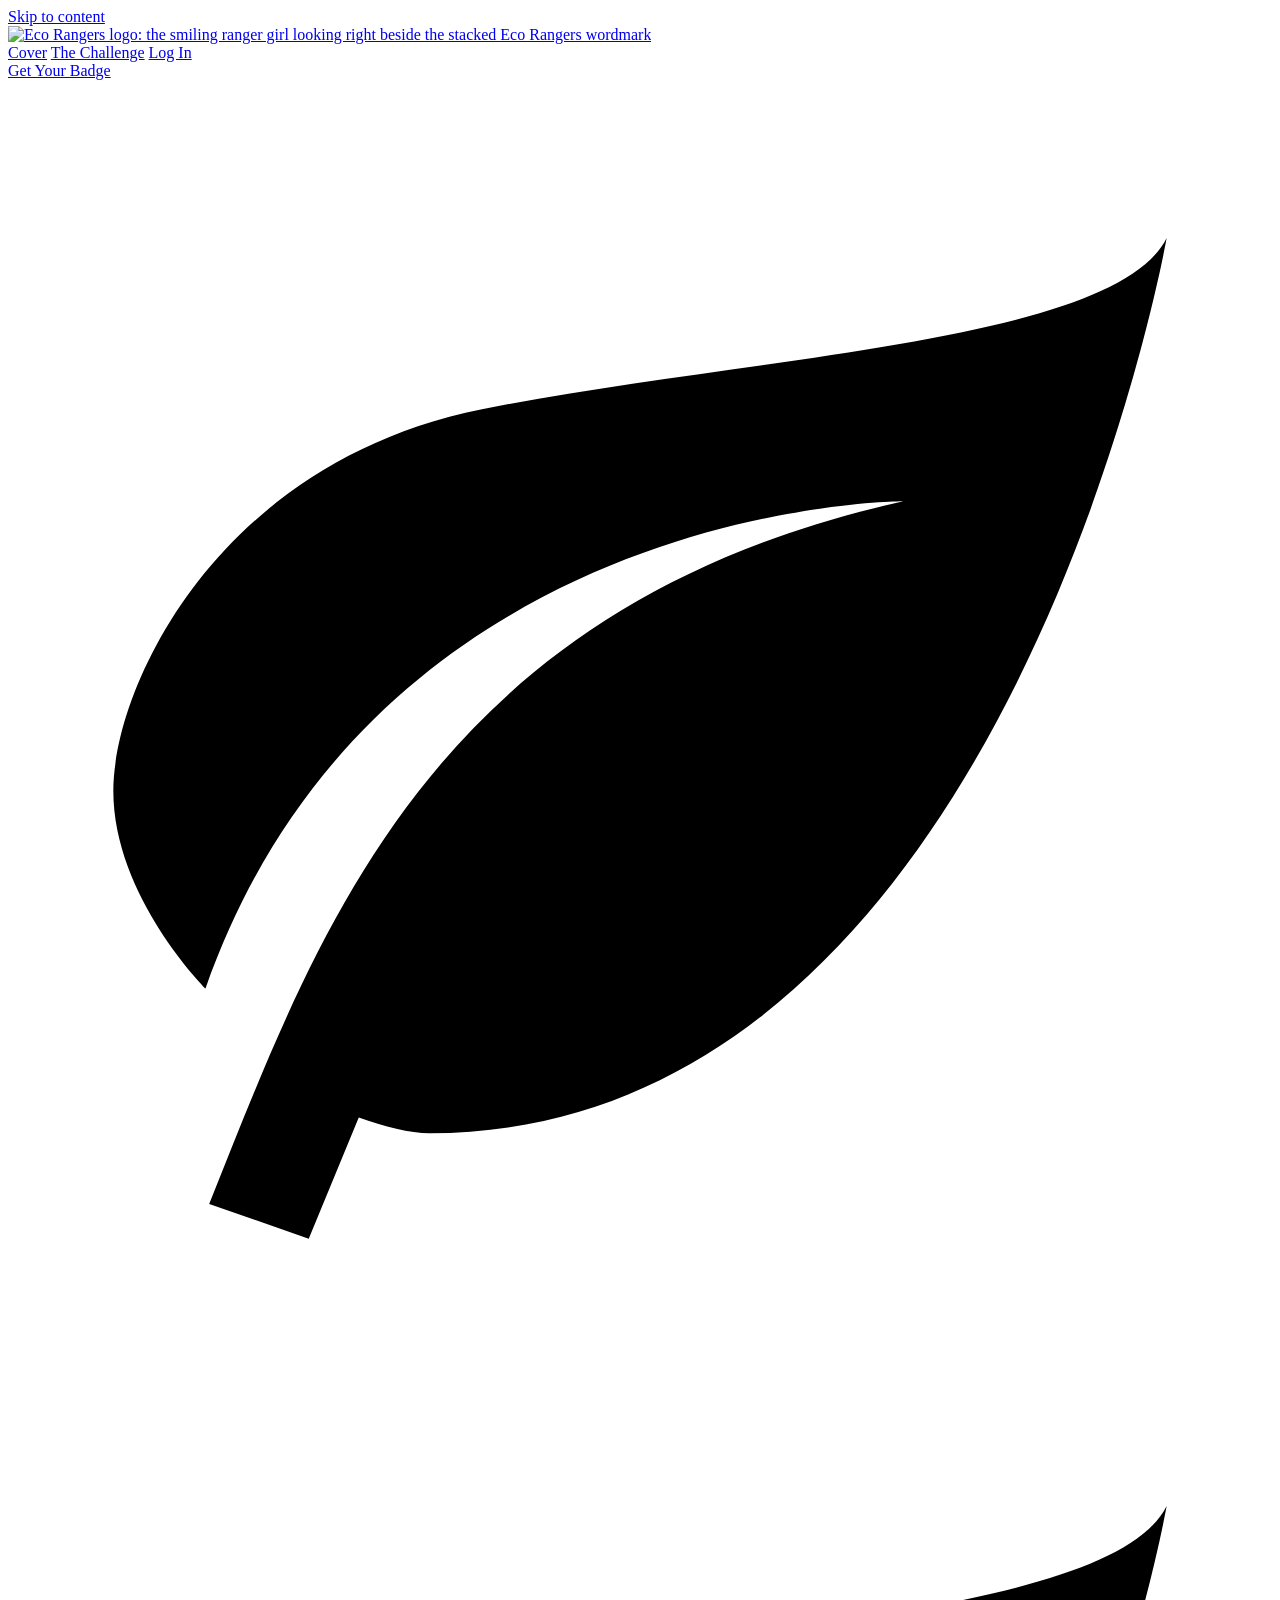
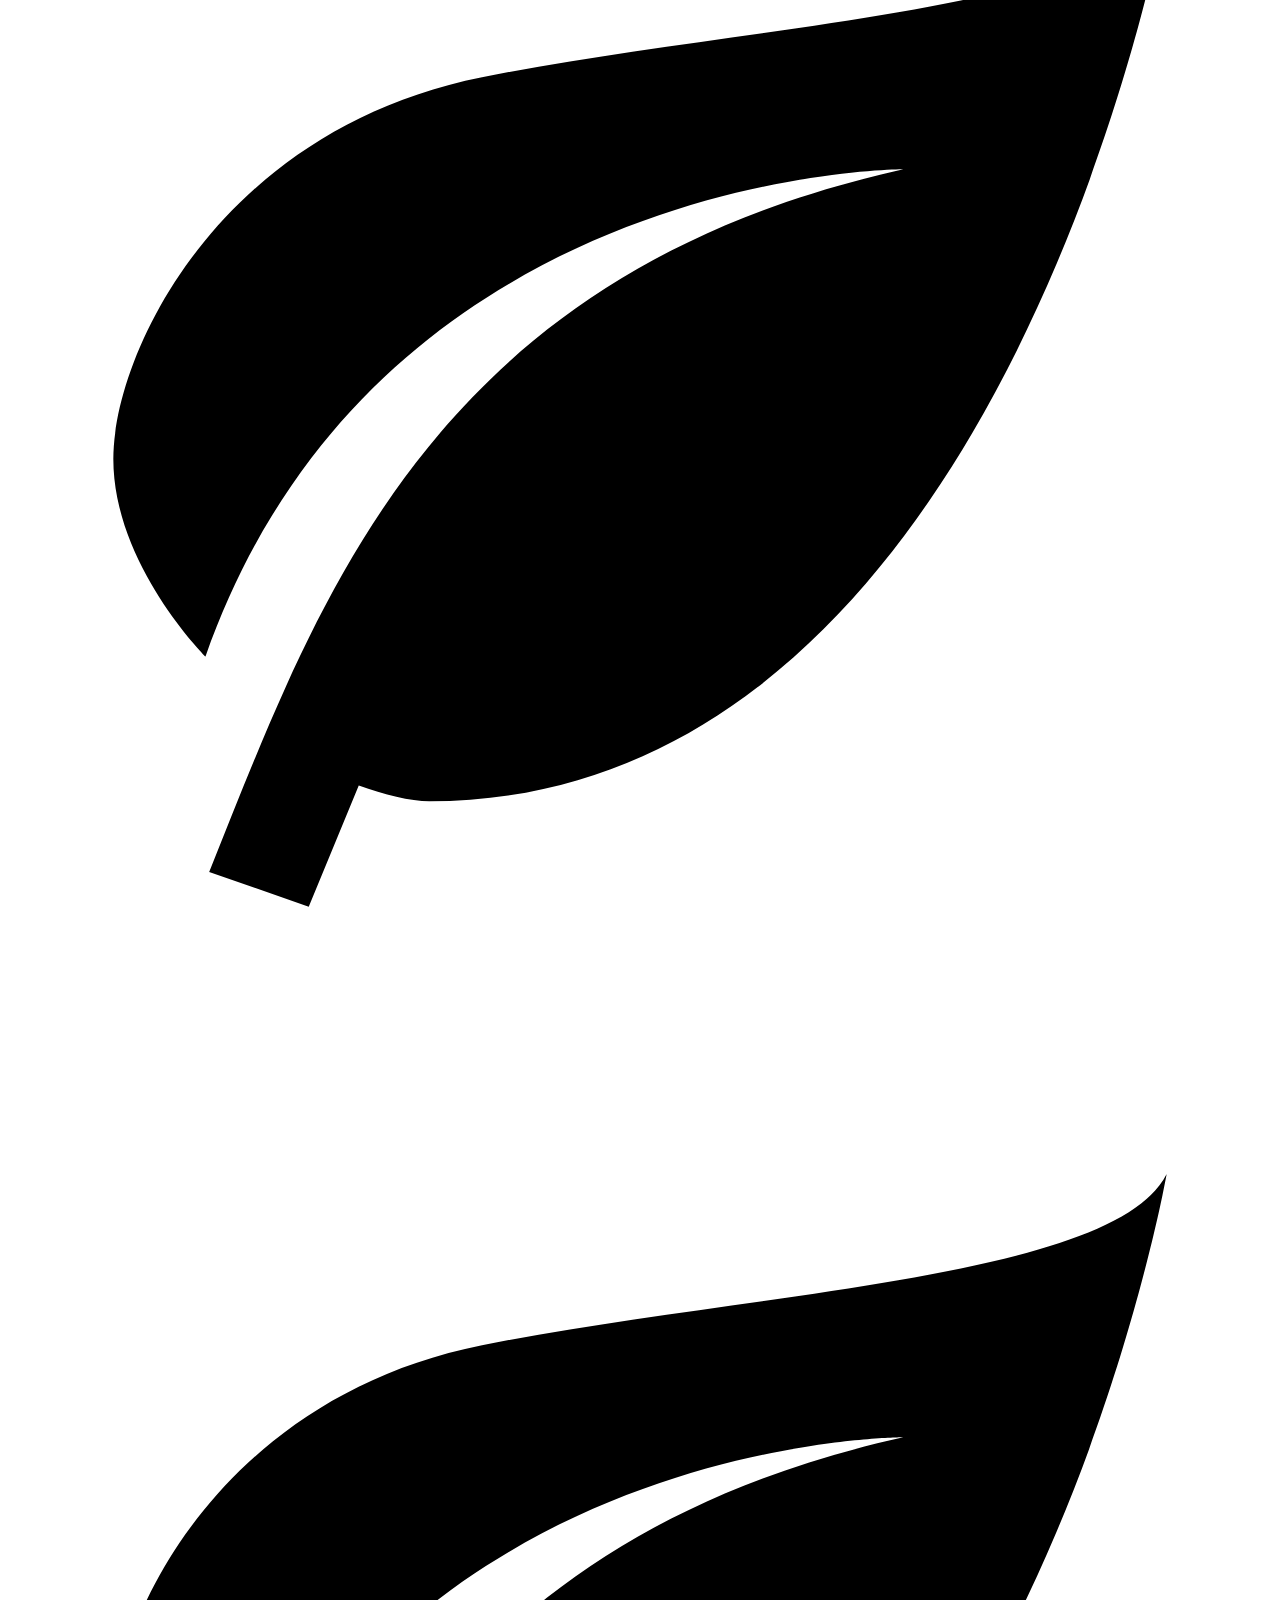
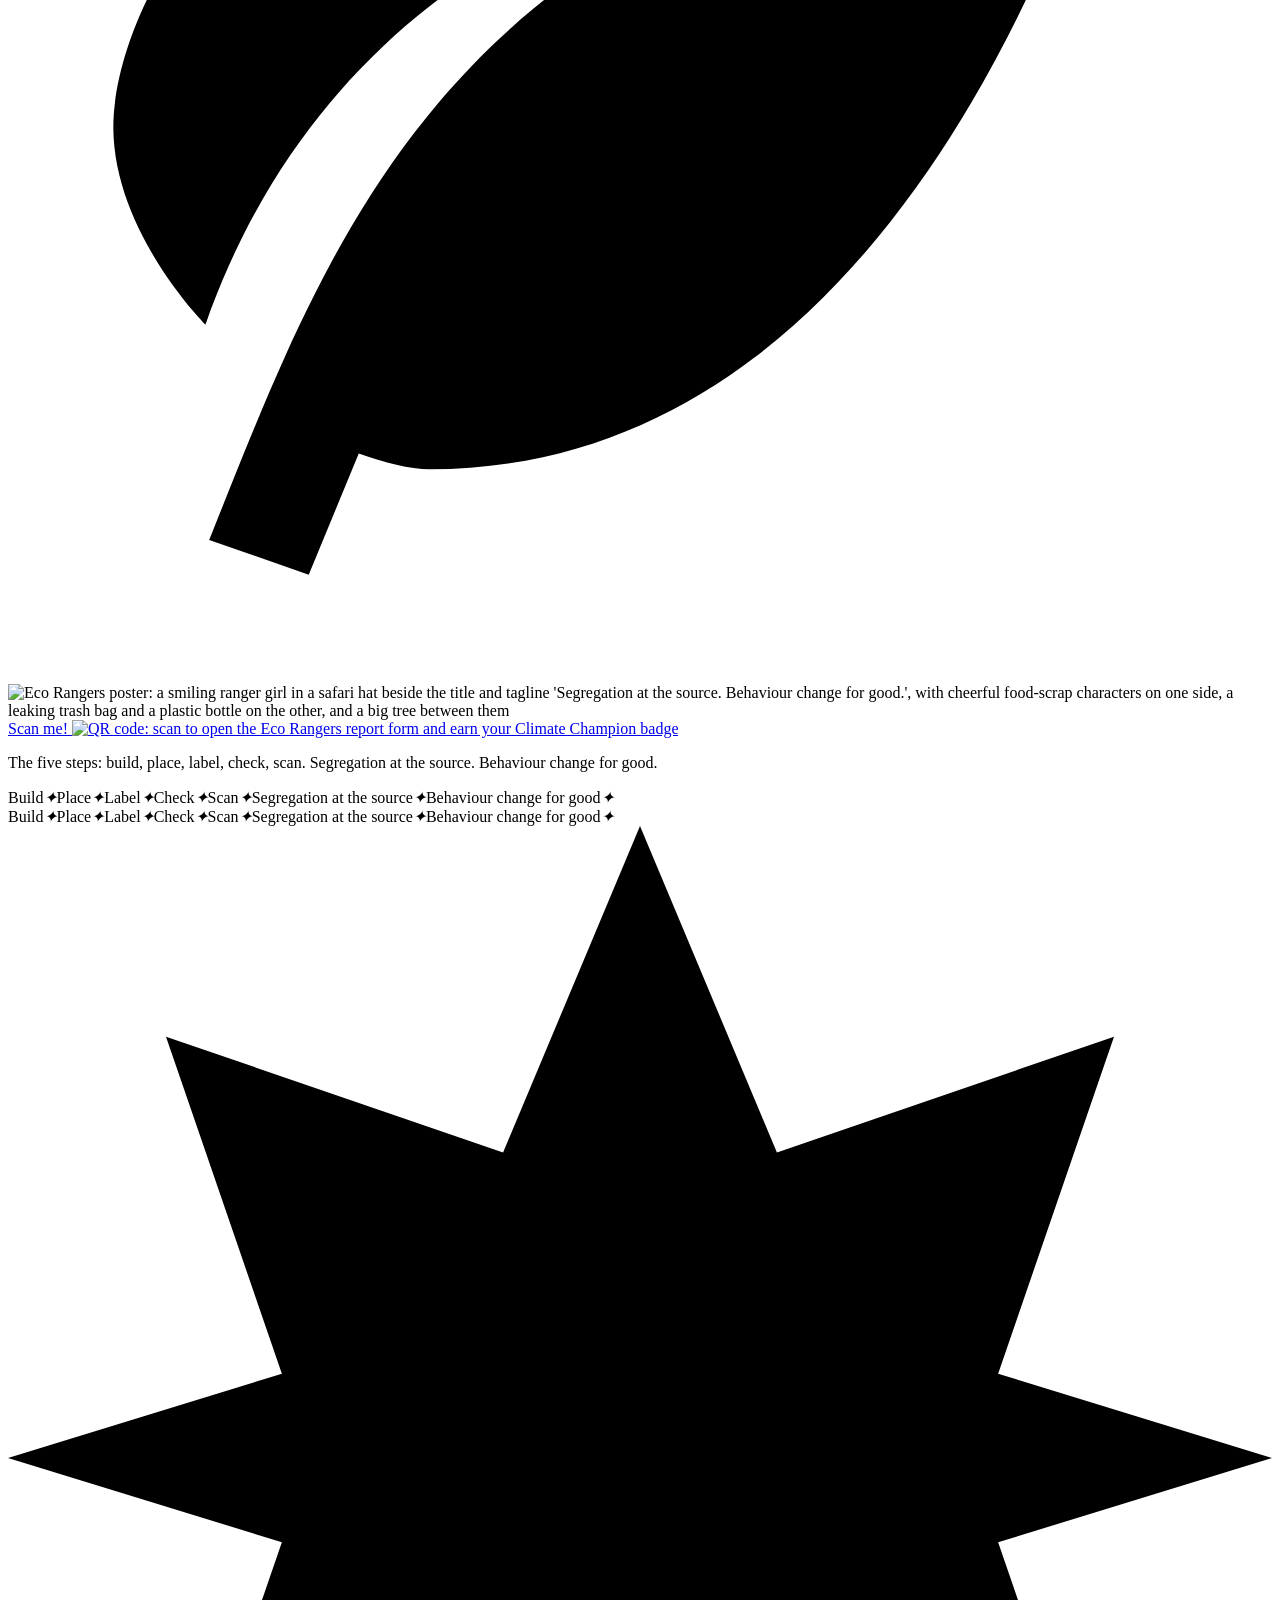
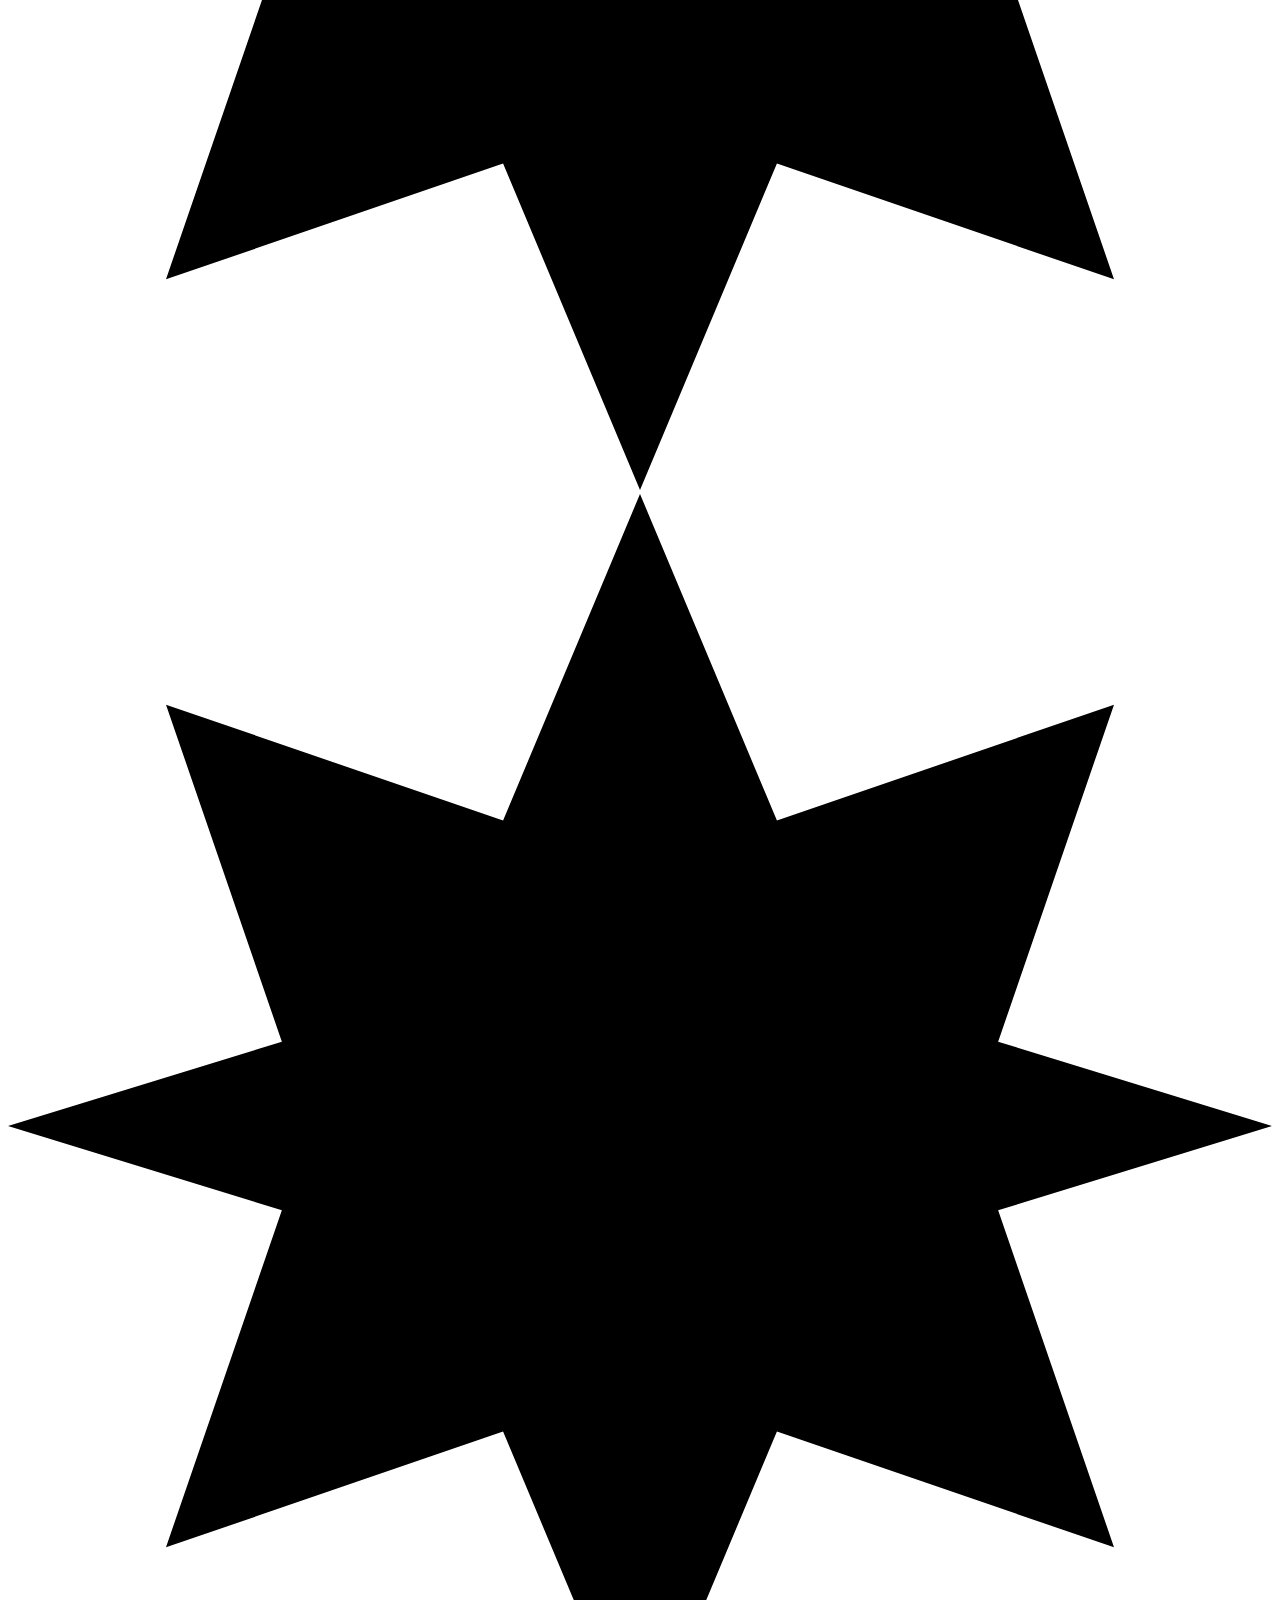
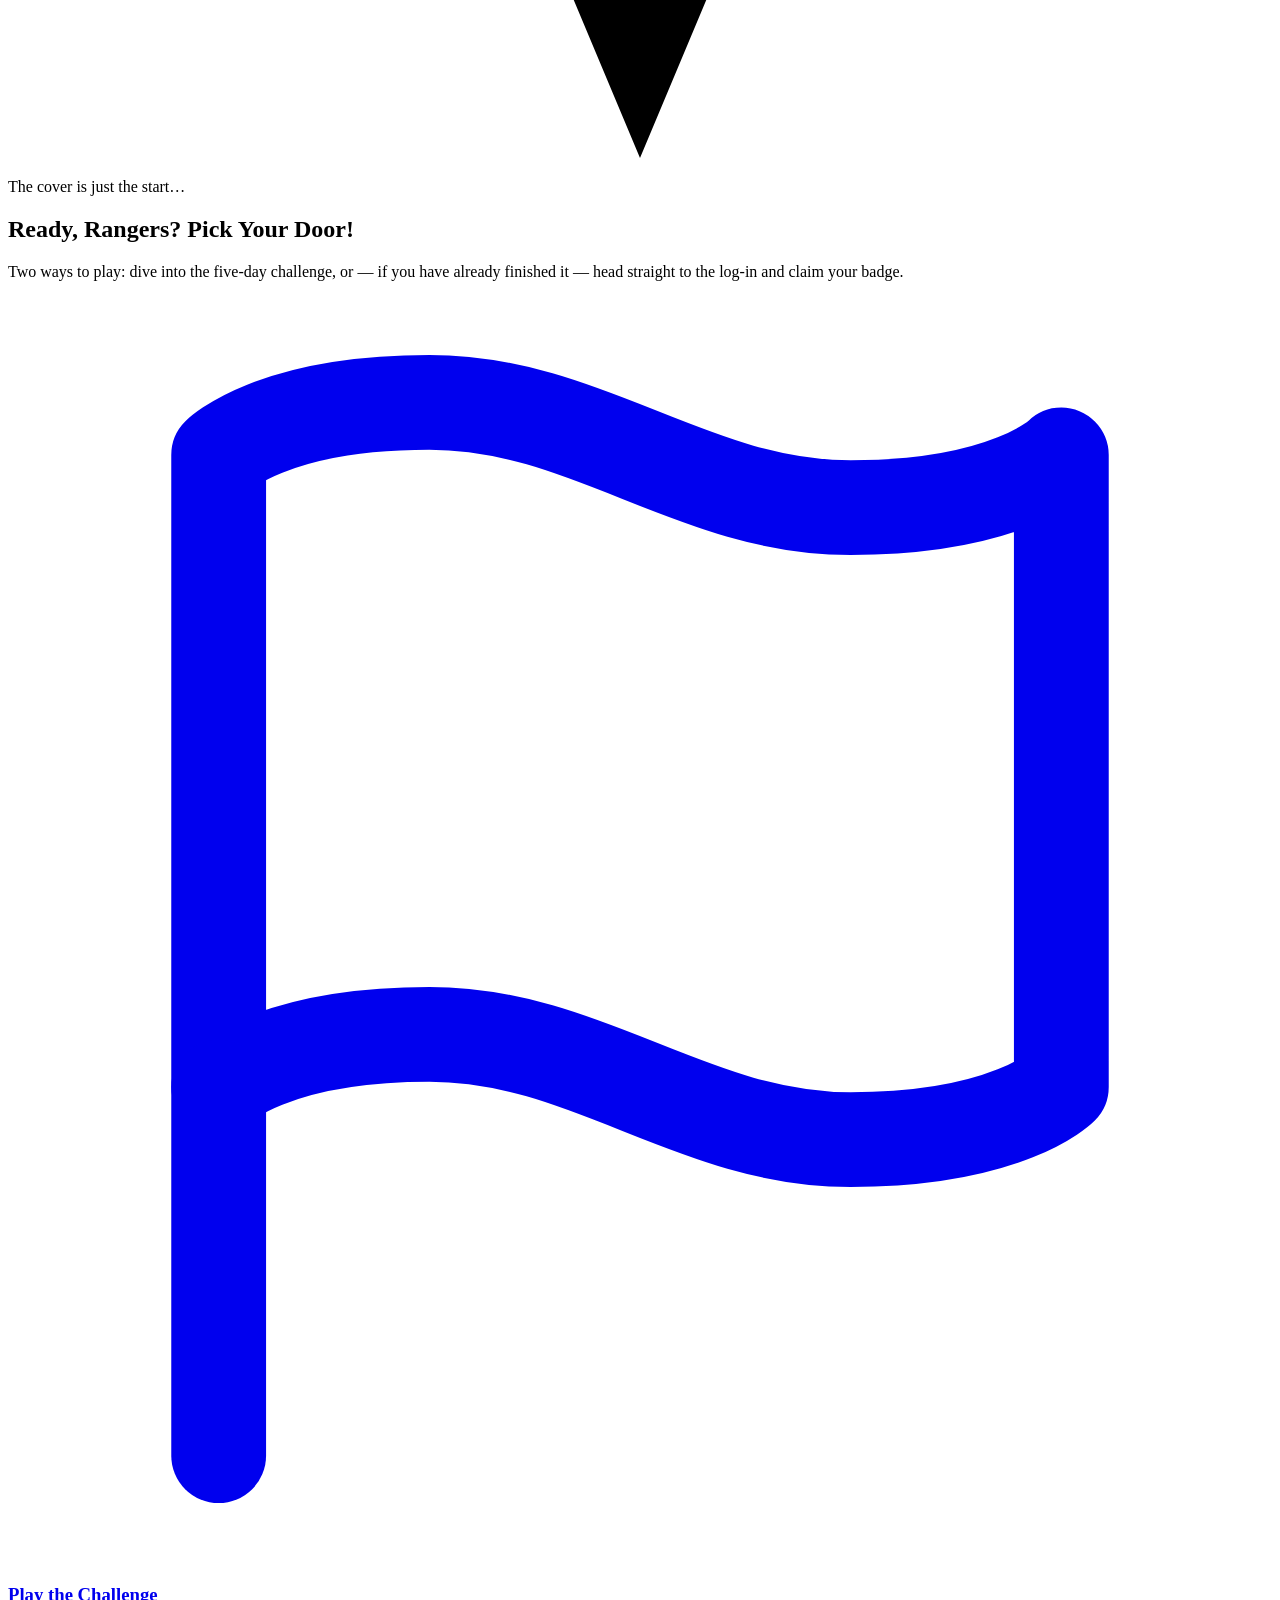
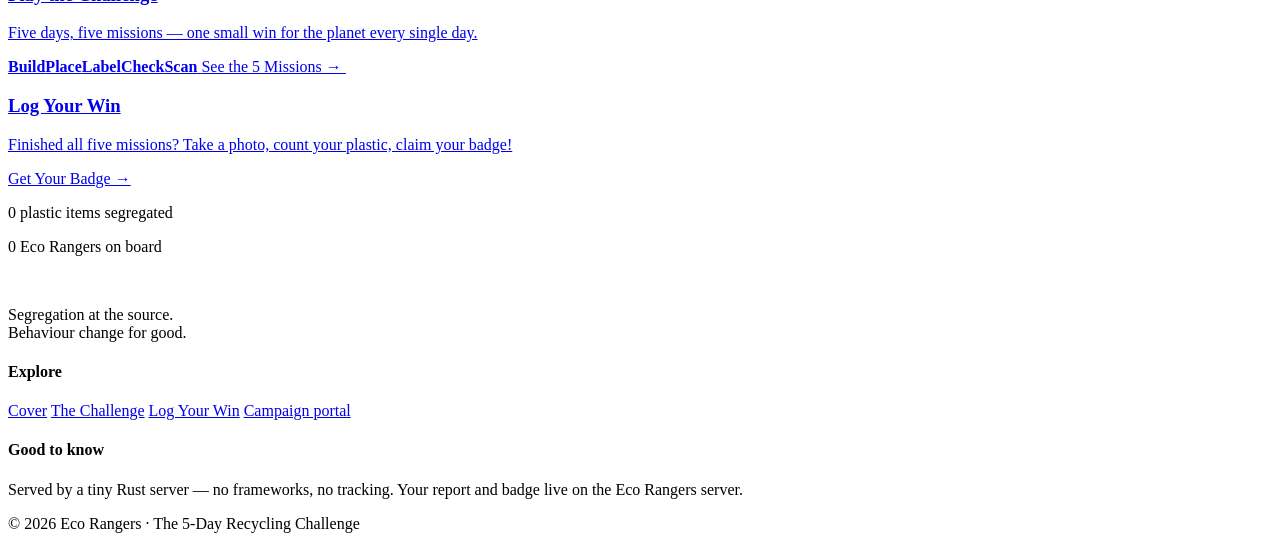
==== static/index.html @ de464db1 "Swap in the user's new campaign poster as the cover hero The WhatsApp poster (ranger girl, food-scra" ====
<!DOCTYPE html>
<html lang="en">
<head>
  <meta charset="UTF-8"/>
  <meta name="viewport" content="width=device-width, initial-scale=1"/>
  <title>Eco Rangers · The 5-Day Recycling Challenge</title>
  <meta name="description" content="Segregation at the source. Behaviour change for good. Join the Eco Rangers 5-Day Recycling Challenge, log the plastic you segregated and earn your digital Climate Champion badge."/>
  <meta property="og:title" content="Eco Rangers · The 5-Day Recycling Challenge"/>
  <meta property="og:description" content="Build, Place, Label, Check, Scan — then log your win and earn your Climate Champion badge."/>
  <meta property="og:image" content="/img/hero.jpg"/>
  <link rel="icon" type="image/png" href="/img/favicon.png"/>
  <link rel="preconnect" href="https://fonts.googleapis.com"/>
  <link rel="preconnect" href="https://fonts.gstatic.com" crossorigin/>
  <link href="https://fonts.googleapis.com/css2?family=Baloo+2:wght@500;600;700;800&family=Caveat:wght@600;700&display=swap" rel="stylesheet"/>
  <link rel="stylesheet" href="/css/styles.css"/>
</head>
<body id="top">

  <a class="skip-link" href="#main">Skip to content</a>

  <header class="site-header" id="site-header">
    <a class="brand" href="index.html" aria-label="Eco Rangers home">
      <img src="/img/logo.png" alt="Eco Rangers logo: the smiling ranger girl looking right beside the stacked Eco Rangers wordmark" height="64"/>
    </a>
    <nav class="site-nav" aria-label="Main">
      <a href="index.html" class="active" aria-current="page">Cover</a>
      <a href="challenge.html">The Challenge</a>
      <a href="challenge.html#log-in">Log In</a>
    </nav>
    <a class="btn btn-gold btn-nav" href="challenge.html#log-in">Get Your Badge</a>
  </header>

  <main id="main">

    <!-- ================= COVER ================= -->
    <section class="hero" aria-label="Eco Rangers, the five-day recycling challenge">
      <div class="hero-bg" aria-hidden="true"></div>
      <span class="hero-leaf l1" aria-hidden="true"><svg viewBox="0 0 24 24" fill="currentColor"><path d="M17 8C8 10 5.9 16.17 3.82 21.34l1.89.66.95-2.3c.48.17.98.3 1.34.3C19 20 22 3 22 3c-1 2-8 2.25-13 3.25S2 11.5 2 13.5s1.75 3.75 1.75 3.75C7 8 17 8 17 8z"/></svg></span>
      <span class="hero-leaf l2" aria-hidden="true"><svg viewBox="0 0 24 24" fill="currentColor"><path d="M17 8C8 10 5.9 16.17 3.82 21.34l1.89.66.95-2.3c.48.17.98.3 1.34.3C19 20 22 3 22 3c-1 2-8 2.25-13 3.25S2 11.5 2 13.5s1.75 3.75 1.75 3.75C7 8 17 8 17 8z"/></svg></span>
      <span class="hero-leaf l3" aria-hidden="true"><svg viewBox="0 0 24 24" fill="currentColor"><path d="M17 8C8 10 5.9 16.17 3.82 21.34l1.89.66.95-2.3c.48.17.98.3 1.34.3C19 20 22 3 22 3c-1 2-8 2.25-13 3.25S2 11.5 2 13.5s1.75 3.75 1.75 3.75C7 8 17 8 17 8z"/></svg></span>

      <div class="hero-frame">
        <picture>
          <source type="image/webp" srcset="/img/hero.webp"/>
          <img src="/img/hero.jpg" width="1600" height="900"
               alt="Eco Rangers poster: a smiling ranger girl in a safari hat beside the title and tagline 'Segregation at the source. Behaviour change for good.', with cheerful food-scrap characters on one side, a leaking trash bag and a plastic bottle on the other, and a big tree between them"/>
        </picture>
        <!-- The Scan-me sticker, bottom-right, carries the QR code. -->
        <a class="hero-qr" href="challenge.html#log-in" title="Scan me — or tap — to log your win">
          <span class="qr-label" aria-hidden="true">Scan me!</span>
          <img src="/img/qr-scan.png" alt="QR code: scan to open the Eco Rangers report form and earn your Climate Champion badge"/>
        </a>
      </div>
    </section>

    <!-- ================= TICKER ================= -->
    <div class="ticker" aria-hidden="true">
      <p class="sr-only">The five steps: build, place, label, check, scan. Segregation at the source. Behaviour change for good.</p>
      <div class="ticker-track">
        <div class="tick-group">
          <span>Build</span><i>✦</i><span>Place</span><i>✦</i><span>Label</span><i>✦</i><span>Check</span><i>✦</i><span>Scan</span><i>✦</i><span>Segregation at the source</span><i>✦</i><span>Behaviour change for good</span><i>✦</i>
        </div>
        <div class="tick-group">
          <span>Build</span><i>✦</i><span>Place</span><i>✦</i><span>Label</span><i>✦</i><span>Check</span><i>✦</i><span>Scan</span><i>✦</i><span>Segregation at the source</span><i>✦</i><span>Behaviour change for good</span><i>✦</i>
        </div>
      </div>
    </div>

    <!-- ================= TWO DOORS ================= -->
    <section class="section doors-section">
      <span class="starburst s1" aria-hidden="true"><svg viewBox="0 0 24 24" fill="currentColor"><path d="M12 0l2.6 6.2L21 4l-2.2 6.4L24 12l-5.2 1.6L21 20l-6.4-2.2L12 24l-2.6-6.2L3 20l2.2-6.4L0 12l5.2-1.6L3 4l6.4 2.2z"/></svg></span>
      <span class="starburst s2" aria-hidden="true"><svg viewBox="0 0 24 24" fill="currentColor"><path d="M12 0l2.6 6.2L21 4l-2.2 6.4L24 12l-5.2 1.6L21 20l-6.4-2.2L12 24l-2.6-6.2L3 20l2.2-6.4L0 12l5.2-1.6L3 4l6.4 2.2z"/></svg></span>
      <div class="wrap">
        <p class="eyebrow reveal">The cover is just the start…</p>
        <h2 class="reveal">Ready, Rangers? Pick Your Door!</h2>
        <p class="lead reveal">
          Two ways to play: dive into the five-day challenge, or — if you have already
          finished it — head straight to the log-in and claim your badge.
        </p>

        <div class="doors">
          <a class="door door-mint reveal" href="challenge.html">
            <span class="door-icon" aria-hidden="true">
              <svg viewBox="0 0 24 24" fill="none" stroke="currentColor" stroke-width="1.8" stroke-linecap="round" stroke-linejoin="round"><path d="M4 15s1-1 4-1 5 2 8 2 4-1 4-1V3s-1 1-4 1-5-2-8-2-4 1-4 1z"/><line x1="4" y1="22" x2="4" y2="15"/></svg>
            </span>
            <h3>Play the Challenge</h3>
            <p>Five days, five missions — one small win for the planet every single day.</p>
            <span class="door-pills" aria-hidden="true"><b>Build</b><b>Place</b><b>Label</b><b>Check</b><b>Scan</b></span>
            <span class="btn btn-primary">See the 5 Missions →</span>
          </a>

          <a class="door door-gold reveal" href="challenge.html#log-in">
            <span class="door-badge" aria-hidden="true">
              <img src="/img/badge-sample.svg" alt="" loading="lazy"/>
            </span>
            <h3>Log Your Win</h3>
            <p>Finished all five missions? Take a photo, count your plastic, claim your badge!</p>
            <span class="btn btn-gold">Get Your Badge →</span>
          </a>
        </div>

        <div class="live-row reveal">
          <p class="live-chip"><span class="live-dot" aria-hidden="true"></span><span class="live-num" id="stat-items">0</span> plastic items segregated</p>
          <p class="live-chip"><span class="live-dot" aria-hidden="true"></span><span class="live-num" id="stat-rangers">0</span> Eco Rangers on board</p>
        </div>
      </div>
    </section>
  </main>

  <footer class="site-footer">
    <div class="wrap footer-grid">
      <div class="footer-brand">
        <img src="/img/logo.png" alt="" height="88" class="footer-logo" aria-hidden="true"/>
        <p class="footer-tag">Segregation at the source.<br/>Behaviour change for good.</p>
      </div>
      <nav class="footer-links" aria-label="Footer">
        <h4>Explore</h4>
        <a href="index.html">Cover</a>
        <a href="challenge.html">The Challenge</a>
        <a href="challenge.html#log-in">Log Your Win</a>
        <a href="/">Campaign portal</a>
      </nav>
      <div class="footer-note">
        <h4>Good to know</h4>
        <p>Served by a tiny Rust server — no frameworks, no tracking. Your report and badge live on the Eco Rangers server.</p>
        <p class="footer-copy">© 2026 Eco Rangers · The 5-Day Recycling Challenge</p>
      </div>
    </div>
  </footer>

  <script src="/js/app.js"></script>
</body>
</html>
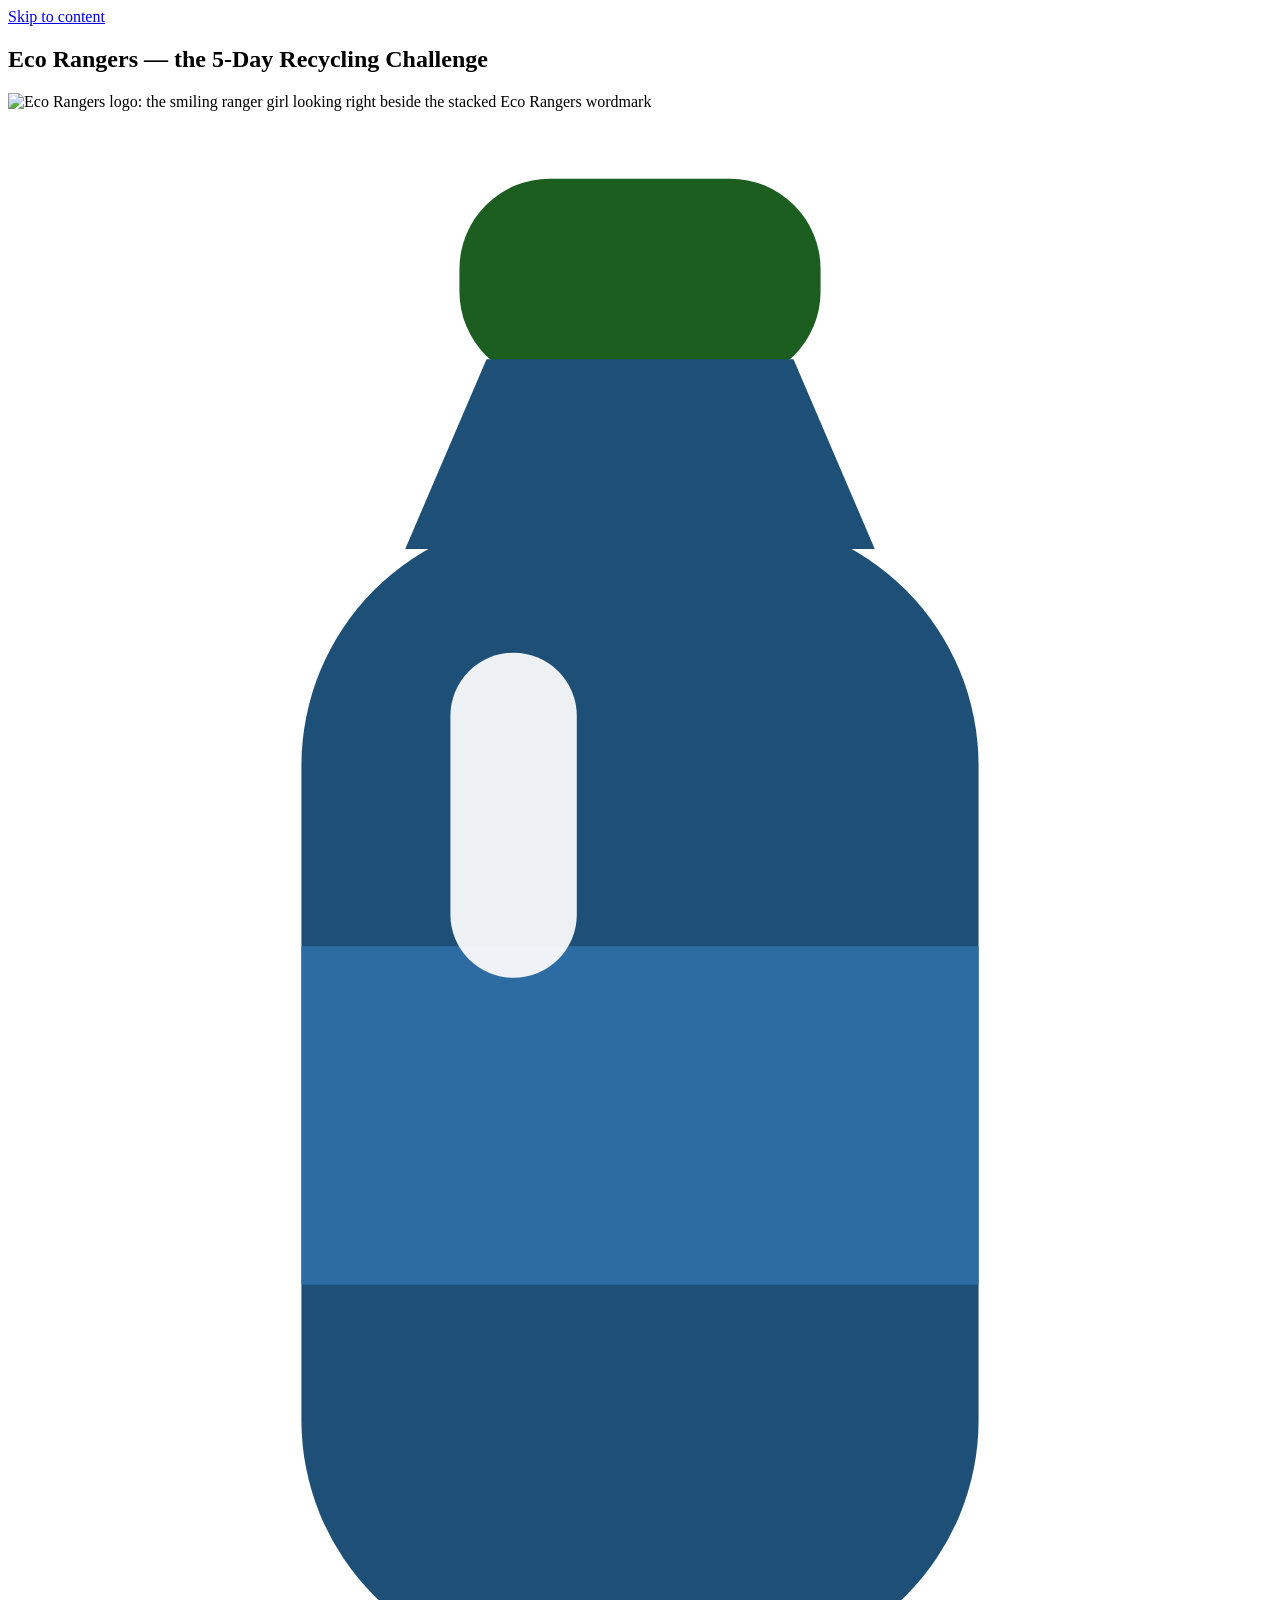
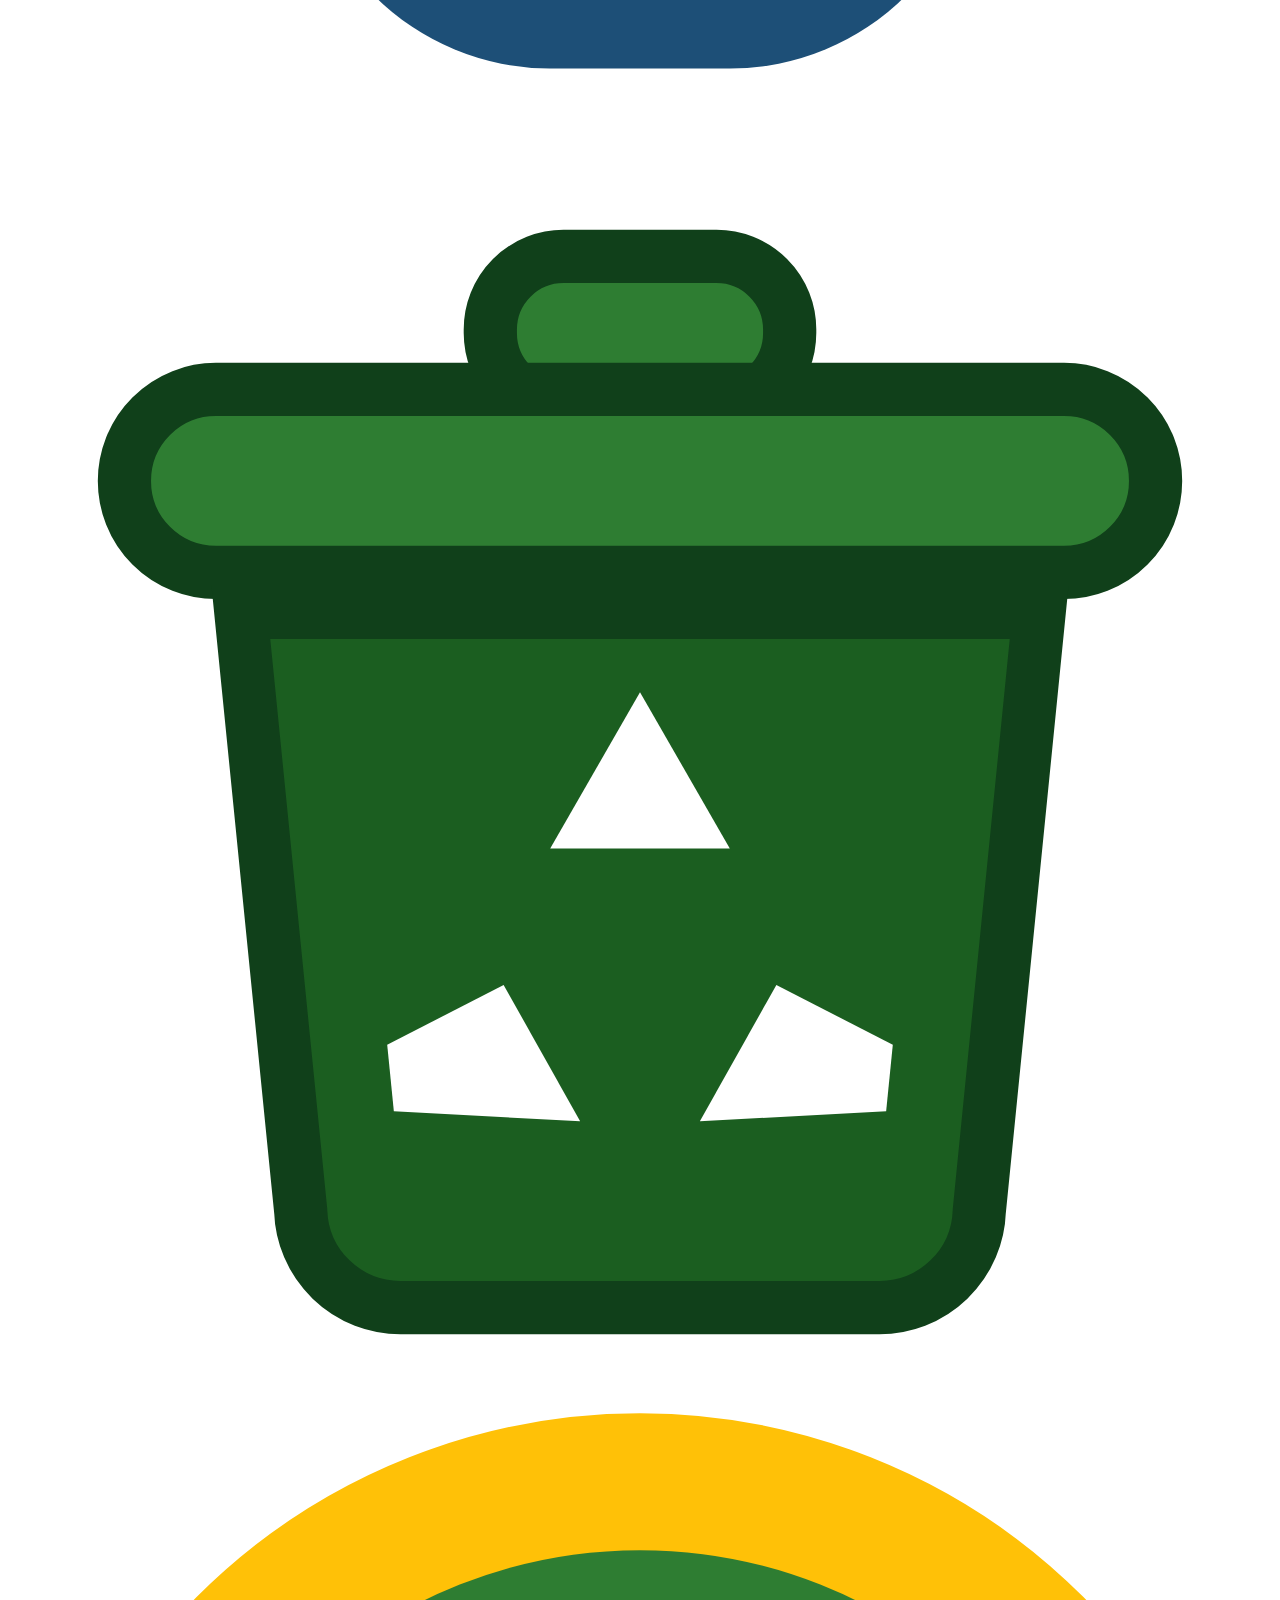
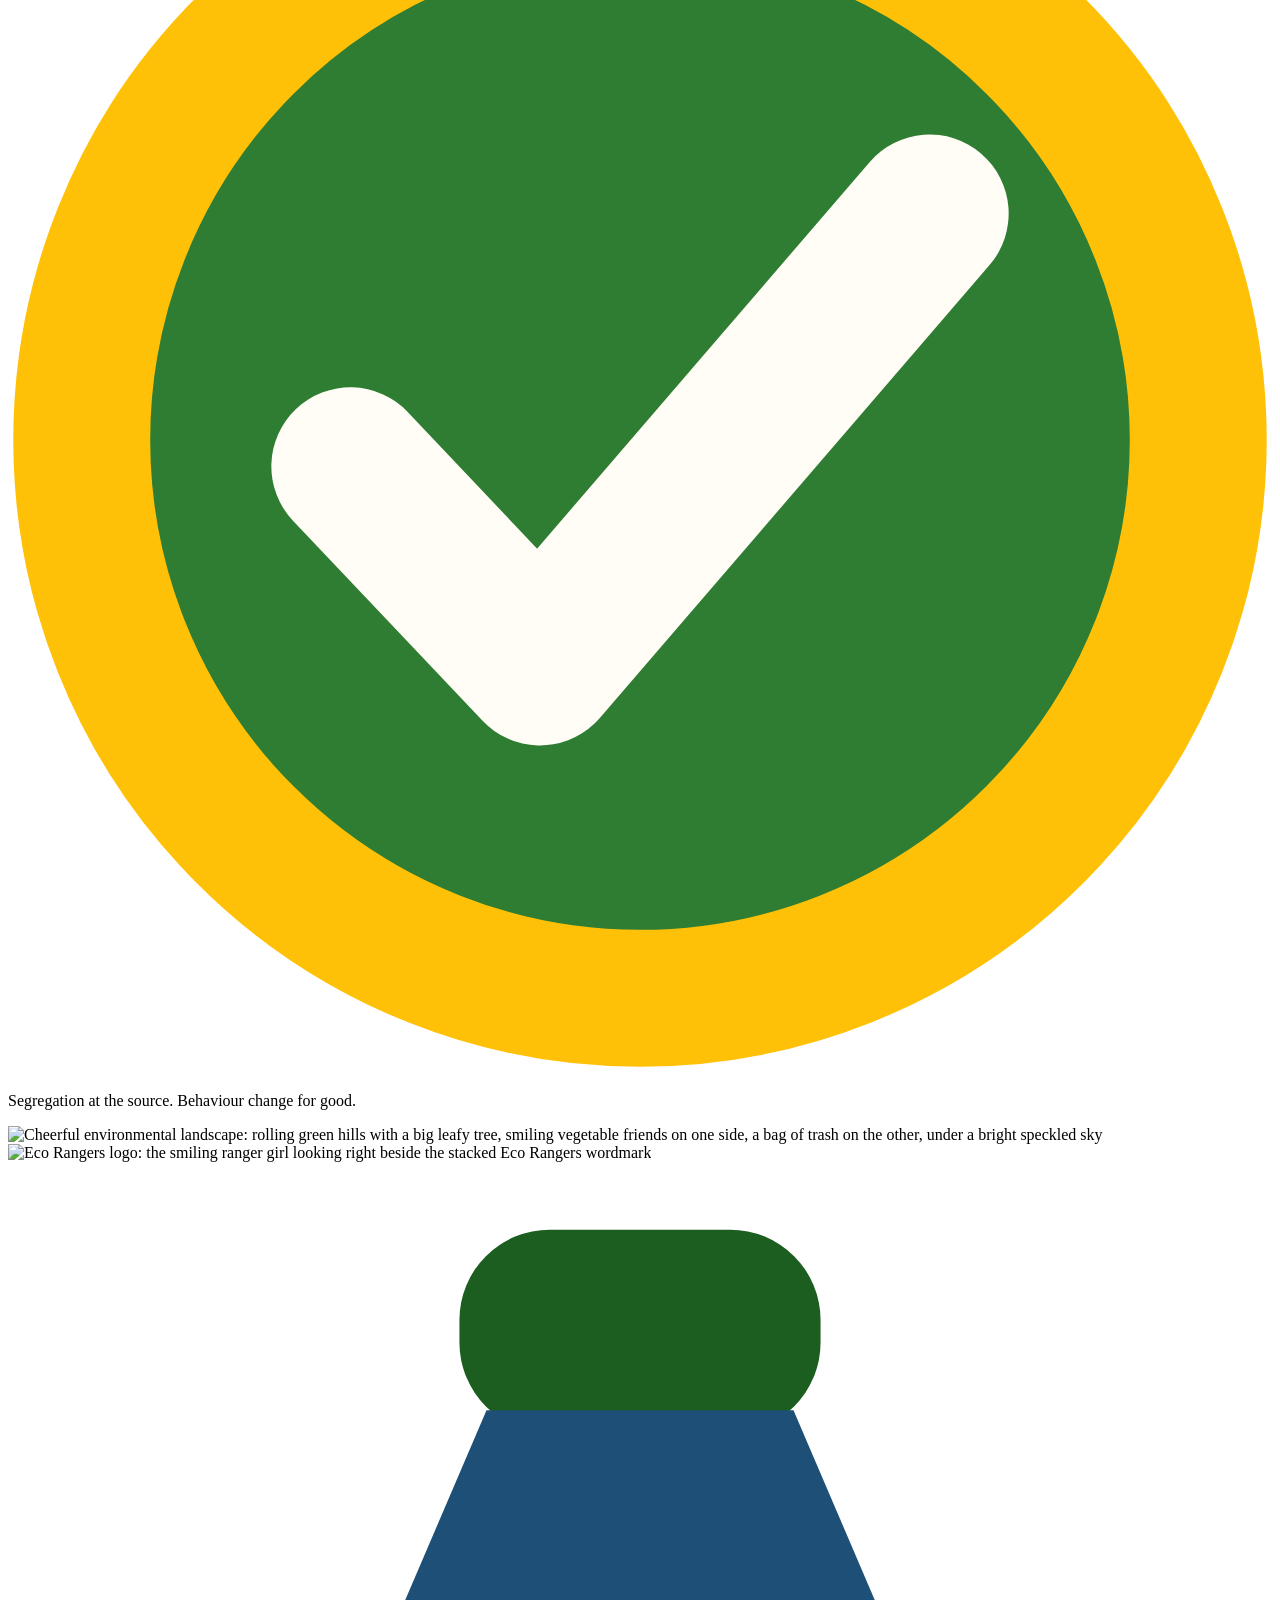
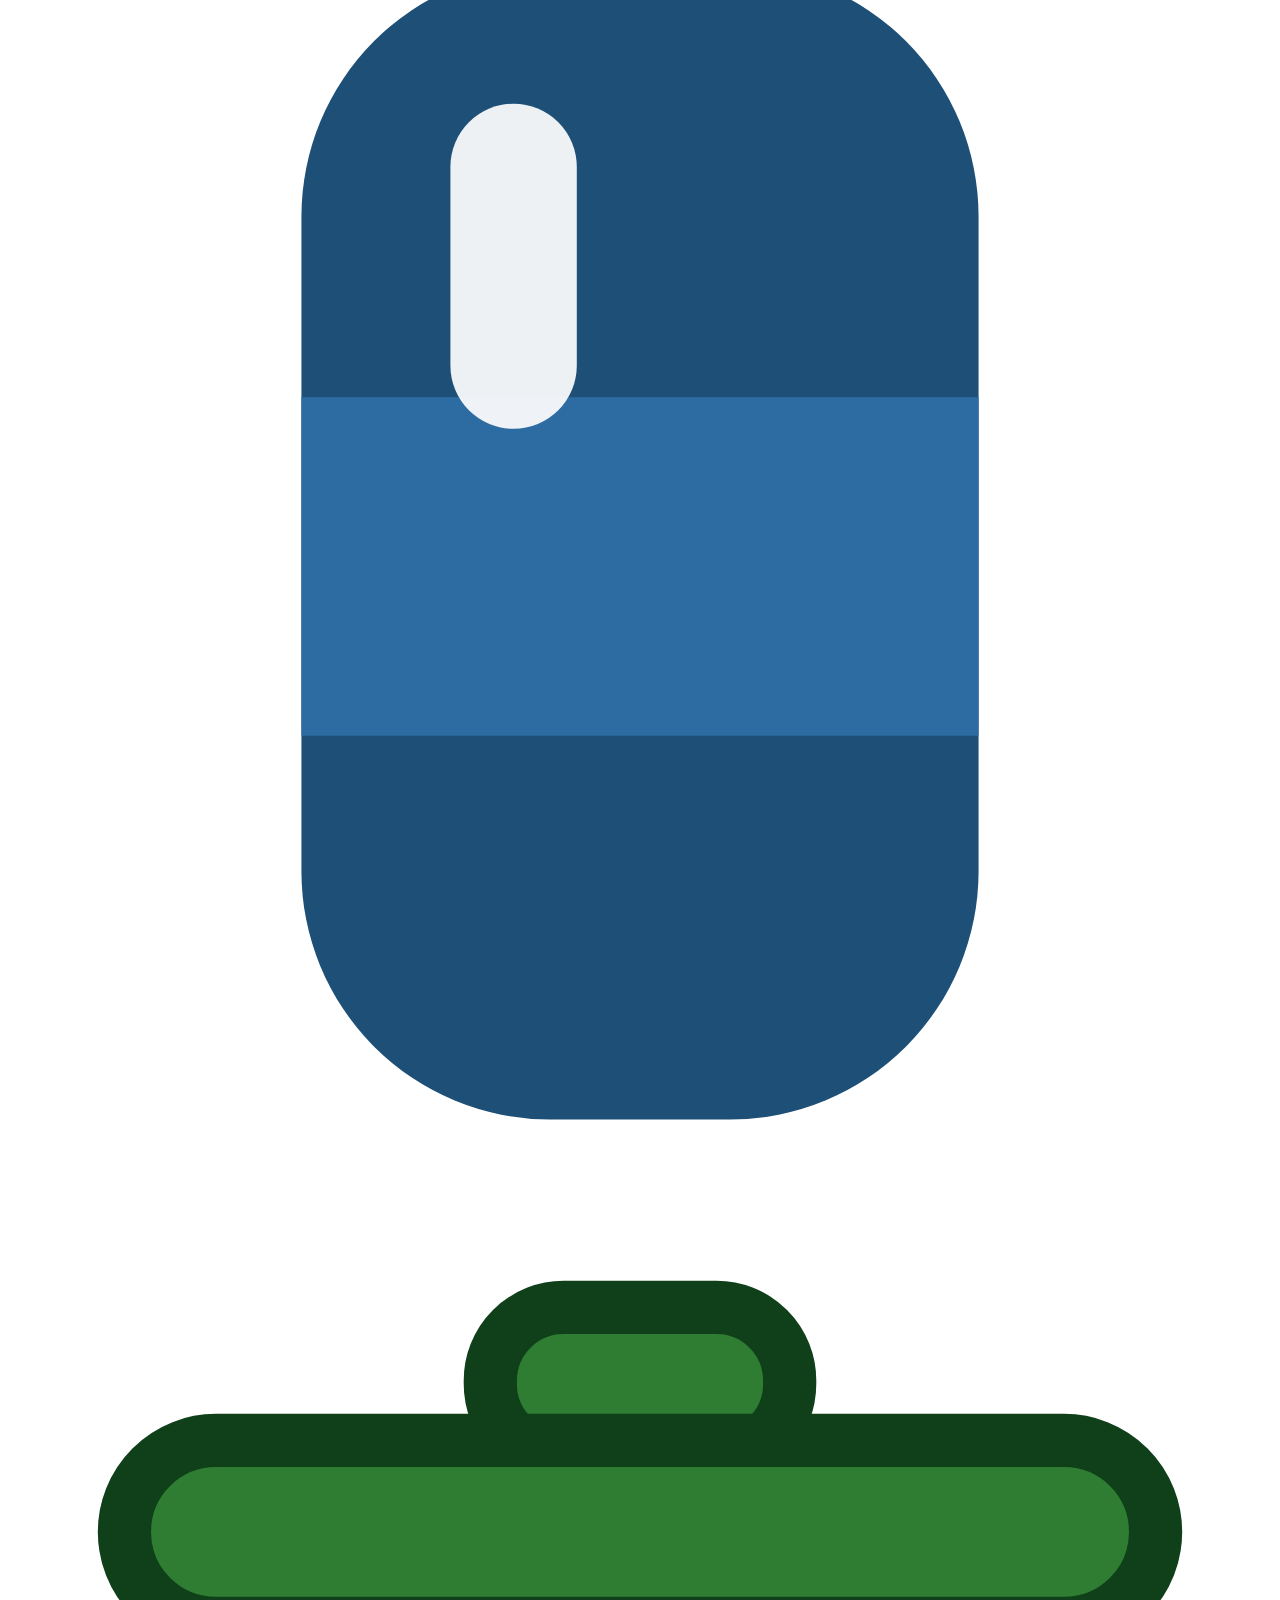
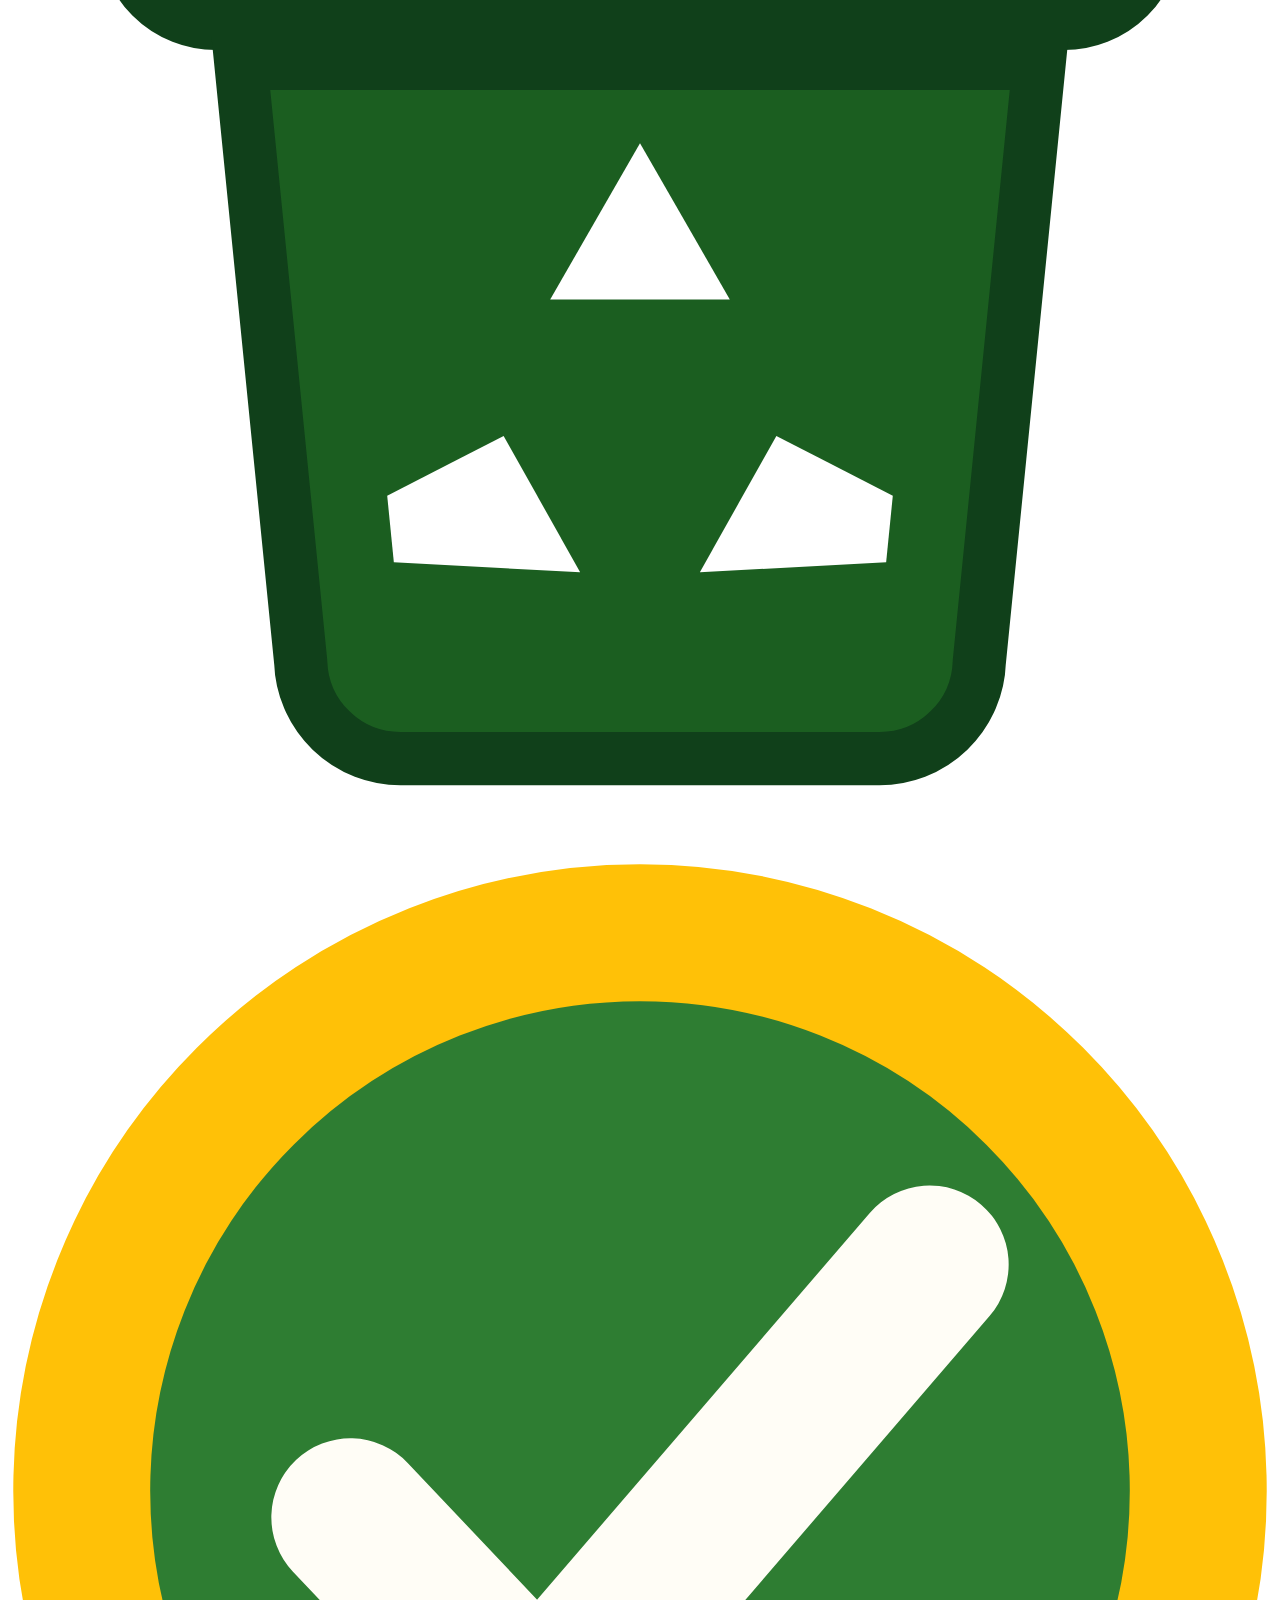
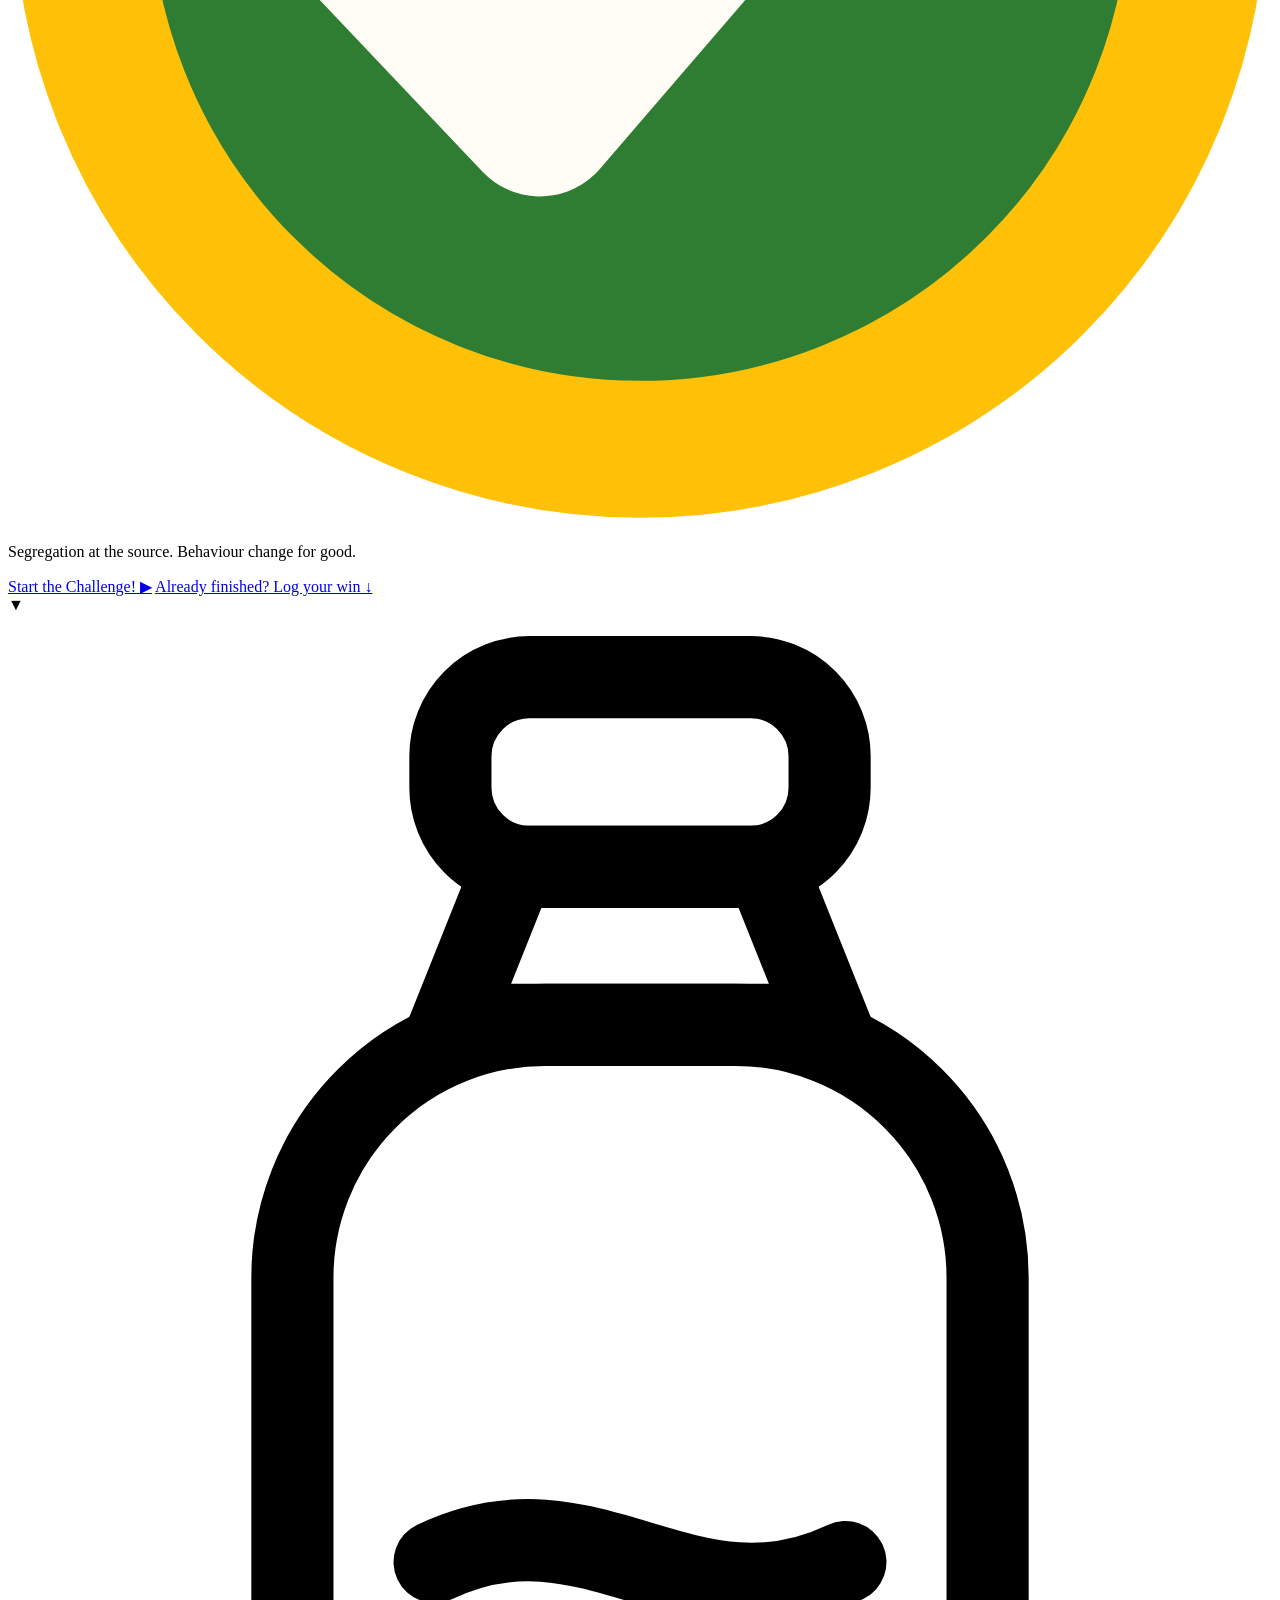
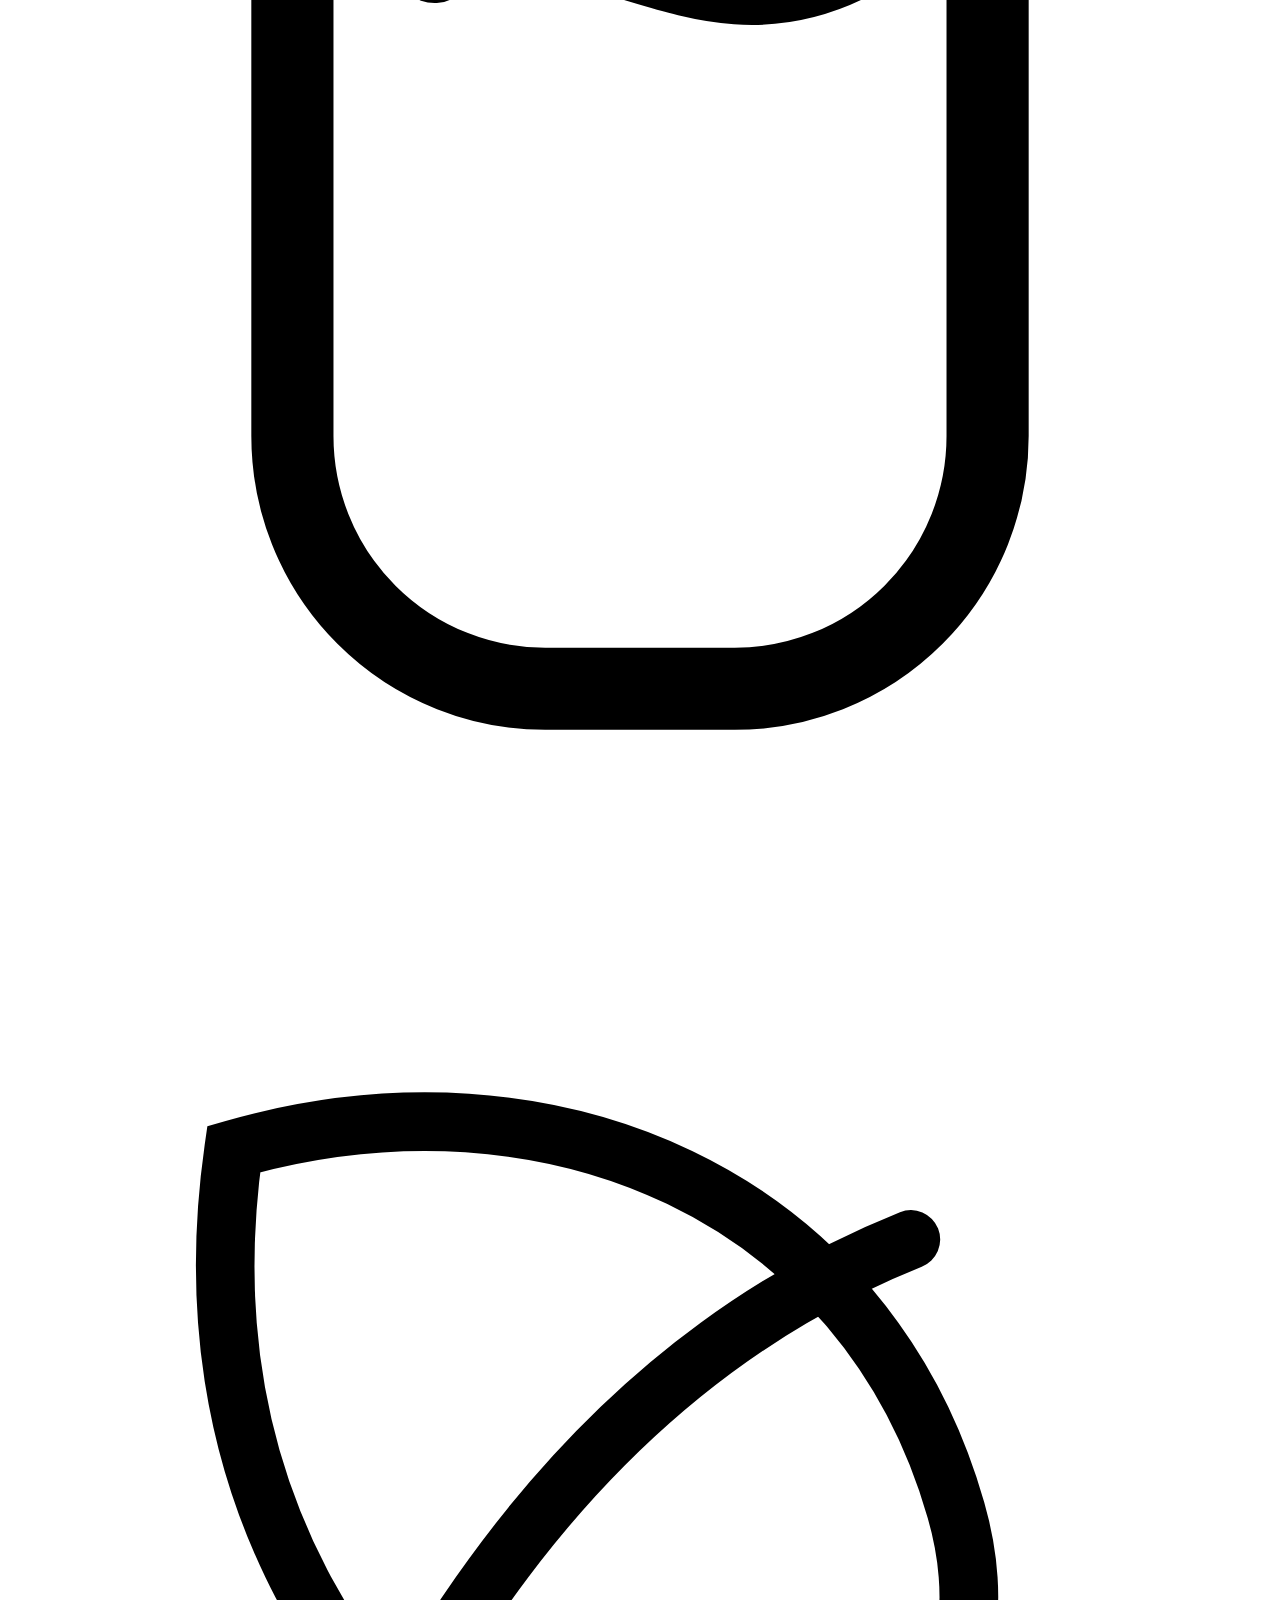
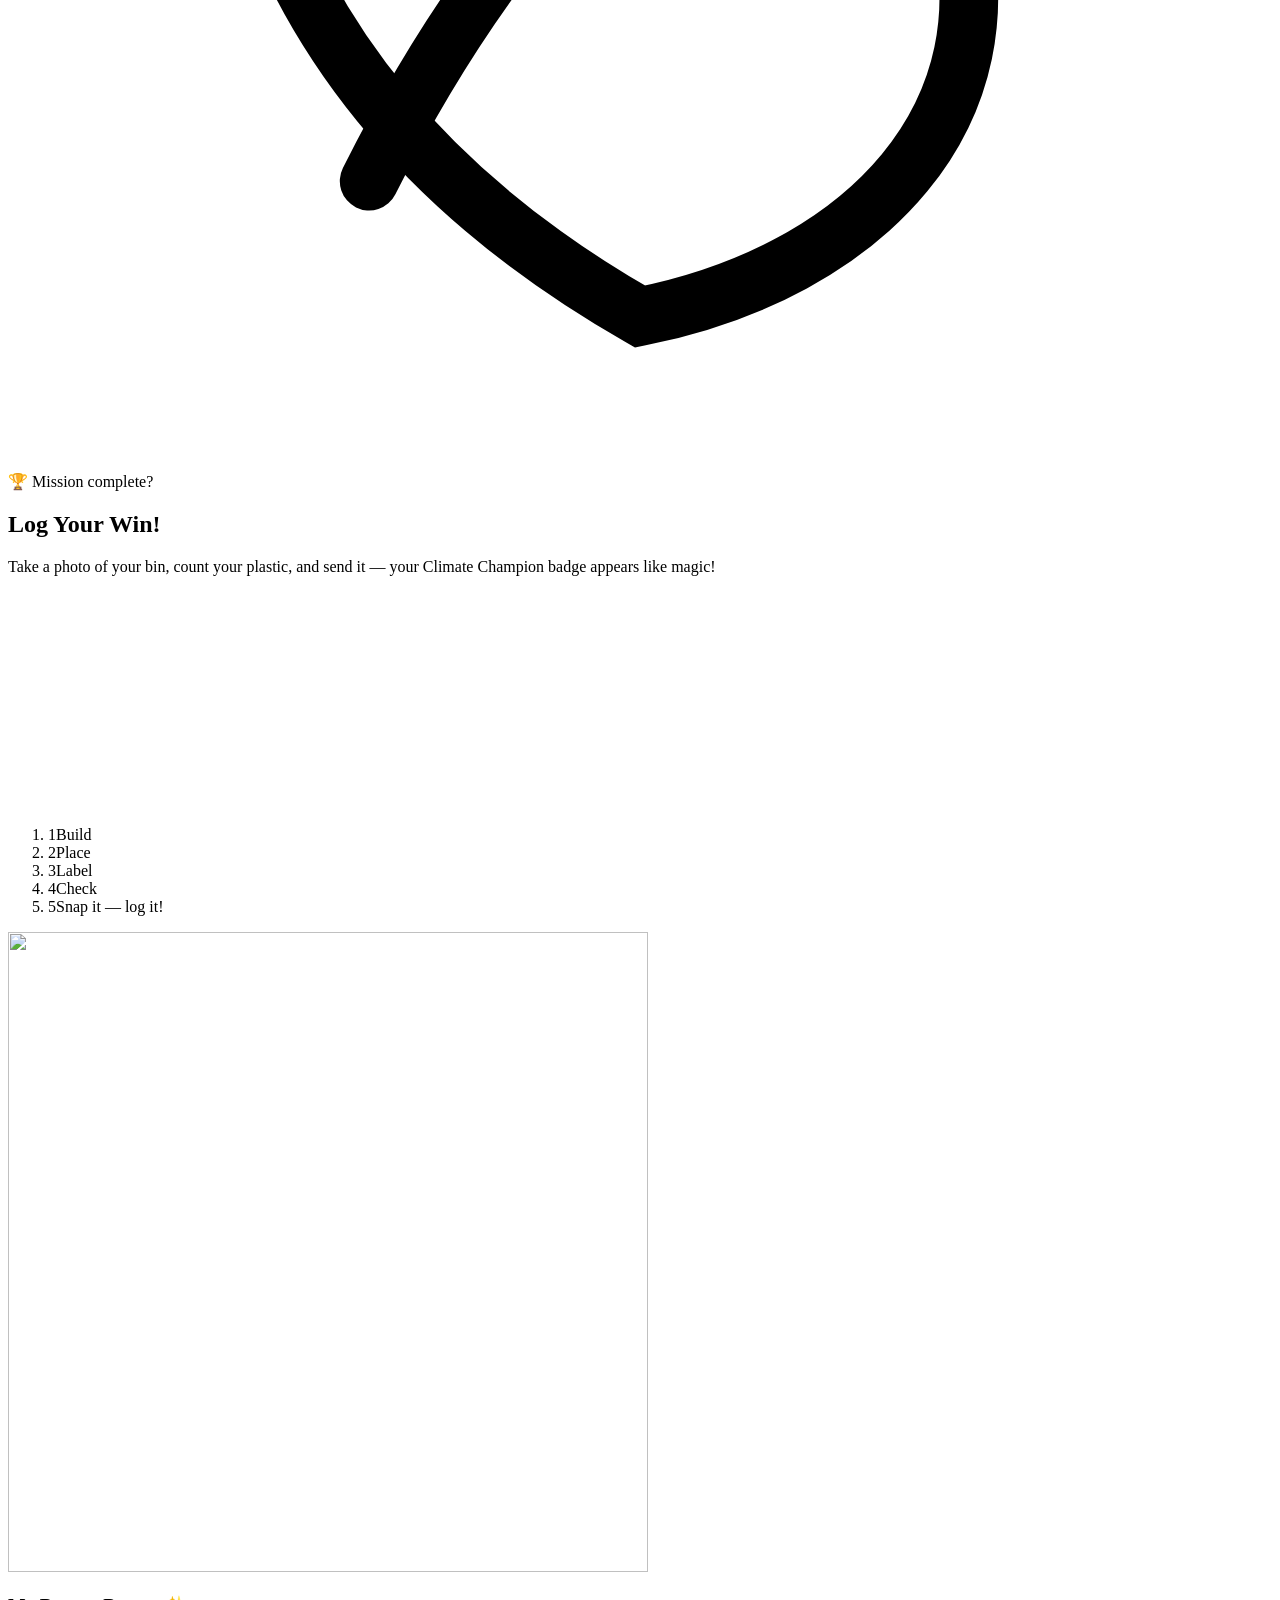
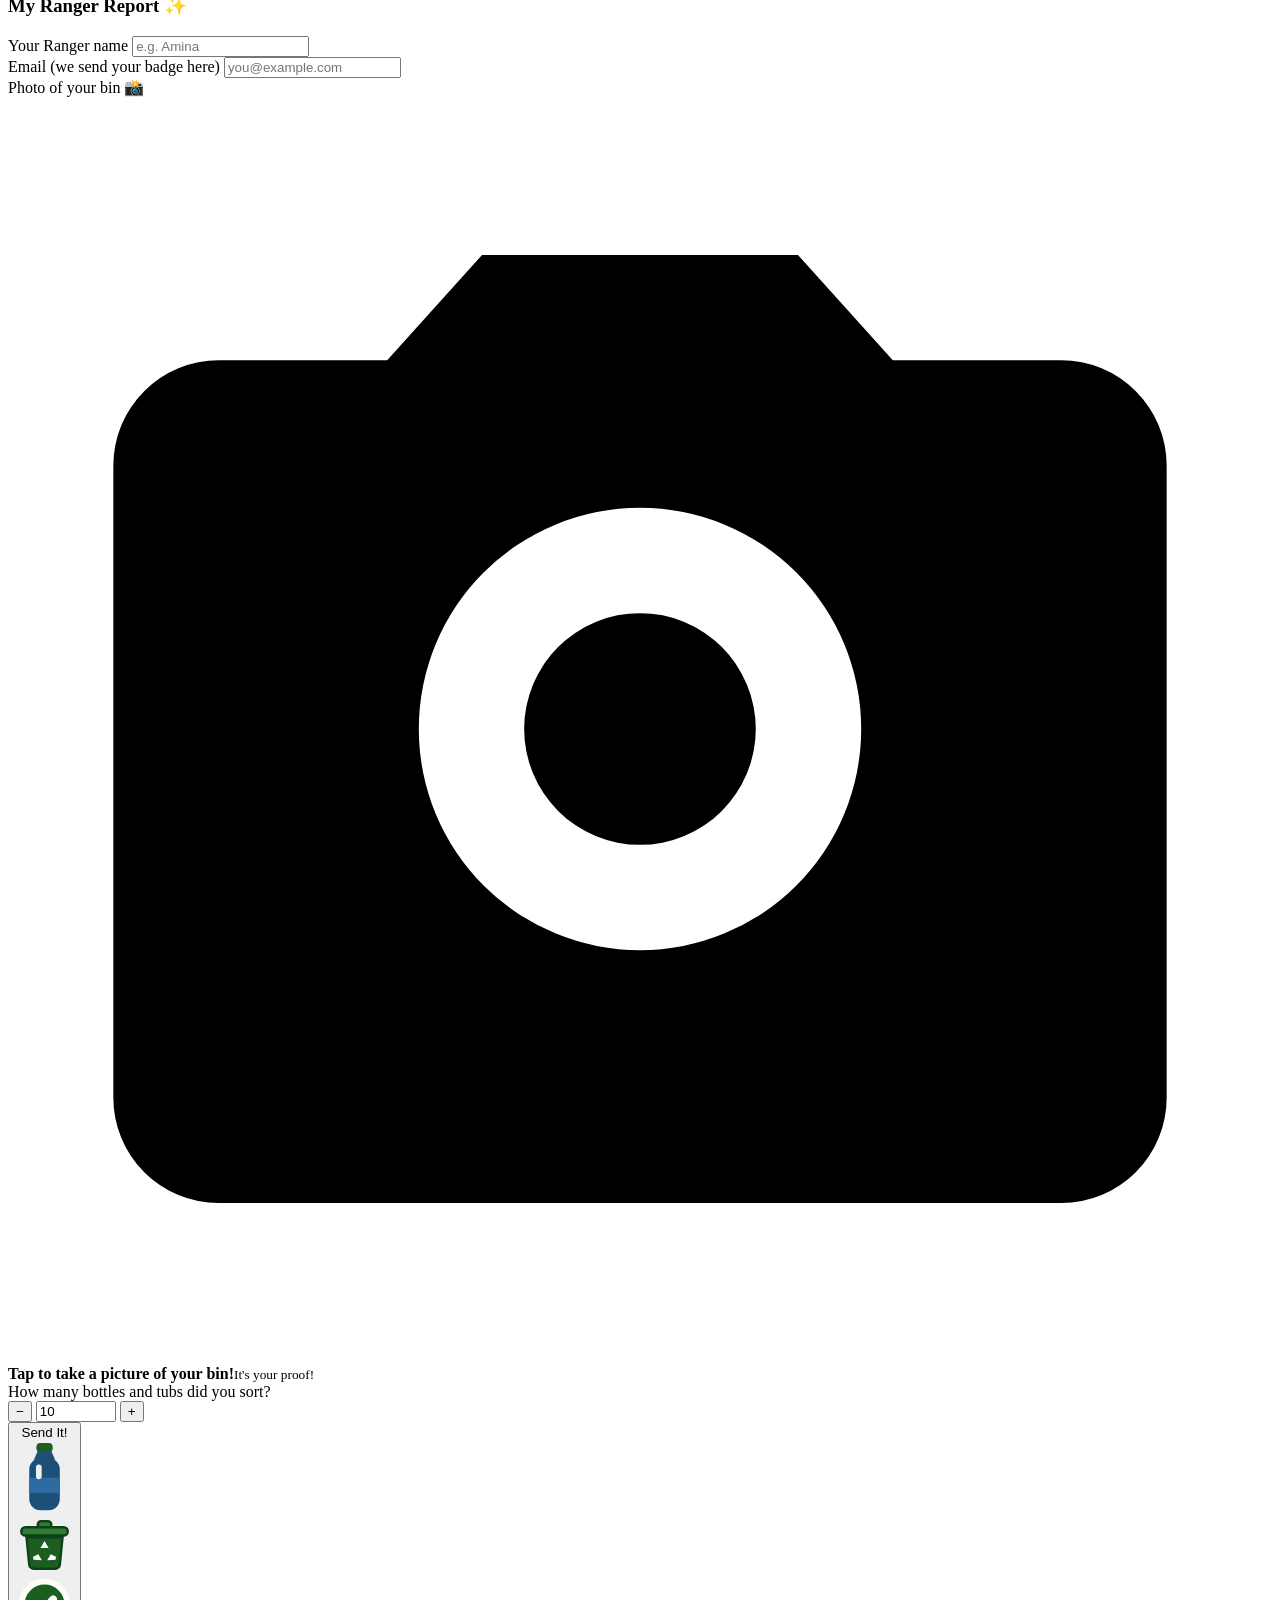
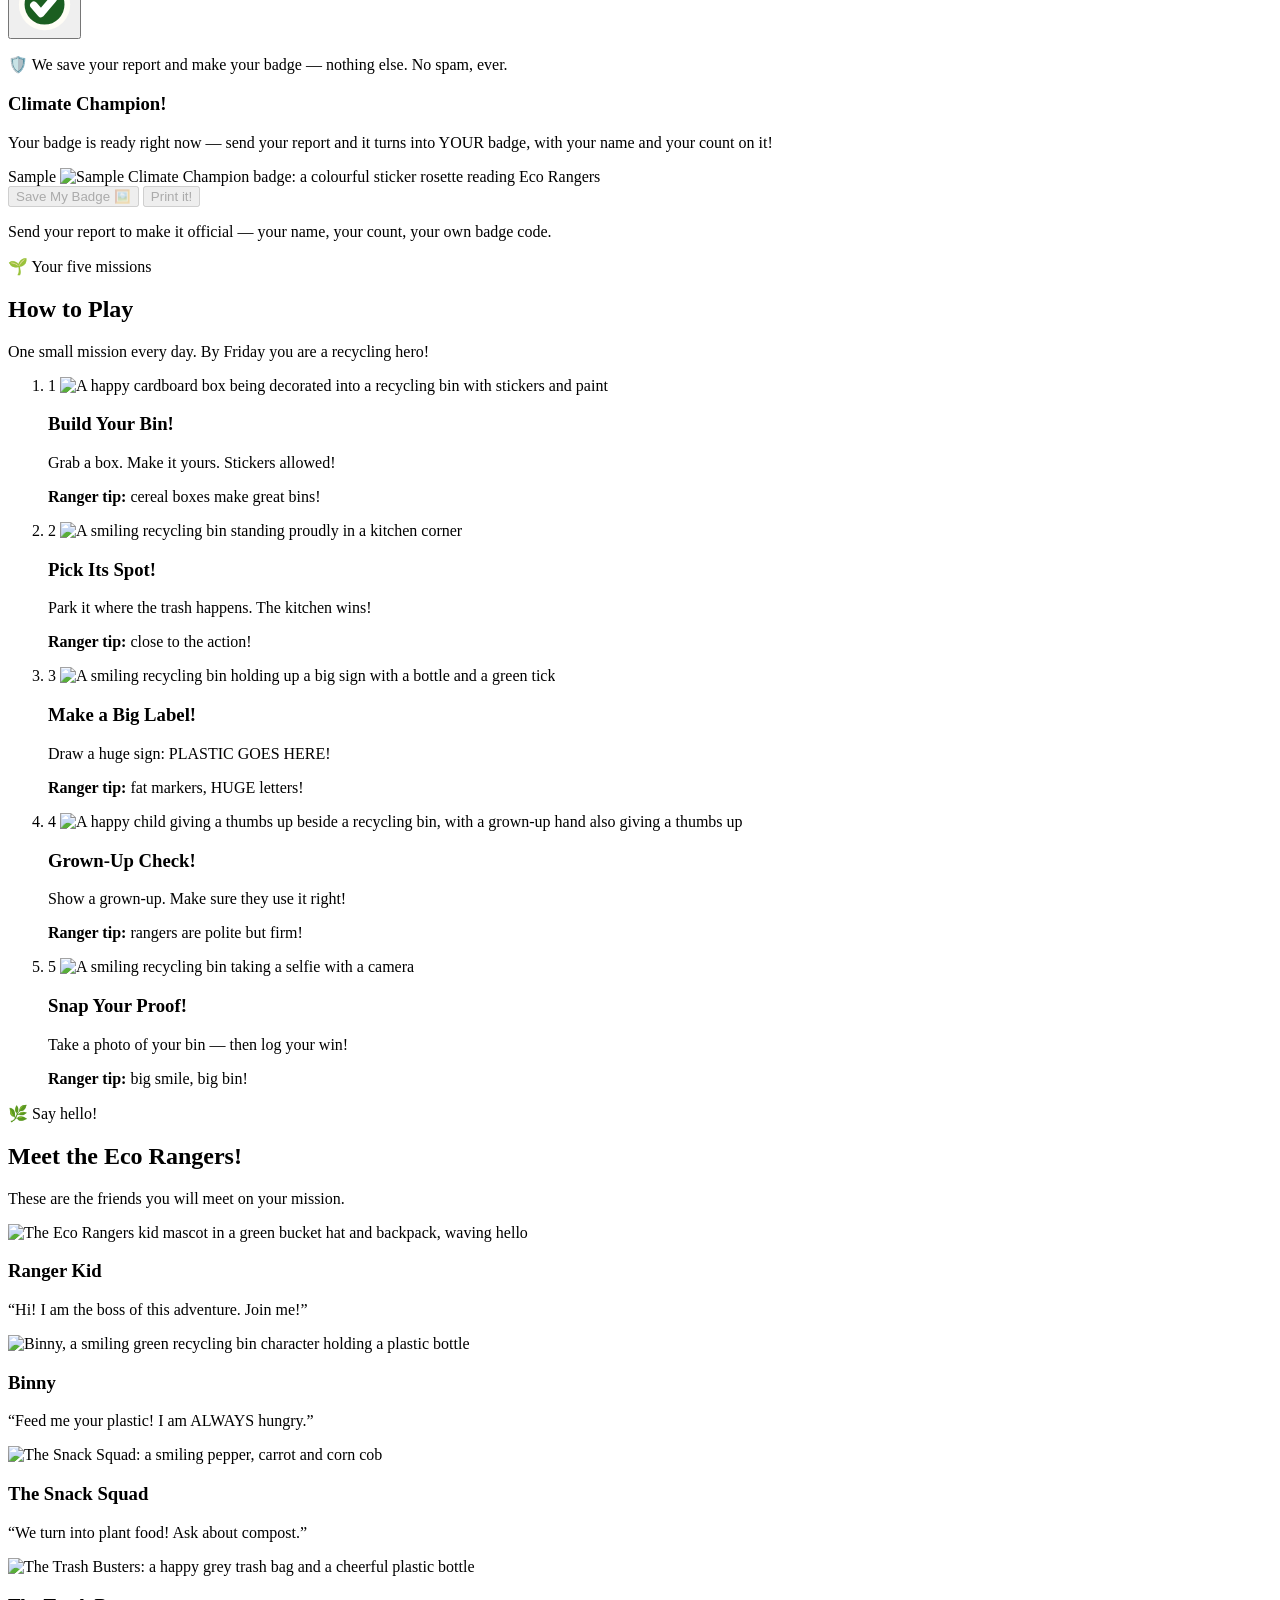
==== commit e30d7804: "Logo easter egg, default-on theme tune, instant report win, footer contact - hover/tap the hero logo" ====
--- a/static/index.html
+++ b/static/index.html
@@ -4,104 +4,413 @@
   <meta charset="UTF-8"/>
   <meta name="viewport" content="width=device-width, initial-scale=1"/>
   <title>Eco Rangers · The 5-Day Recycling Challenge</title>
-  <meta name="description" content="Segregation at the source. Behaviour change for good. Join the Eco Rangers 5-Day Recycling Challenge, log the plastic you segregated and earn your digital Climate Champion badge."/>
+  <meta name="description" content="One small mission every day for five days — build, place, label, check, snap! Join the Eco Rangers, log your win and earn your Climate Champion badge."/>
   <meta property="og:title" content="Eco Rangers · The 5-Day Recycling Challenge"/>
-  <meta property="og:description" content="Build, Place, Label, Check, Scan — then log your win and earn your Climate Champion badge."/>
+  <meta property="og:description" content="Build, Place, Label, Check, Snap — then log your win and earn your Climate Champion badge."/>
   <meta property="og:image" content="/img/hero.jpg"/>
   <link rel="icon" type="image/png" href="/img/favicon.png"/>
   <link rel="preconnect" href="https://fonts.googleapis.com"/>
   <link rel="preconnect" href="https://fonts.gstatic.com" crossorigin/>
-  <link href="https://fonts.googleapis.com/css2?family=Baloo+2:wght@500;600;700;800&family=Caveat:wght@600;700&display=swap" rel="stylesheet"/>
+  <link href="https://fonts.googleapis.com/css2?family=Baloo+2:wght@500;600;700;800&display=swap" rel="stylesheet"/>
   <link rel="stylesheet" href="/css/styles.css"/>
+  <!-- hero art starts loading immediately: the CSS background is discovered
+       late, so preload it; the phone poster only preloads on small screens -->
+  <link rel="preload" as="image" href="/img/hero-landscape.webp" fetchpriority="high"/>
+  <link rel="preload" as="image" href="/img/hero-mobile.webp" media="(max-width: 760px)"/>
 </head>
 <body id="top">
 
   <a class="skip-link" href="#main">Skip to content</a>
 
-  <header class="site-header" id="site-header">
-    <a class="brand" href="index.html" aria-label="Eco Rangers home">
-      <img src="/img/logo.png" alt="Eco Rangers logo: the smiling ranger girl looking right beside the stacked Eco Rangers wordmark" height="64"/>
-    </a>
-    <nav class="site-nav" aria-label="Main">
-      <a href="index.html" class="active" aria-current="page">Cover</a>
-      <a href="challenge.html">The Challenge</a>
-      <a href="challenge.html#log-in">Log In</a>
-    </nav>
-    <a class="btn btn-gold btn-nav" href="challenge.html#log-in">Get Your Badge</a>
-  </header>
-
   <main id="main">
 
-    <!-- ================= COVER ================= -->
+    <!-- ================= FULL-SCREEN HERO ================= -->
     <section class="hero" aria-label="Eco Rangers, the five-day recycling challenge">
+      <h1 class="sr-only">Eco Rangers — the 5-Day Recycling Challenge</h1>
       <div class="hero-bg" aria-hidden="true"></div>
-      <span class="hero-leaf l1" aria-hidden="true"><svg viewBox="0 0 24 24" fill="currentColor"><path d="M17 8C8 10 5.9 16.17 3.82 21.34l1.89.66.95-2.3c.48.17.98.3 1.34.3C19 20 22 3 22 3c-1 2-8 2.25-13 3.25S2 11.5 2 13.5s1.75 3.75 1.75 3.75C7 8 17 8 17 8z"/></svg></span>
-      <span class="hero-leaf l2" aria-hidden="true"><svg viewBox="0 0 24 24" fill="currentColor"><path d="M17 8C8 10 5.9 16.17 3.82 21.34l1.89.66.95-2.3c.48.17.98.3 1.34.3C19 20 22 3 22 3c-1 2-8 2.25-13 3.25S2 11.5 2 13.5s1.75 3.75 1.75 3.75C7 8 17 8 17 8z"/></svg></span>
-      <span class="hero-leaf l3" aria-hidden="true"><svg viewBox="0 0 24 24" fill="currentColor"><path d="M17 8C8 10 5.9 16.17 3.82 21.34l1.89.66.95-2.3c.48.17.98.3 1.34.3C19 20 22 3 22 3c-1 2-8 2.25-13 3.25S2 11.5 2 13.5s1.75 3.75 1.75 3.75C7 8 17 8 17 8z"/></svg></span>
-
-      <div class="hero-frame">
-        <picture>
-          <source type="image/webp" srcset="/img/hero.webp"/>
-          <img src="/img/hero.jpg" width="1600" height="900"
-               alt="Eco Rangers poster: a smiling ranger girl in a safari hat beside the title and tagline 'Segregation at the source. Behaviour change for good.', with cheerful food-scrap characters on one side, a leaking trash bag and a plastic bottle on the other, and a big tree between them"/>
-        </picture>
-        <!-- The Scan-me sticker, bottom-right, carries the QR code. -->
-        <a class="hero-qr" href="challenge.html#log-in" title="Scan me — or tap — to log your win">
-          <span class="qr-label" aria-hidden="true">Scan me!</span>
-          <img src="/img/qr-scan.png" alt="QR code: scan to open the Eco Rangers report form and earn your Climate Champion badge"/>
-        </a>
-      </div>
+      <!-- The logo and tagline float ABOVE the artwork as HTML layers:
+           depth and motion that a flat poster can never give. -->
+      <div class="hero-stage">
+        <div class="logo-egg">
+          <img class="hero-logo" src="/img/logo.webp" width="809" height="720"
+               fetchpriority="high" decoding="async"
+               alt="Eco Rangers logo: the smiling ranger girl looking right beside the stacked Eco Rangers wordmark"/>
+          <!-- easter egg: hover (or tap) the logo and a bottle gets sorted -->
+          <span class="egg-stage" aria-hidden="true">
+            <svg class="egg-bottle" viewBox="0 0 28 36">
+              <rect x="10" y="1.5" width="8" height="4.5" rx="2" fill="#1b5e20"/>
+              <path d="M10.6 5.5h6.8l1.8 4.2H8.8z" fill="#1d4f77"/>
+              <rect x="6.5" y="9" width="15" height="25.5" rx="5.5" fill="#1d4f77"/>
+              <rect x="6.5" y="18.5" width="15" height="7.5" fill="#2d6ca3"/>
+              <rect x="9.8" y="12" width="2.8" height="7.2" rx="1.4" fill="#fff" opacity=".92"/>
+            </svg>
+            <svg class="egg-bin" viewBox="0 0 38 38">
+              <g class="egg-lid">
+                <rect x="14.5" y="3.5" width="9" height="4.5" rx="2.2" fill="#2e7d32" stroke="#10401a" stroke-width="1.6"/>
+                <rect x="3.5" y="7.5" width="31" height="5.5" rx="2.75" fill="#2e7d32" stroke="#10401a" stroke-width="1.6"/>
+              </g>
+              <path d="M7 14.2h24l-1.8 18a3 3 0 0 1-3 2.9H11.8a3 3 0 0 1-3-2.9z"
+                    fill="#1b5e20" stroke="#10401a" stroke-width="1.6"/>
+              <g fill="#fff">
+                <path d="M19 16.6l2.7 4.7h-5.4z"/>
+                <path d="M11.4 27.2l3.5-1.8 2.3 4.1-5.6-.3z"/>
+                <path d="M26.6 27.2l-3.5-1.8-2.3 4.1 5.6-.3z"/>
+              </g>
+            </svg>
+            <i class="egg-spark s1"></i><i class="egg-spark s2"></i><i class="egg-spark s3"></i><i class="egg-spark s4"></i><i class="egg-spark s5"></i><i class="egg-spark s6"></i>
+            <svg class="egg-check" viewBox="0 0 24 24">
+              <circle cx="12" cy="12" r="10.6" fill="#2e7d32" stroke="#ffc107" stroke-width="2.6"/>
+              <path d="M6.5 12.5l3.6 3.8 7.4-8.6" fill="none" stroke="#fffdf6" stroke-width="3" stroke-linecap="round" stroke-linejoin="round"/>
+            </svg>
+          </span>
+        </div>
+        <p class="hero-tagline">
+          <span class="line">
+            <span class="w" style="--d:.45s">Segregation</span>
+            <span class="w" style="--d:.60s">at</span>
+            <span class="w" style="--d:.72s">the</span>
+            <span class="w" style="--d:.85s">source.</span>
+          </span>
+          <span class="line">
+            <span class="w" style="--d:1.10s">Behaviour</span>
+            <span class="w" style="--d:1.22s">change</span>
+            <span class="w" style="--d:1.34s">for</span>
+            <span class="w" style="--d:1.46s">good.</span>
+          </span>
+        </p>
+      </div>
+      <!-- On phones the hero is the portrait artwork, full-bleed, with the
+           same logo and tagline as floating layers — curated for the phone
+           canvas: sky for the words, hills to seat the buttons. -->
+      <div class="hero-mobile">
+        <img class="hm-art" src="/img/hero-mobile.webp" width="1052" height="1495"
+             fetchpriority="high" decoding="async"
+             alt="Cheerful environmental landscape: rolling green hills with a big leafy tree, smiling vegetable friends on one side, a bag of trash on the other, under a bright speckled sky"/>
+        <div class="hm-layers">
+          <div class="logo-egg">
+            <img class="hero-logo hm-logo" src="/img/logo.webp" width="809" height="720"
+                 decoding="async"
+                 alt="Eco Rangers logo: the smiling ranger girl looking right beside the stacked Eco Rangers wordmark"/>
+            <!-- the same easter egg, thumb-sized -->
+            <span class="egg-stage" aria-hidden="true">
+              <svg class="egg-bottle" viewBox="0 0 28 36">
+                <rect x="10" y="1.5" width="8" height="4.5" rx="2" fill="#1b5e20"/>
+                <path d="M10.6 5.5h6.8l1.8 4.2H8.8z" fill="#1d4f77"/>
+                <rect x="6.5" y="9" width="15" height="25.5" rx="5.5" fill="#1d4f77"/>
+                <rect x="6.5" y="18.5" width="15" height="7.5" fill="#2d6ca3"/>
+                <rect x="9.8" y="12" width="2.8" height="7.2" rx="1.4" fill="#fff" opacity=".92"/>
+              </svg>
+              <svg class="egg-bin" viewBox="0 0 38 38">
+                <g class="egg-lid">
+                  <rect x="14.5" y="3.5" width="9" height="4.5" rx="2.2" fill="#2e7d32" stroke="#10401a" stroke-width="1.6"/>
+                  <rect x="3.5" y="7.5" width="31" height="5.5" rx="2.75" fill="#2e7d32" stroke="#10401a" stroke-width="1.6"/>
+                </g>
+                <path d="M7 14.2h24l-1.8 18a3 3 0 0 1-3 2.9H11.8a3 3 0 0 1-3-2.9z"
+                      fill="#1b5e20" stroke="#10401a" stroke-width="1.6"/>
+                <g fill="#fff">
+                  <path d="M19 16.6l2.7 4.7h-5.4z"/>
+                  <path d="M11.4 27.2l3.5-1.8 2.3 4.1-5.6-.3z"/>
+                  <path d="M26.6 27.2l-3.5-1.8-2.3 4.1 5.6-.3z"/>
+                </g>
+              </svg>
+              <i class="egg-spark s1"></i><i class="egg-spark s2"></i><i class="egg-spark s3"></i><i class="egg-spark s4"></i><i class="egg-spark s5"></i><i class="egg-spark s6"></i>
+              <svg class="egg-check" viewBox="0 0 24 24">
+                <circle cx="12" cy="12" r="10.6" fill="#2e7d32" stroke="#ffc107" stroke-width="2.6"/>
+                <path d="M6.5 12.5l3.6 3.8 7.4-8.6" fill="none" stroke="#fffdf6" stroke-width="3" stroke-linecap="round" stroke-linejoin="round"/>
+              </svg>
+            </span>
+          </div>
+          <p class="hero-tagline hm-tagline">
+            <span class="line">
+              <span class="w" style="--d:.45s">Segregation</span>
+              <span class="w" style="--d:.60s">at</span>
+              <span class="w" style="--d:.72s">the</span>
+              <span class="w" style="--d:.85s">source.</span>
+            </span>
+            <span class="line">
+              <span class="w" style="--d:1.10s">Behaviour</span>
+              <span class="w" style="--d:1.22s">change</span>
+              <span class="w" style="--d:1.34s">for</span>
+              <span class="w" style="--d:1.46s">good.</span>
+            </span>
+          </p>
+        </div>
+      </div>
+      <div class="hero-bottom">
+        <a class="btn btn-gold btn-lg btn-play reveal in" href="#missions">Start the Challenge!&nbsp;▶</a>
+        <a class="hero-alt reveal in" href="#log-in">Already finished? Log your win&nbsp;↓</a>
+      </div>
+      <span class="scroll-cue" aria-hidden="true">▼</span>
     </section>
 
-    <!-- ================= TICKER ================= -->
-    <div class="ticker" aria-hidden="true">
-      <p class="sr-only">The five steps: build, place, label, check, scan. Segregation at the source. Behaviour change for good.</p>
-      <div class="ticker-track">
-        <div class="tick-group">
-          <span>Build</span><i>✦</i><span>Place</span><i>✦</i><span>Label</span><i>✦</i><span>Check</span><i>✦</i><span>Scan</span><i>✦</i><span>Segregation at the source</span><i>✦</i><span>Behaviour change for good</span><i>✦</i>
-        </div>
-        <div class="tick-group">
-          <span>Build</span><i>✦</i><span>Place</span><i>✦</i><span>Label</span><i>✦</i><span>Check</span><i>✦</i><span>Scan</span><i>✦</i><span>Segregation at the source</span><i>✦</i><span>Behaviour change for good</span><i>✦</i>
-        </div>
-      </div>
-    </div>
-
-    <!-- ================= TWO DOORS ================= -->
-    <section class="section doors-section">
-      <span class="starburst s1" aria-hidden="true"><svg viewBox="0 0 24 24" fill="currentColor"><path d="M12 0l2.6 6.2L21 4l-2.2 6.4L24 12l-5.2 1.6L21 20l-6.4-2.2L12 24l-2.6-6.2L3 20l2.2-6.4L0 12l5.2-1.6L3 4l6.4 2.2z"/></svg></span>
-      <span class="starburst s2" aria-hidden="true"><svg viewBox="0 0 24 24" fill="currentColor"><path d="M12 0l2.6 6.2L21 4l-2.2 6.4L24 12l-5.2 1.6L21 20l-6.4-2.2L12 24l-2.6-6.2L3 20l2.2-6.4L0 12l5.2-1.6L3 4l6.4 2.2z"/></svg></span>
+    <!-- ================= LOG YOUR WIN (second section) ================= -->
+    <section class="section log-band" id="log-in">
+      <!-- lazy doodles drifting behind the band, like thoughts about trash -->
+      <svg class="doodle d1" viewBox="0 0 40 56" aria-hidden="true">
+        <rect x="14" y="2" width="12" height="6" rx="2.5" fill="none" stroke="currentColor" stroke-width="2.6"/>
+        <path d="M16 8h8l2 5H14z" fill="none" stroke="currentColor" stroke-width="2.6"/>
+        <rect x="9" y="13" width="22" height="40" rx="8" fill="none" stroke="currentColor" stroke-width="2.6"/>
+        <path d="M13.5 30c5-2.4 8 2.4 13 0" fill="none" stroke="currentColor" stroke-width="2.6" stroke-linecap="round"/>
+      </svg>
+      <svg class="doodle d2" viewBox="0 0 56 56" aria-hidden="true">
+        <path d="M28 50C14 42 8 30 10 16c14-4 28 2 32 16 2.6 9-4 16-14 18z" fill="none" stroke="currentColor" stroke-width="2.6"/>
+        <path d="M16 44C22 32 30 24 40 20" fill="none" stroke="currentColor" stroke-width="2.6" stroke-linecap="round"/>
+      </svg>
       <div class="wrap">
-        <p class="eyebrow reveal">The cover is just the start…</p>
-        <h2 class="reveal">Ready, Rangers? Pick Your Door!</h2>
+        <p class="eyebrow reveal">🏆 Mission complete?</p>
+        <h2 class="reveal">Log Your Win!</h2>
         <p class="lead reveal">
-          Two ways to play: dive into the five-day challenge, or — if you have already
-          finished it — head straight to the log-in and claim your badge.
+          Take a photo of your bin, count your plastic, and send it —
+          your Climate Champion badge appears like magic!
         </p>
 
-        <div class="doors">
-          <a class="door door-mint reveal" href="challenge.html">
-            <span class="door-icon" aria-hidden="true">
-              <svg viewBox="0 0 24 24" fill="none" stroke="currentColor" stroke-width="1.8" stroke-linecap="round" stroke-linejoin="round"><path d="M4 15s1-1 4-1 5 2 8 2 4-1 4-1V3s-1 1-4 1-5-2-8-2-4 1-4 1z"/><line x1="4" y1="22" x2="4" y2="15"/></svg>
-            </span>
-            <h3>Play the Challenge</h3>
-            <p>Five days, five missions — one small win for the planet every single day.</p>
-            <span class="door-pills" aria-hidden="true"><b>Build</b><b>Place</b><b>Label</b><b>Check</b><b>Scan</b></span>
-            <span class="btn btn-primary">See the 5 Missions →</span>
-          </a>
-
-          <a class="door door-gold reveal" href="challenge.html#log-in">
-            <span class="door-badge" aria-hidden="true">
-              <img src="/img/badge-sample.svg" alt="" loading="lazy"/>
-            </span>
-            <h3>Log Your Win</h3>
-            <p>Finished all five missions? Take a photo, count your plastic, claim your badge!</p>
-            <span class="btn btn-gold">Get Your Badge →</span>
-          </a>
-        </div>
-
-        <div class="live-row reveal">
-          <p class="live-chip"><span class="live-dot" aria-hidden="true"></span><span class="live-num" id="stat-items">0</span> plastic items segregated</p>
-          <p class="live-chip"><span class="live-dot" aria-hidden="true"></span><span class="live-num" id="stat-rangers">0</span> Eco Rangers on board</p>
+        <div class="bubble-trail reveal">
+          <svg class="trail-path" viewBox="0 0 1000 170" preserveAspectRatio="none" aria-hidden="true">
+            <path class="trail-line" fill="none"
+                  d="M5 132 C 30 152, 60 96, 105 62 C 140 32, 190 24, 221 24 C 252 24, 268 60, 296 96 C 322 130, 344 148, 370 148 C 396 148, 414 116, 446 84 C 474 56, 494 24, 521 24 C 548 24, 566 58, 600 96 C 630 130, 652 153, 677 153 C 702 153, 724 118, 760 88 C 810 44, 900 34, 995 40"/>
+          </svg>
+          <ol class="steps-trail" aria-label="The five steps">
+            <li class="bub" style="--i:0"><span class="n">1</span>Build</li>
+            <li class="bub" style="--i:1"><span class="n">2</span>Place</li>
+            <li class="bub" style="--i:2"><span class="n">3</span>Label</li>
+            <li class="bub" style="--i:3"><span class="n">4</span>Check</li>
+            <li class="bub now" style="--i:4"><span class="n">5</span>Snap it — log it!</li>
+          </ol>
+        </div>
+
+        <div class="live-row reveal" hidden>
+          <p class="live-chip"><span class="live-dot" aria-hidden="true"></span><span class="live-num" id="stat-items">0</span> plastic items rescued</p>
+          <p class="live-chip"><span class="live-dot" aria-hidden="true"></span><span class="live-num" id="stat-rangers">0</span> Eco Rangers playing</p>
+        </div>
+
+        <div class="log-layout">
+
+          <form id="report-form" class="card form-card reveal" novalidate>
+            <div class="mascot-sticker" aria-hidden="true">
+              <img src="/img/mascot.webp" width="640" height="640" alt=""/>
+            </div>
+
+            <h3>My Ranger Report ✨</h3>
+
+            <div class="field">
+              <label for="f-name">Your Ranger name</label>
+              <input id="f-name" name="name" type="text" maxlength="40" placeholder="e.g. Amina" autocomplete="name" required/>
+            </div>
+
+            <div class="field">
+              <label for="f-email">Email <span class="hint">(we send your badge here)</span></label>
+              <input id="f-email" name="email" type="email" maxlength="80" placeholder="you@example.com" autocomplete="email" required/>
+            </div>
+
+            <div class="field">
+              <span class="label-text" id="photo-label">Photo of your bin 📸</span>
+              <label class="photo-drop" for="f-photo">
+                <input id="f-photo" type="file" accept="image/*" capture="environment" hidden aria-labelledby="photo-label"/>
+                <img id="photo-preview" class="photo-preview" alt="Preview of your bin photo" hidden/>
+                <span class="photo-cta" id="photo-cta"><svg class="photo-icon" viewBox="0 0 24 24" fill="currentColor" aria-hidden="true"><path d="M9 3 7.2 5H4a2 2 0 0 0-2 2v12a2 2 0 0 0 2 2h16a2 2 0 0 0 2-2V7a2 2 0 0 0-2-2h-3.2L15 3H9zm3 4.8a4.2 4.2 0 1 1 0 8.4 4.2 4.2 0 0 1 0-8.4zm0 2a2.2 2.2 0 1 0 0 4.4 2.2 2.2 0 0 0 0-4.4z"/></svg><b>Tap to take a picture of your bin!</b><small>It's your proof!</small></span>
+              </label>
+            </div>
+
+            <div class="field">
+              <label for="f-plastics">How many bottles and tubs did you sort?</label>
+              <div class="stepper">
+                <button type="button" id="step-down" aria-label="One less">−</button>
+                <input id="f-plastics" type="number" min="1" max="100000" step="1" value="10" inputmode="numeric" required/>
+                <button type="button" id="step-up" aria-label="One more">+</button>
+              </div>
+            </div>
+
+            <button class="btn btn-gold btn-submit" id="submit-btn" type="submit">
+              <span class="submit-txt">Send It!</span>
+              <span class="toss-stage" aria-hidden="true">
+                <!-- the report is a bottle: rest → toss → the bin eats it.
+                     Dark navy + forest art so it pops on the gold. -->
+                <svg class="toss-bottle" viewBox="0 0 28 36">
+                  <rect x="10" y="1.5" width="8" height="4.5" rx="2" fill="#1b5e20"/>
+                  <path d="M10.6 5.5h6.8l1.8 4.2H8.8z" fill="#1d4f77"/>
+                  <rect x="6.5" y="9" width="15" height="25.5" rx="5.5" fill="#1d4f77"/>
+                  <rect x="6.5" y="18.5" width="15" height="7.5" fill="#2d6ca3"/>
+                  <rect x="9.8" y="12" width="2.8" height="7.2" rx="1.4" fill="#fff" opacity=".92"/>
+                </svg>
+                <svg class="toss-bin" viewBox="0 0 38 38">
+                  <g class="bin-lid">
+                    <rect x="14.5" y="3.5" width="9" height="4.5" rx="2.2" fill="#2e7d32" stroke="#10401a" stroke-width="1.6"/>
+                    <rect x="3.5" y="7.5" width="31" height="5.5" rx="2.75" fill="#2e7d32" stroke="#10401a" stroke-width="1.6"/>
+                  </g>
+                  <path d="M7 14.2h24l-1.8 18a3 3 0 0 1-3 2.9H11.8a3 3 0 0 1-3-2.9z"
+                        fill="#1b5e20" stroke="#10401a" stroke-width="1.6"/>
+                  <g fill="#fff">
+                    <path d="M19 16.6l2.7 4.7h-5.4z"/>
+                    <path d="M11.4 27.2l3.5-1.8 2.3 4.1-5.6-.3z"/>
+                    <path d="M26.6 27.2l-3.5-1.8-2.3 4.1 5.6-.3z"/>
+                  </g>
+                </svg>
+                <span class="spark s1"></span><span class="spark s2"></span><span class="spark s3"></span>
+                <svg class="toss-check" viewBox="-8 -8 16 16">
+                  <circle r="6.4" fill="#1b5e20" stroke="#fffdf6" stroke-width="1.6"/>
+                  <path d="M-3 .2l2 2.3 3.4-4" fill="none" stroke="#fff" stroke-width="2.1" stroke-linecap="round" stroke-linejoin="round"/>
+                </svg>
+              </span>
+            </button>
+
+            <p class="form-status" id="form-status" role="status" aria-live="polite"></p>
+            <p class="fine">🛡️ We save your report and make your badge — nothing else. No spam, ever.</p>
+          </form>
+
+          <aside class="card badge-panel reveal" id="badge-panel" aria-live="polite">
+            <h3>Climate Champion!</h3>
+            <p id="badge-text">Your badge is ready right now — send your report and it turns into YOUR badge, with your name and your count on it!</p>
+            <div class="badge-holder" id="badge-holder">
+              <span class="sample-tag" aria-hidden="true">Sample</span>
+              <img src="/img/badge-sample.svg" alt="Sample Climate Champion badge: a colourful sticker rosette reading Eco Rangers" loading="lazy"/>
+            </div>
+            <div class="badge-actions" id="badge-actions">
+              <button class="btn btn-gold" id="dl-png" type="button" disabled>Save My Badge 🖼️</button>
+              <button class="btn btn-ghost" id="dl-svg" type="button" disabled title="Downloads the badge as an SVG file that stays sharp when printed">Print it!</button>
+            </div>
+            <p class="fine" id="badge-fine">Send your report to make it official — your name, your count, your own badge code.</p>
+          </aside>
+        </div>
+      </div>
+    </section>
+
+    <!-- ================= HOW TO PLAY ================= -->
+    <section class="section missions" id="missions">
+      <div class="wrap">
+        <p class="eyebrow reveal">🌱 Your five missions</p>
+        <h2 class="reveal">How to Play</h2>
+        <p class="lead reveal">
+          One small mission every day. By Friday you are a recycling hero!
+        </p>
+
+        <ol class="trail">
+          <li class="stop c1 reveal">
+            <span class="stop-num" aria-hidden="true">1</span>
+            <img class="stop-art" src="/img/day1-build.webp" width="640" height="640"
+                 alt="A happy cardboard box being decorated into a recycling bin with stickers and paint" loading="lazy"/>
+            <div class="stop-body">
+              <h3>Build Your Bin!</h3>
+              <p>Grab a box. Make it yours. Stickers allowed!</p>
+              <p class="tip-pill"><b>Ranger tip:</b> cereal boxes make great bins!</p>
+            </div>
+          </li>
+
+          <li class="stop c2 reveal">
+            <span class="stop-num" aria-hidden="true">2</span>
+            <img class="stop-art" src="/img/day2-place.webp" width="640" height="640"
+                 alt="A smiling recycling bin standing proudly in a kitchen corner" loading="lazy"/>
+            <div class="stop-body">
+              <h3>Pick Its Spot!</h3>
+              <p>Park it where the trash happens. The kitchen wins!</p>
+              <p class="tip-pill"><b>Ranger tip:</b> close to the action!</p>
+            </div>
+          </li>
+
+          <li class="stop c3 reveal">
+            <span class="stop-num" aria-hidden="true">3</span>
+            <img class="stop-art" src="/img/day3-label.webp" width="640" height="640"
+                 alt="A smiling recycling bin holding up a big sign with a bottle and a green tick" loading="lazy"/>
+            <div class="stop-body">
+              <h3>Make a Big Label!</h3>
+              <p>Draw a huge sign: PLASTIC GOES HERE!</p>
+              <p class="tip-pill"><b>Ranger tip:</b> fat markers, HUGE letters!</p>
+            </div>
+          </li>
+
+          <li class="stop c4 reveal">
+            <span class="stop-num" aria-hidden="true">4</span>
+            <img class="stop-art" src="/img/day4-check.webp" width="640" height="640"
+                 alt="A happy child giving a thumbs up beside a recycling bin, with a grown-up hand also giving a thumbs up" loading="lazy"/>
+            <div class="stop-body">
+              <h3>Grown-Up Check!</h3>
+              <p>Show a grown-up. Make sure they use it right!</p>
+              <p class="tip-pill"><b>Ranger tip:</b> rangers are polite but firm!</p>
+            </div>
+          </li>
+
+          <li class="stop c5 reveal">
+            <span class="stop-num" aria-hidden="true">5</span>
+            <img class="stop-art" src="/img/day5-photo.webp" width="640" height="640"
+                 alt="A smiling recycling bin taking a selfie with a camera" loading="lazy"/>
+            <div class="stop-body">
+              <h3>Snap Your Proof!</h3>
+              <p>Take a photo of your bin — then log your win!</p>
+              <p class="tip-pill"><b>Ranger tip:</b> big smile, big bin!</p>
+            </div>
+          </li>
+        </ol>
+      </div>
+    </section>
+
+    <!-- ================= MEET THE FRIENDS ================= -->
+    <section class="section friends-section" id="friends">
+      <div class="wrap">
+        <p class="eyebrow reveal">🌿 Say hello!</p>
+        <h2 class="reveal">Meet the Eco Rangers!</h2>
+        <p class="lead reveal">These are the friends you will meet on your mission.</p>
+
+        <div class="friend-grid">
+          <article class="friend-card reveal">
+            <img src="/img/mascot.webp" width="640" height="640"
+                 alt="The Eco Rangers kid mascot in a green bucket hat and backpack, waving hello" loading="lazy"/>
+            <h3>Ranger Kid</h3>
+            <p>“Hi! I am the boss of this adventure. Join me!”</p>
+          </article>
+
+          <article class="friend-card reveal">
+            <img src="/img/char-binny.webp" width="640" height="640"
+                 alt="Binny, a smiling green recycling bin character holding a plastic bottle" loading="lazy"/>
+            <h3>Binny</h3>
+            <p>“Feed me your plastic! I am ALWAYS hungry.”</p>
+          </article>
+
+          <article class="friend-card reveal">
+            <img src="/img/char-scraps.webp" width="640" height="640"
+                 alt="The Snack Squad: a smiling pepper, carrot and corn cob" loading="lazy"/>
+            <h3>The Snack Squad</h3>
+            <p>“We turn into plant food! Ask about compost.”</p>
+          </article>
+
+          <article class="friend-card reveal">
+            <img src="/img/char-trash.webp" width="640" height="640"
+                 alt="The Trash Busters: a happy grey trash bag and a cheerful plastic bottle" loading="lazy"/>
+            <h3>The Trash Busters</h3>
+            <p>“Leaky bag? Sticky bottle? Keep them out of nature!”</p>
+          </article>
+        </div>
+      </div>
+    </section>
+
+    <!-- ================= BOARD GAME CORNER ================= -->
+    <section class="section game-section" id="game">
+      <div class="wrap">
+        <p class="eyebrow reveal">🎲 Rainy day?</p>
+        <h2 class="reveal">Play the Board Game!</h2>
+        <p class="lead reveal">
+          Eco Rangers is also a real board game about spotting waste types —
+          grab the right card and race to the right bin!
+        </p>
+
+        <div class="game-cols">
+          <figure class="game-shot reveal">
+            <img src="/img/game-cover.webp" width="640" height="909"
+                 alt="Eco Rangers board game box cover: the superhero bin mascot, the game logo and player badges"
+                 loading="lazy"/>
+            <figcaption>From the official Eco Rangers guide book</figcaption>
+          </figure>
+
+          <div class="game-rules reveal">
+            <ul class="chips" aria-label="Game facts">
+              <li>2–5 players</li>
+              <li>6+ years</li>
+              <li>15 minutes</li>
+            </ul>
+            <ol class="flow">
+              <li><span class="n">1</span>The referee asks a question.</li>
+              <li><span class="n">2</span>Race to grab the card that answers it!</li>
+              <li><span class="n">3</span>Right? Jump to the matching bin. Most cards wins!</li>
+            </ol>
+          </div>
         </div>
       </div>
     </section>
@@ -110,24 +419,35 @@
   <footer class="site-footer">
     <div class="wrap footer-grid">
       <div class="footer-brand">
-        <img src="/img/logo.png" alt="" height="88" class="footer-logo" aria-hidden="true"/>
-        <p class="footer-tag">Segregation at the source.<br/>Behaviour change for good.</p>
+        <img src="/img/logo.webp" alt="" height="88" class="footer-logo" aria-hidden="true"/>
+        <p class="footer-tag">Sort your trash.<br/>Win your badge!</p>
       </div>
       <nav class="footer-links" aria-label="Footer">
-        <h4>Explore</h4>
-        <a href="index.html">Cover</a>
-        <a href="challenge.html">The Challenge</a>
-        <a href="challenge.html#log-in">Log Your Win</a>
-        <a href="/">Campaign portal</a>
+        <h4>Jump to</h4>
+        <a href="#log-in">Log Your Win</a>
+        <a href="#missions">How to Play</a>
+        <a href="#friends">Friends</a>
+        <a href="#game">Board Game</a>
       </nav>
       <div class="footer-note">
         <h4>Good to know</h4>
-        <p>Served by a tiny Rust server — no frameworks, no tracking. Your report and badge live on the Eco Rangers server.</p>
+        <p>A fun, safe place for young rangers — no ads, no tracking, just recycling.</p>
+        <p class="footer-contact">Questions? Call <a href="tel:0796337448">0796 337 448</a> · <a href="mailto:soraummy@gmail.com">soraummy@gmail.com</a></p>
         <p class="footer-copy">© 2026 Eco Rangers · The 5-Day Recycling Challenge</p>
       </div>
     </div>
   </footer>
 
+  <!-- Floating tune button: a little synthesized theme song, on by default
+       (it starts with the visitor's first tap) and always controllable. -->
+  <button id="tune-btn" class="tune-btn" type="button" aria-pressed="true"
+          title="Stop the tune">
+    <svg viewBox="0 0 24 24" fill="currentColor" aria-hidden="true">
+      <path d="M12 3v10.55A4 4 0 1 0 14 17V7h4V3h-6z"/>
+    </svg>
+  </button>
+
+  <script src="/js/tune.js"></script>
   <script src="/js/app.js"></script>
 </body>
 </html>
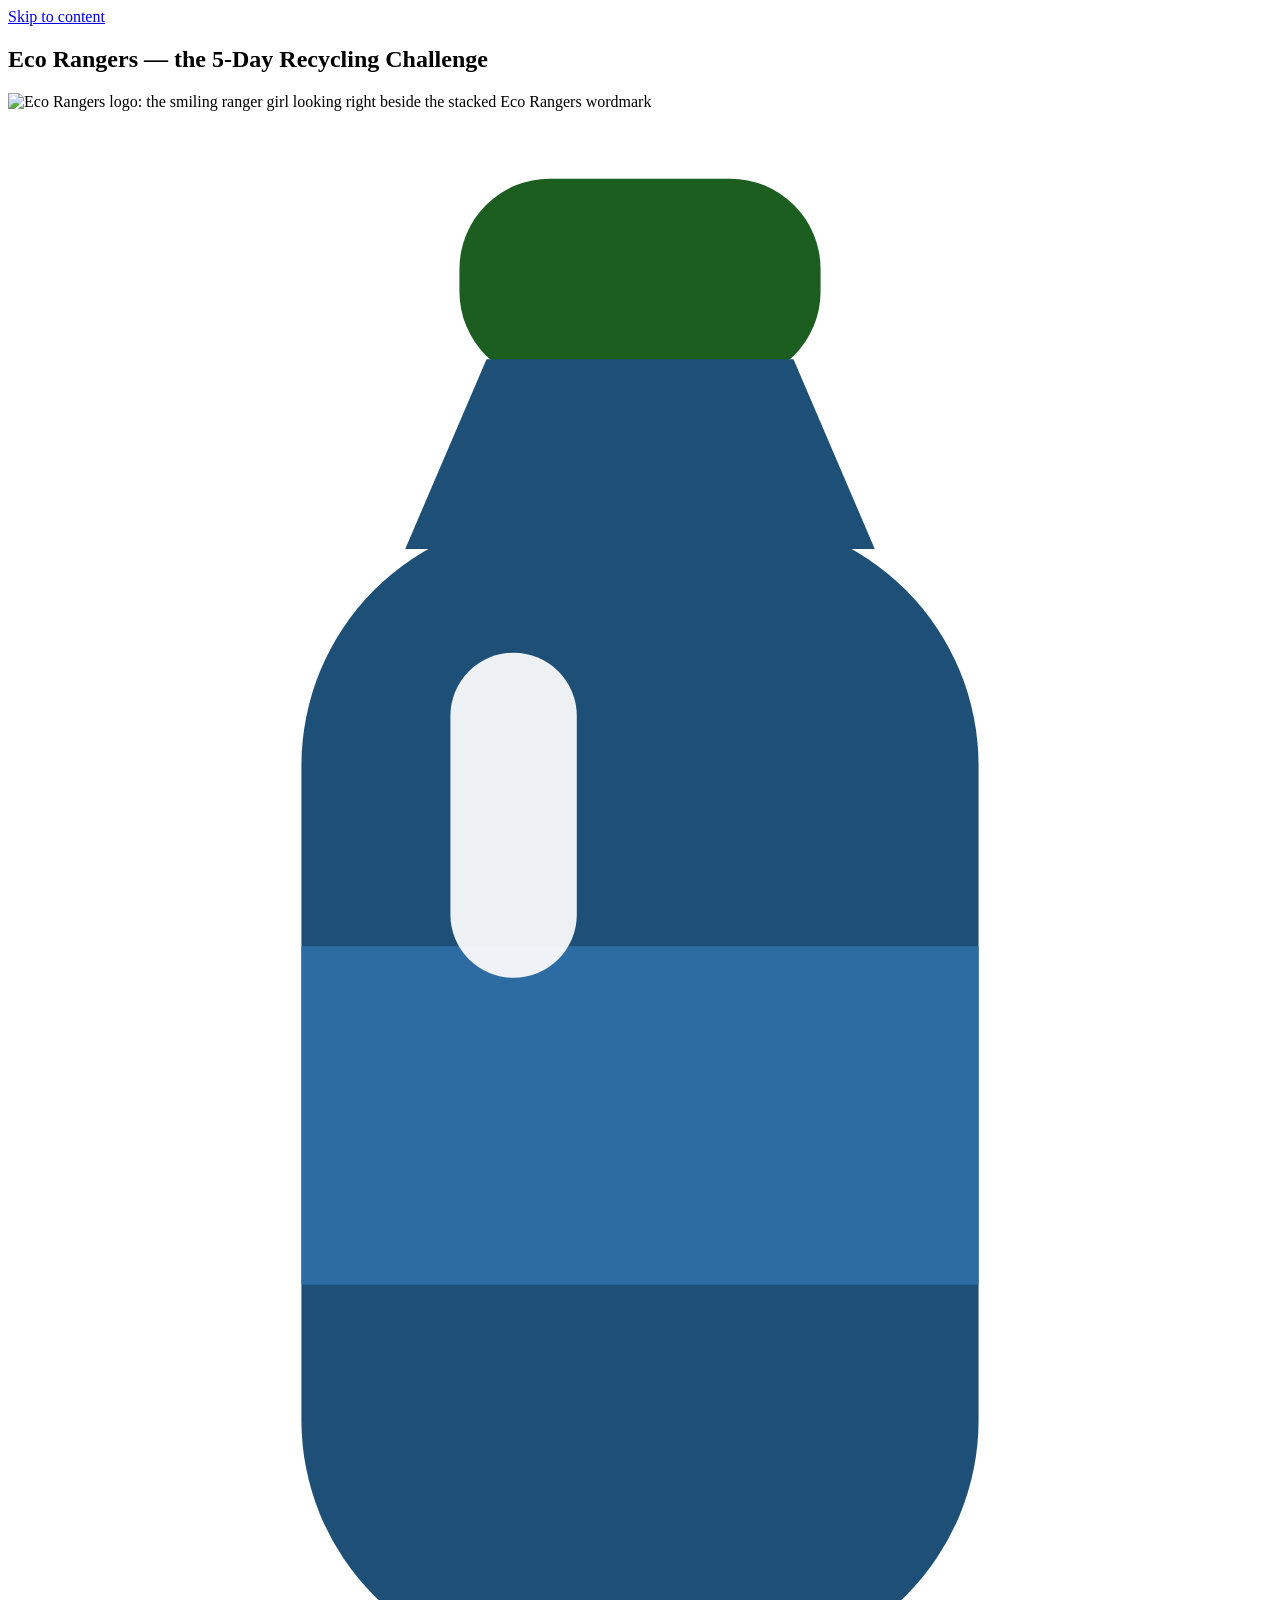
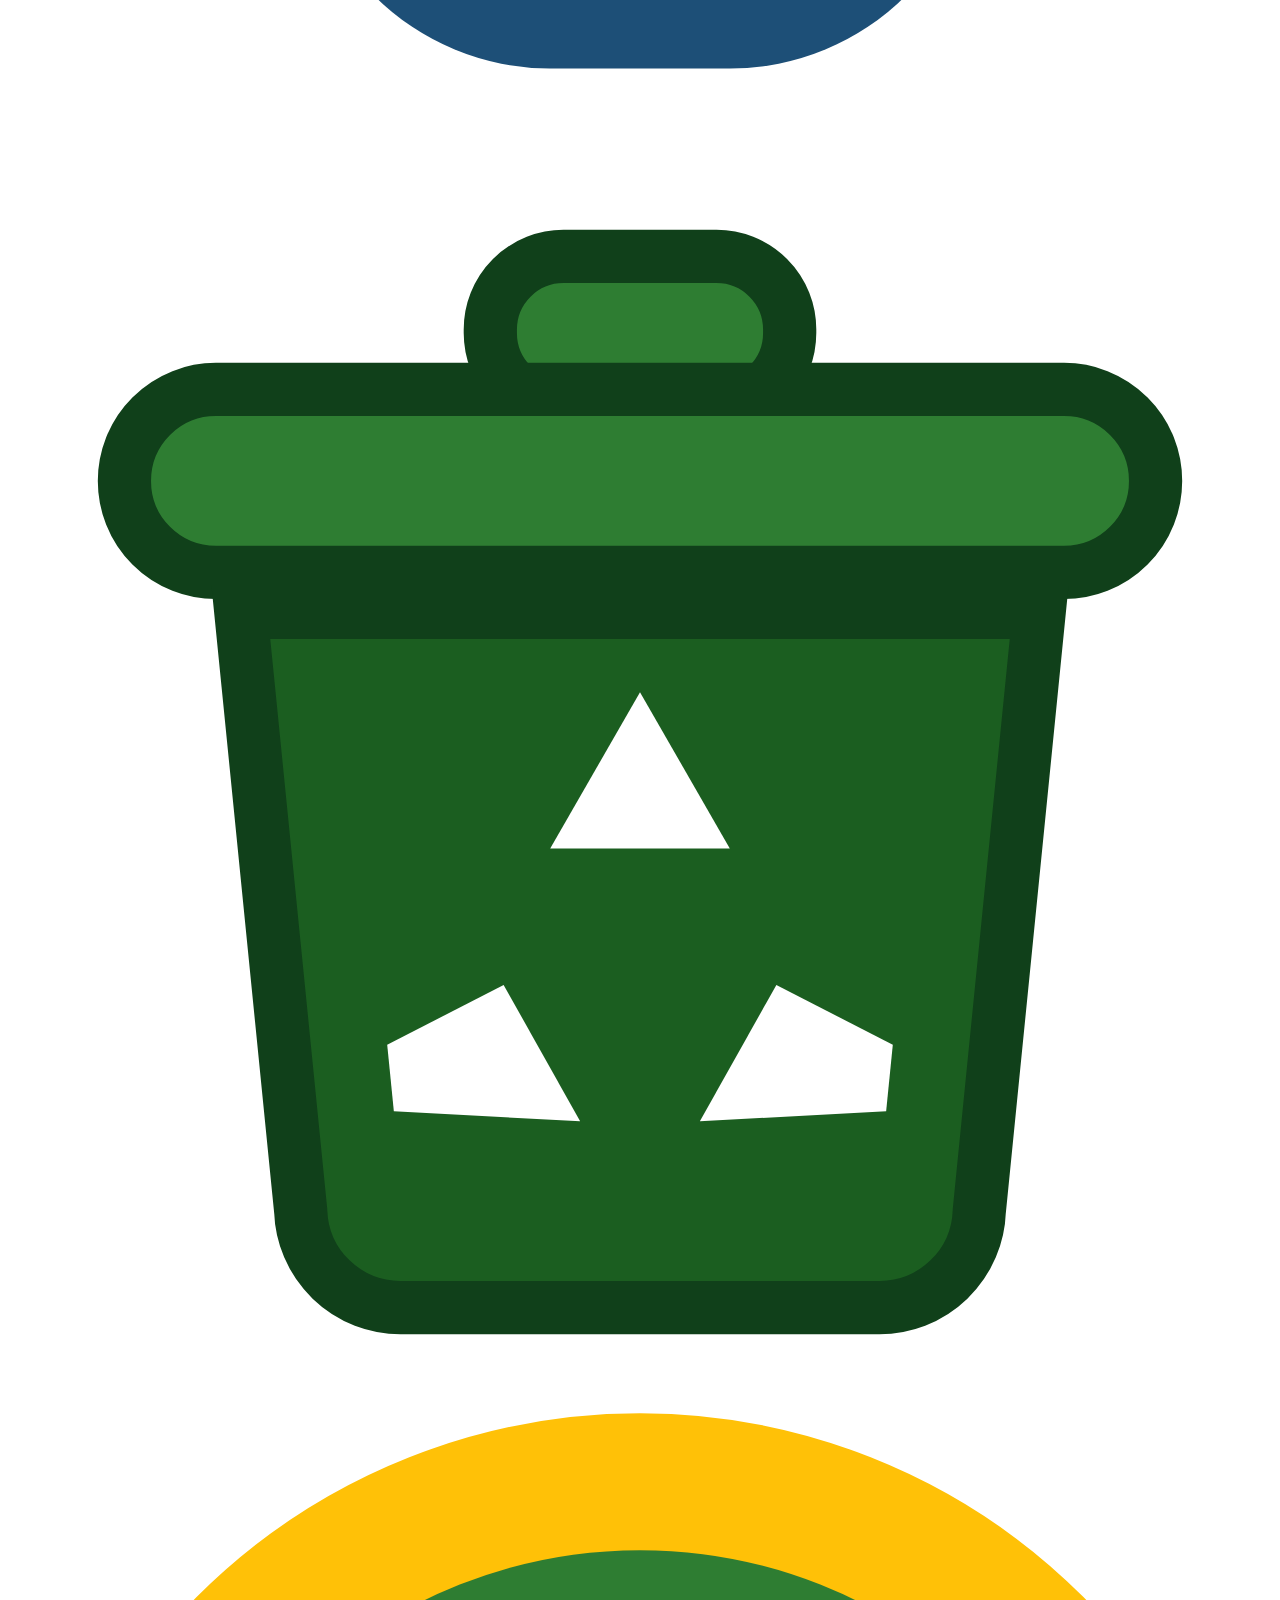
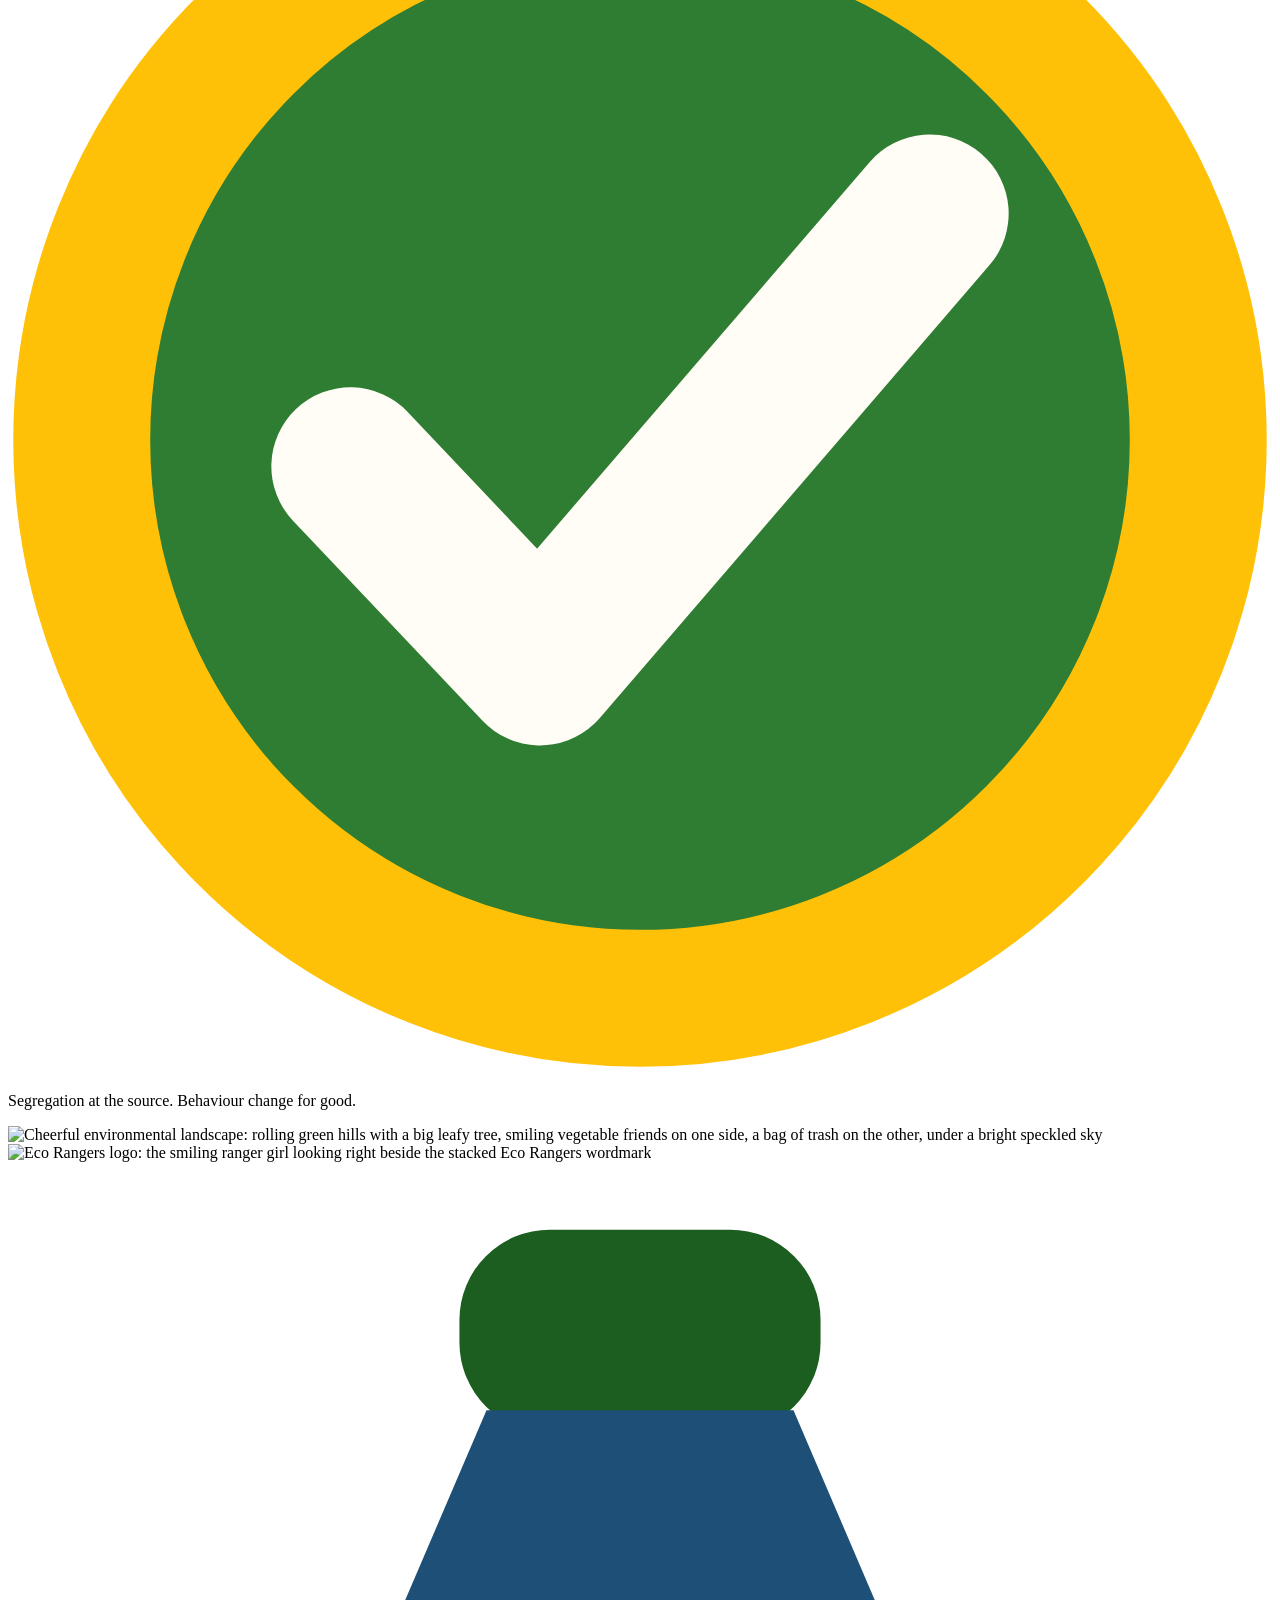
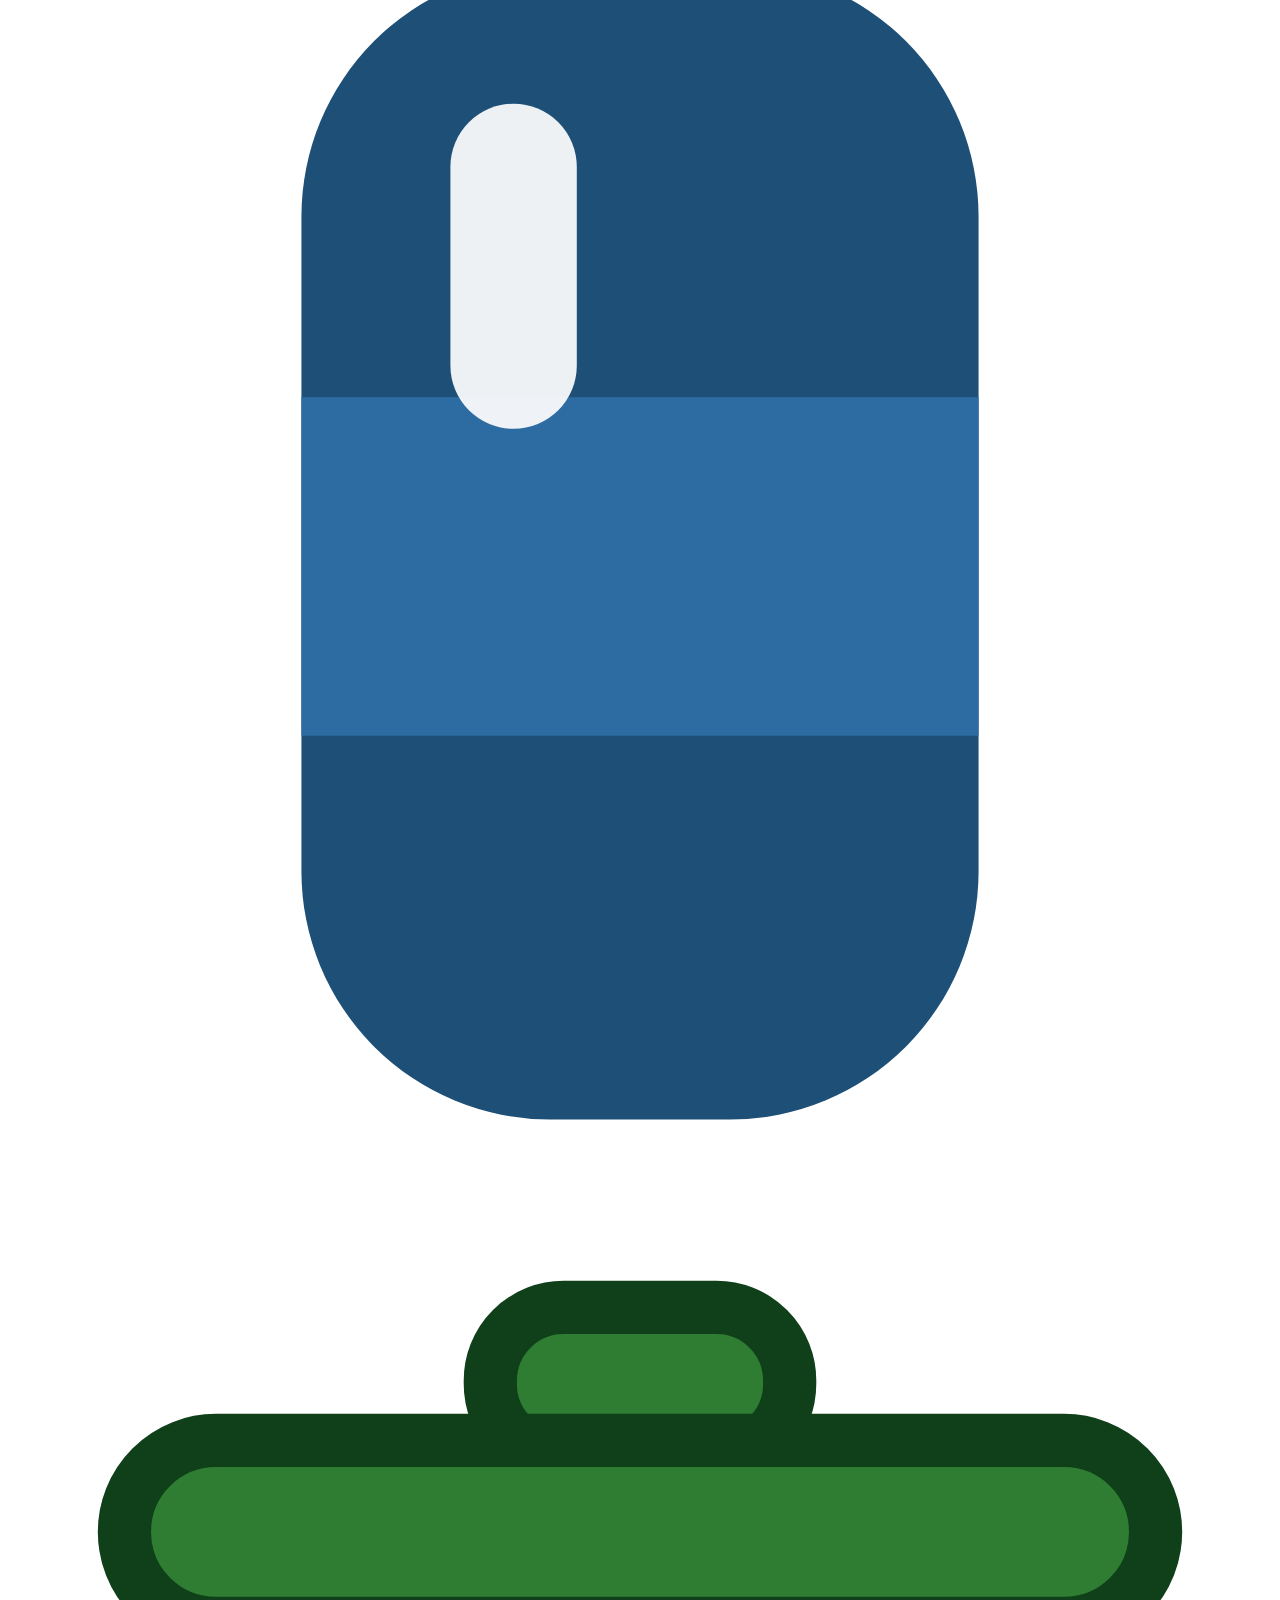
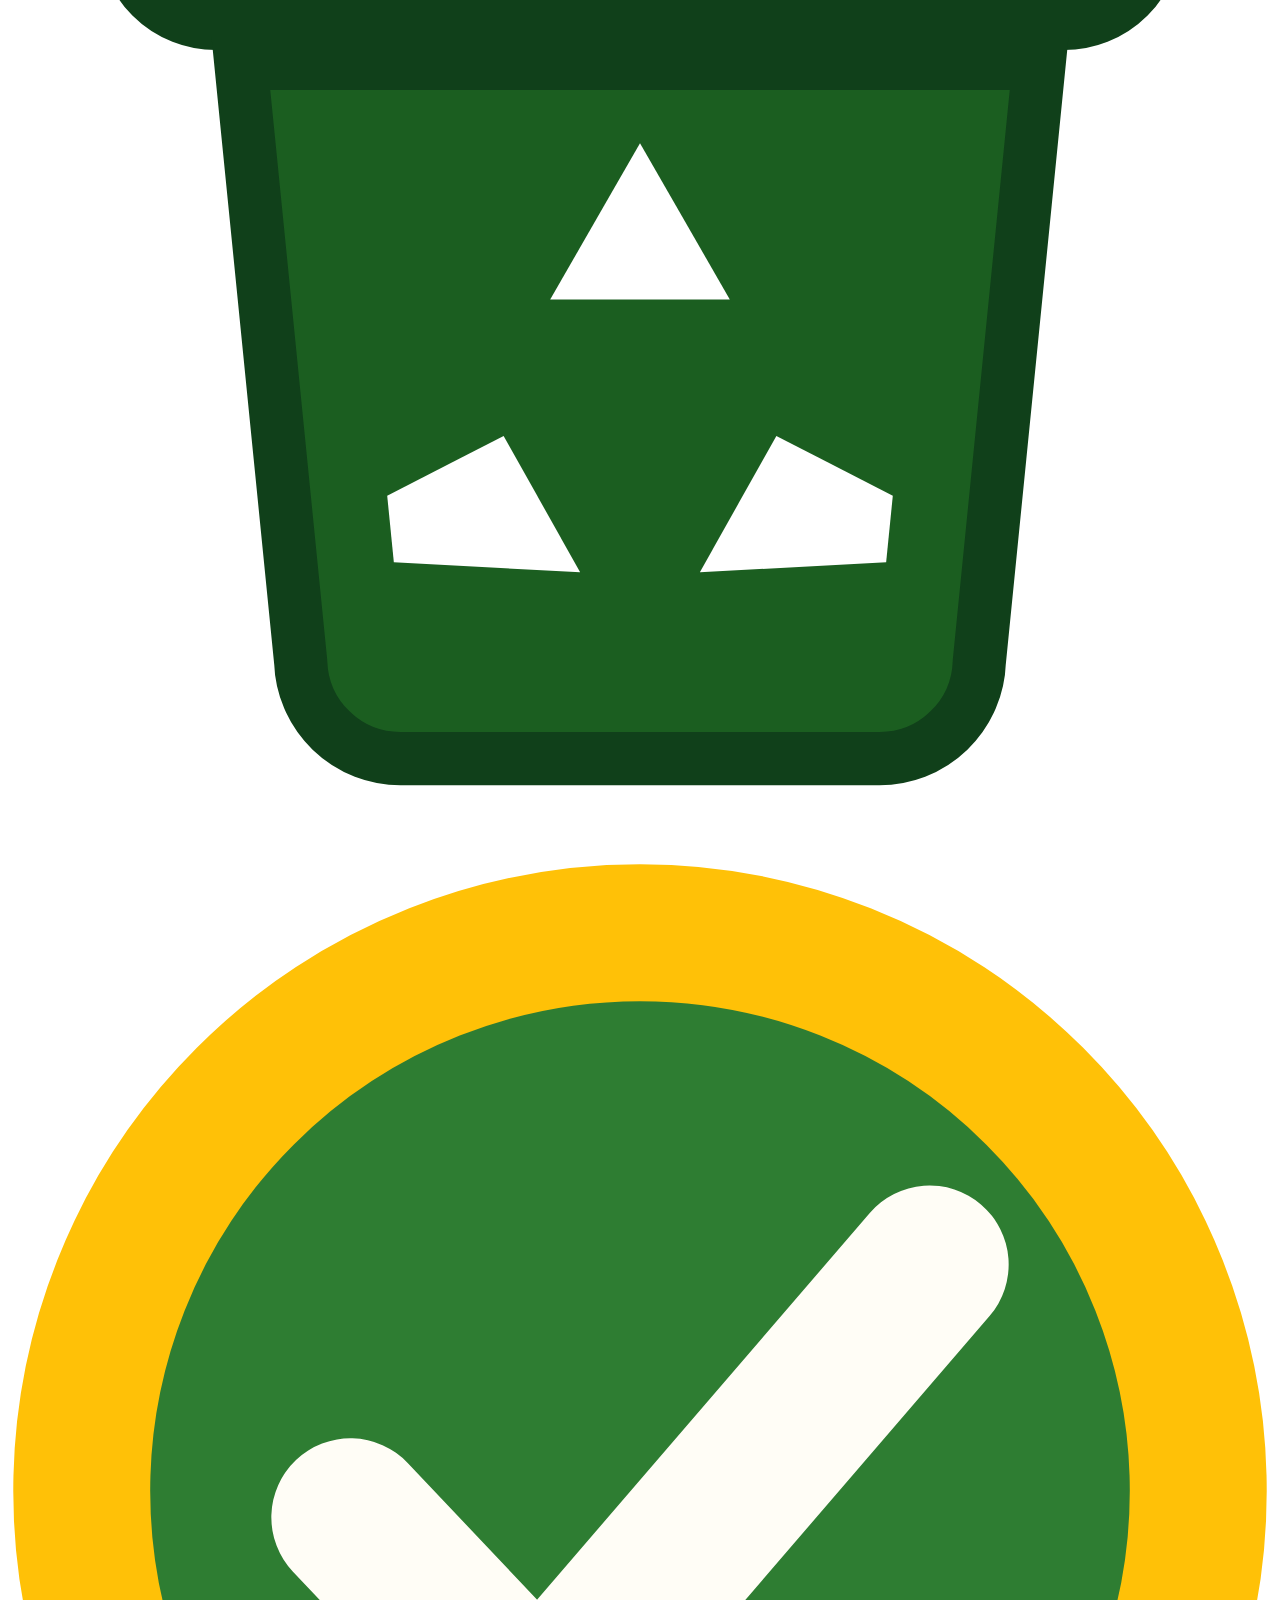
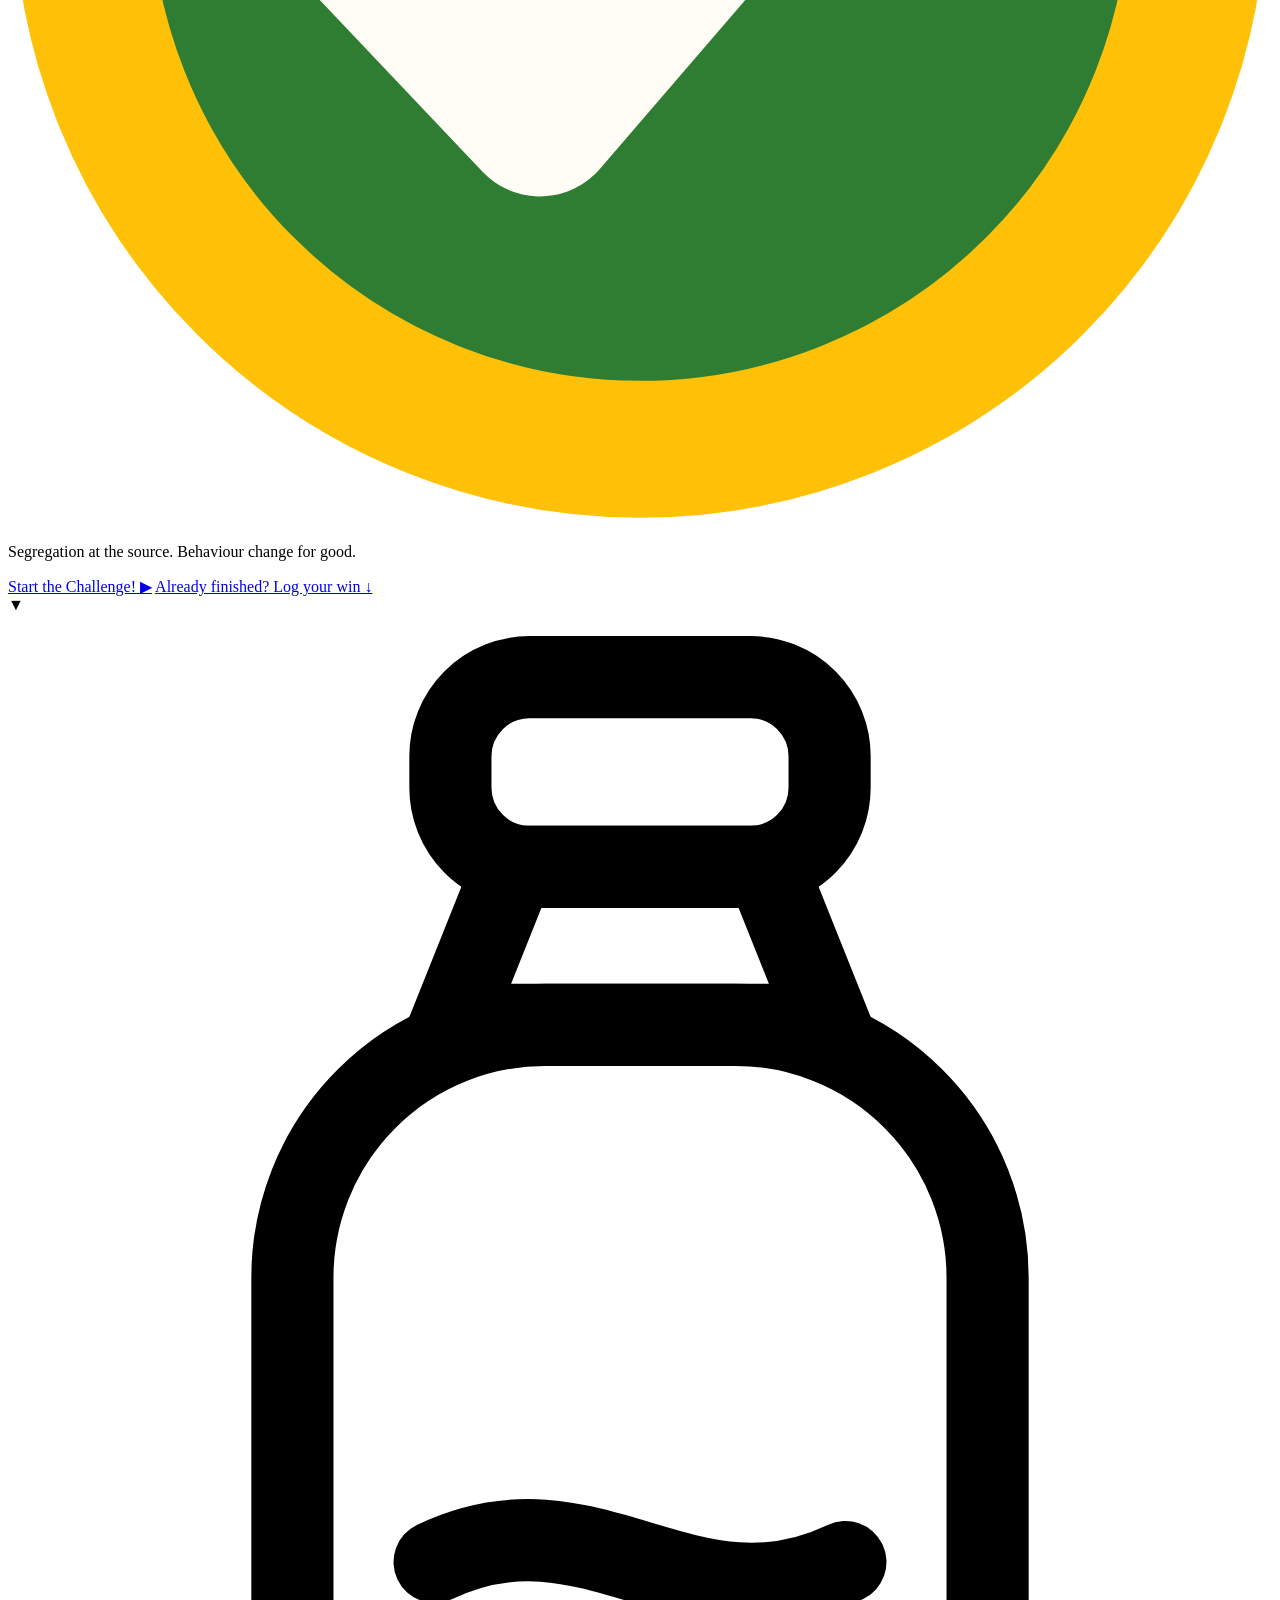
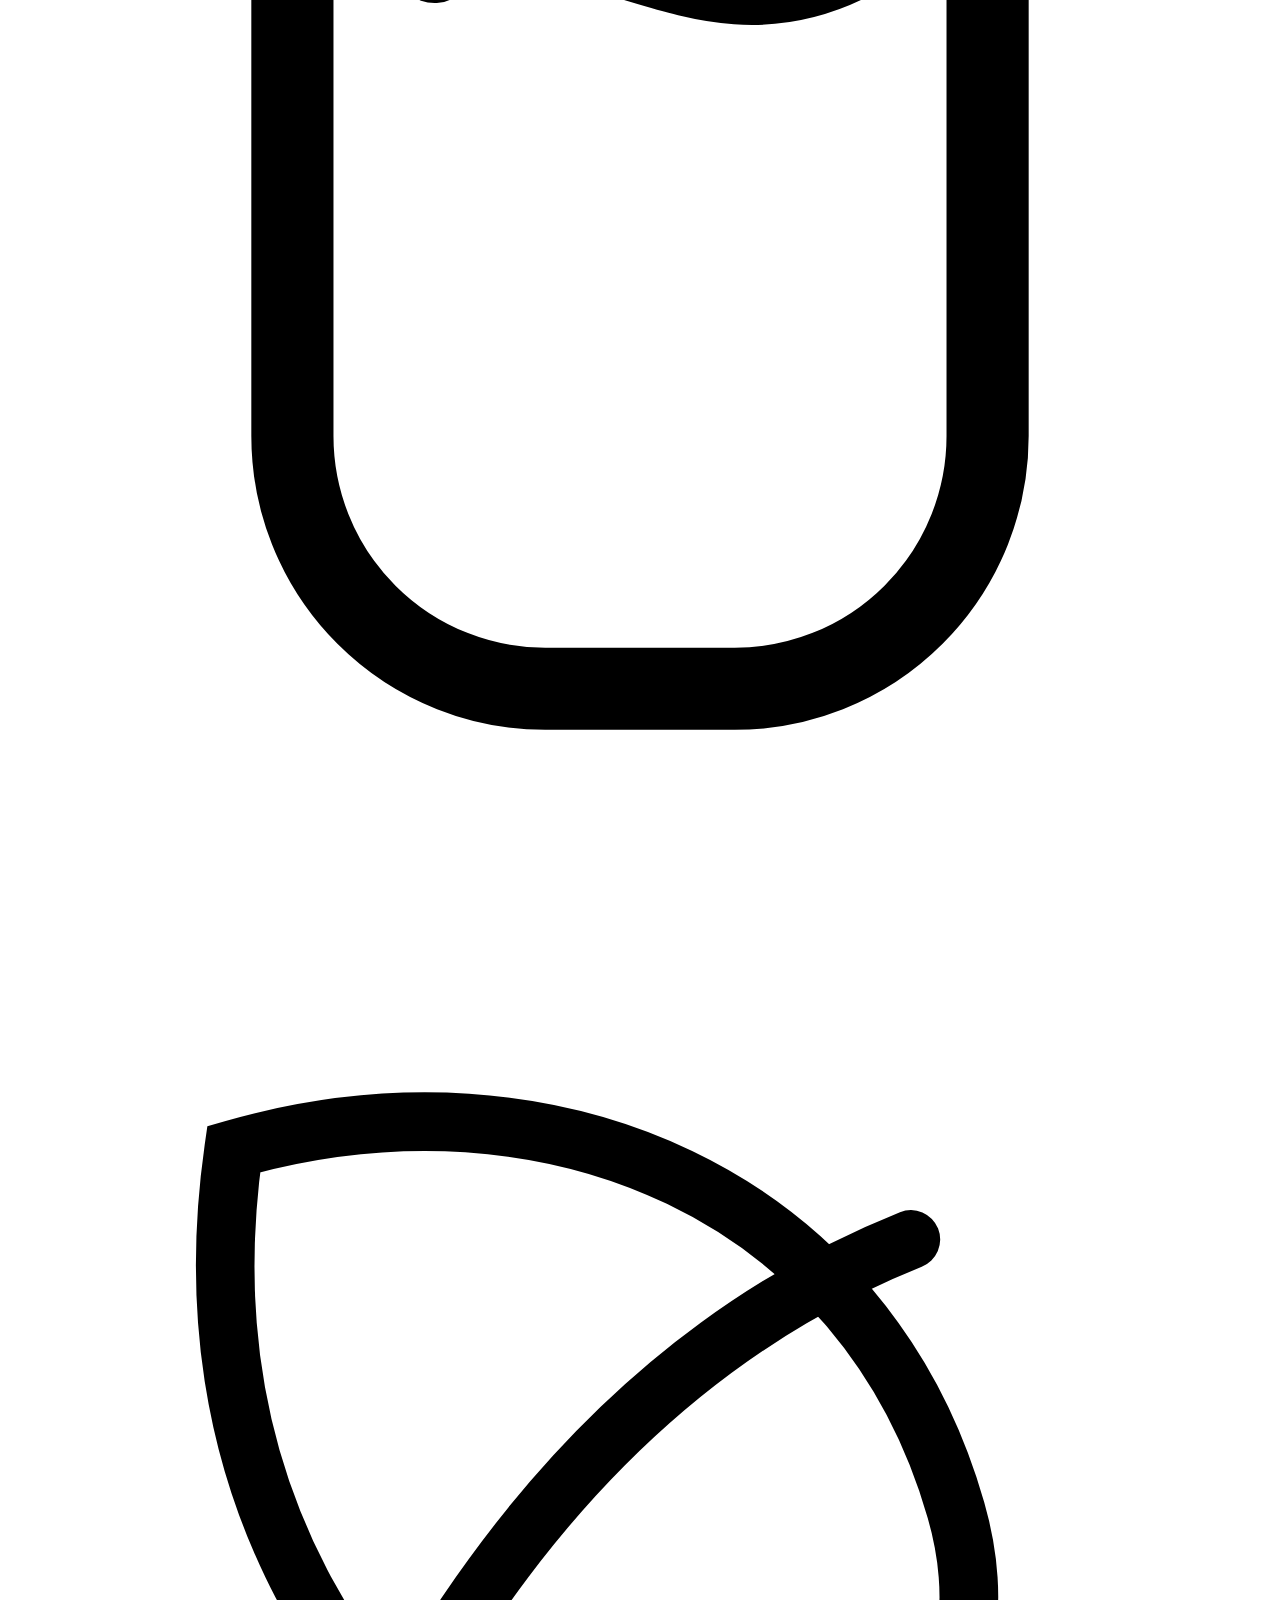
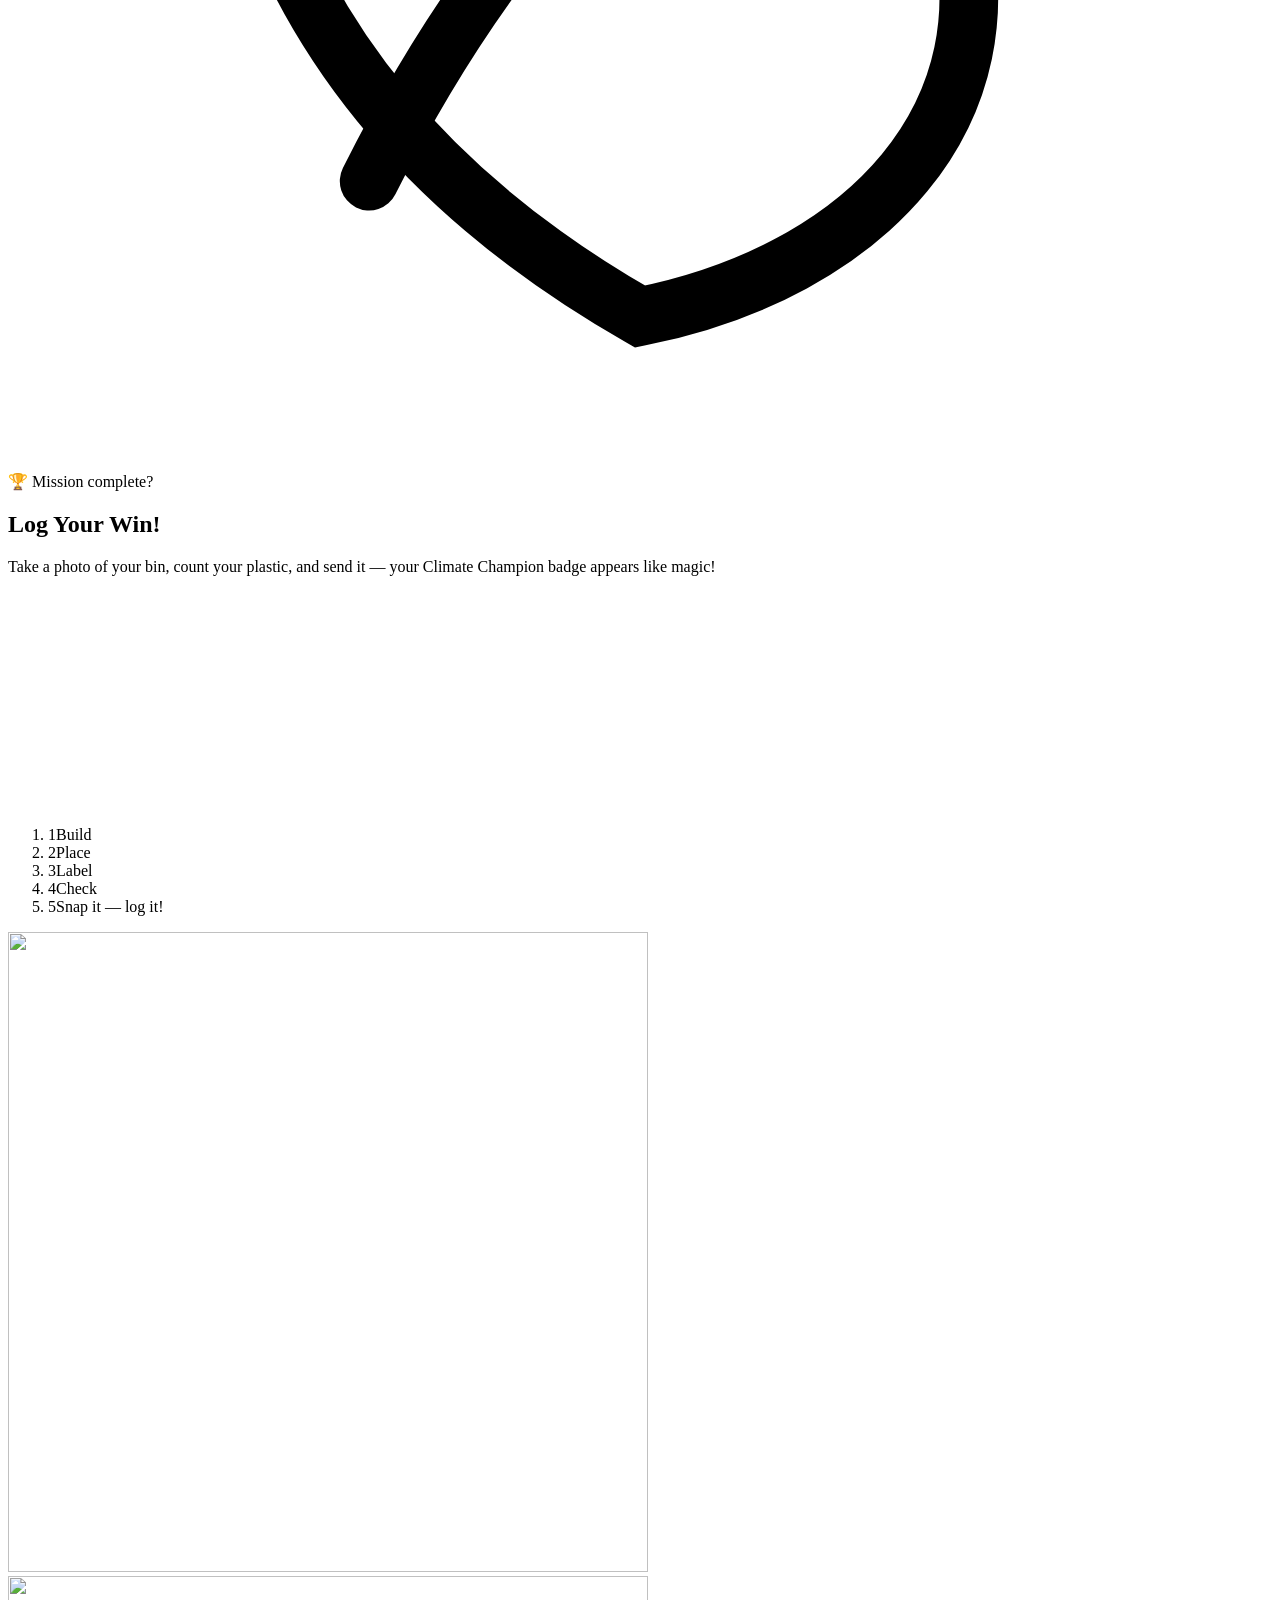
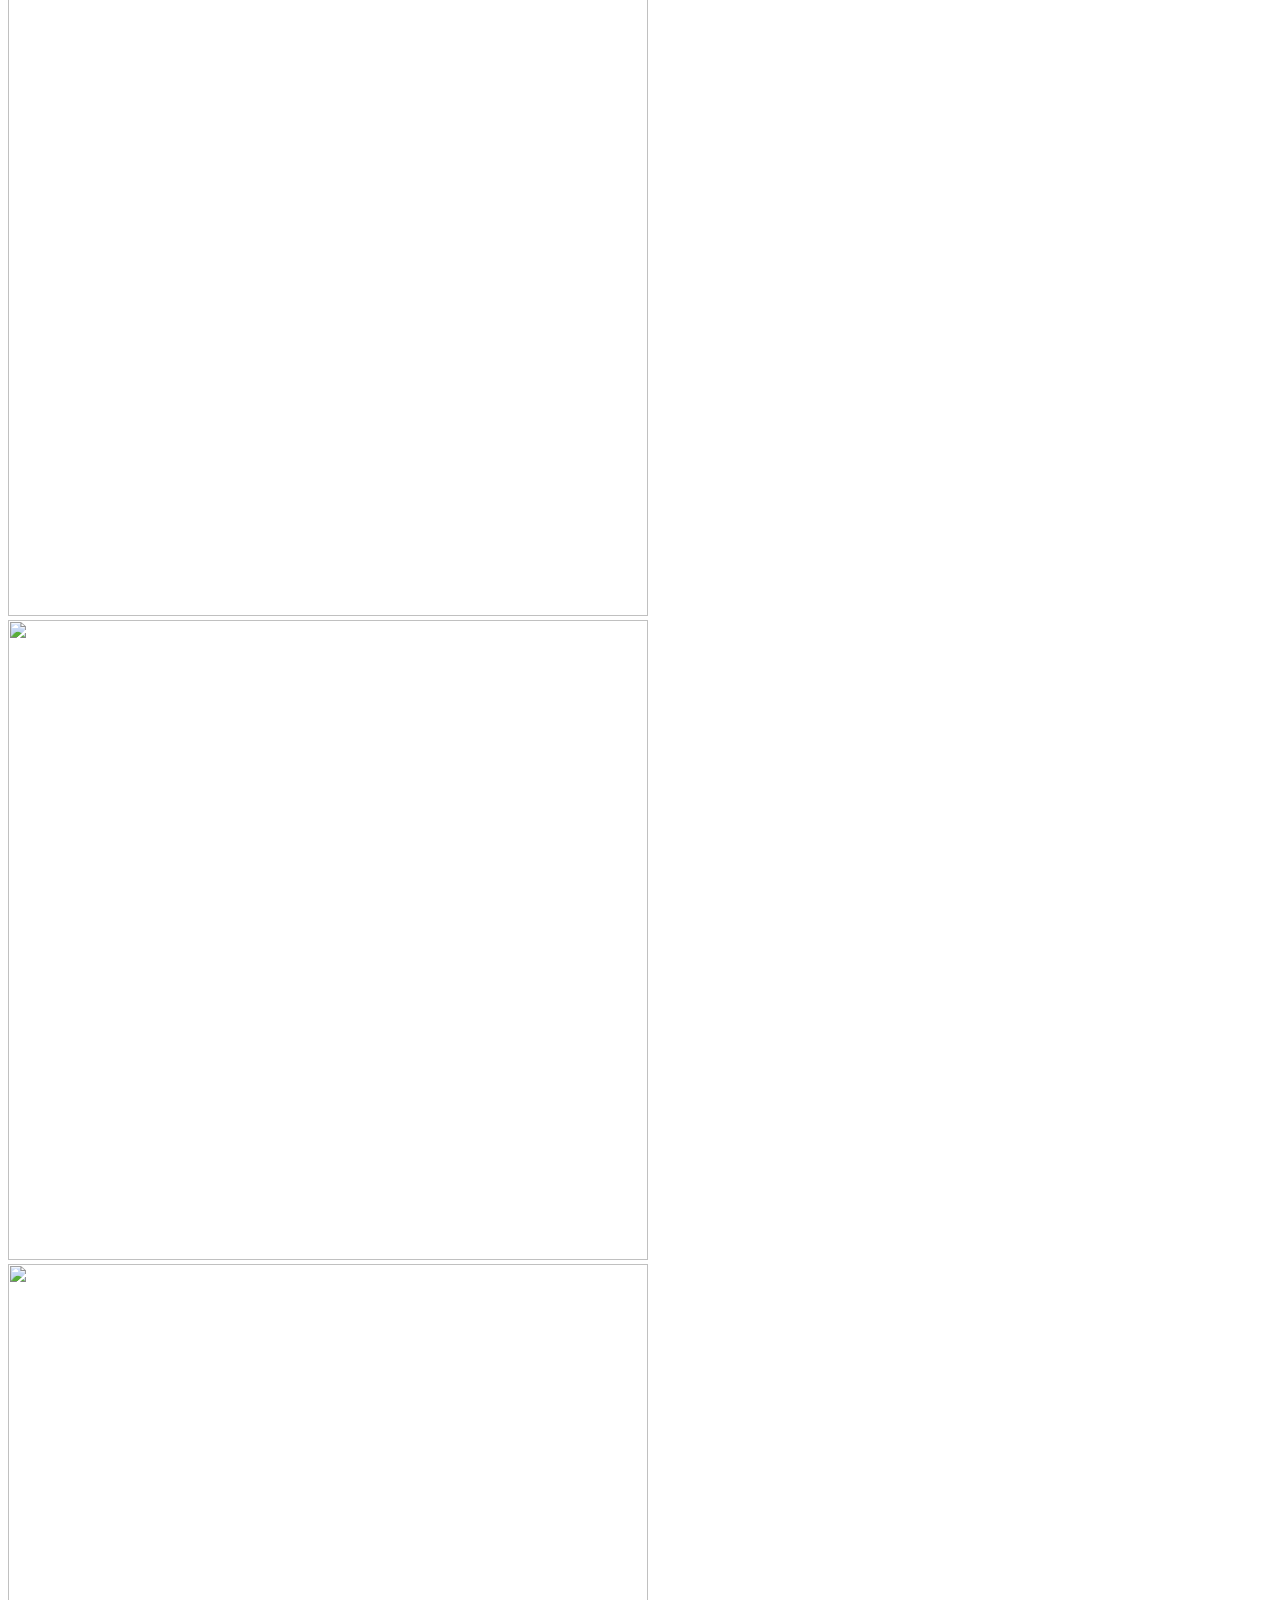
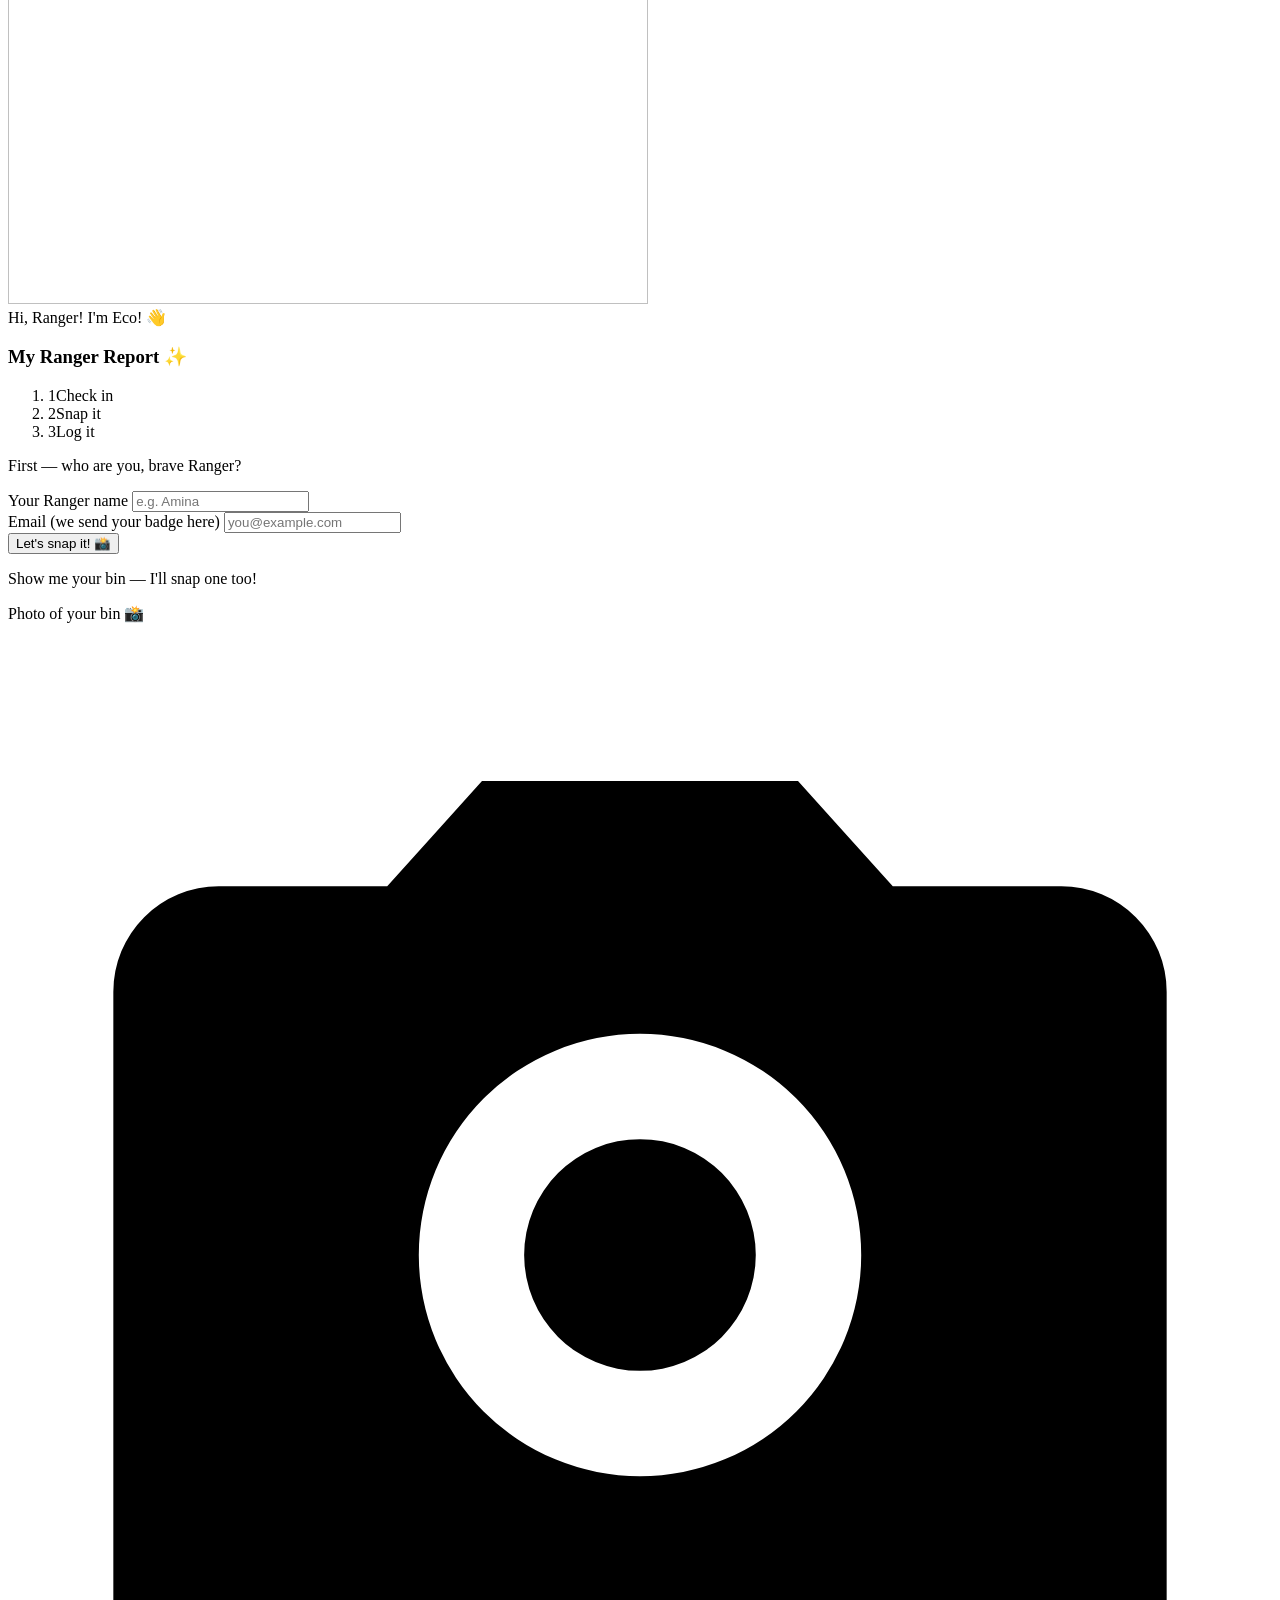
==== commit 0dd41b36: "Report card becomes a guided ranger wizard with a living mascot The flat form is now a 3-step trail " ====
--- a/static/index.html
+++ b/static/index.html
@@ -44,7 +44,8 @@
               <rect x="6.5" y="18.5" width="15" height="7.5" fill="#2d6ca3"/>
               <rect x="9.8" y="12" width="2.8" height="7.2" rx="1.4" fill="#fff" opacity=".92"/>
             </svg>
-            <svg class="egg-bin" viewBox="0 0 38 38">
+            <i class="egg-trail"></i>
+<svg class="egg-bin" viewBox="0 0 38 38">
               <g class="egg-lid">
                 <rect x="14.5" y="3.5" width="9" height="4.5" rx="2.2" fill="#2e7d32" stroke="#10401a" stroke-width="1.6"/>
                 <rect x="3.5" y="7.5" width="31" height="5.5" rx="2.75" fill="#2e7d32" stroke="#10401a" stroke-width="1.6"/>
@@ -57,7 +58,7 @@
                 <path d="M26.6 27.2l-3.5-1.8-2.3 4.1 5.6-.3z"/>
               </g>
             </svg>
-            <i class="egg-spark s1"></i><i class="egg-spark s2"></i><i class="egg-spark s3"></i><i class="egg-spark s4"></i><i class="egg-spark s5"></i><i class="egg-spark s6"></i>
+            <span class="egg-ring"></span><i class="egg-spark s1"></i><i class="egg-spark s2"></i><i class="egg-spark s3"></i><i class="egg-spark s4"></i><i class="egg-spark s5"></i><i class="egg-spark s6"></i>
             <svg class="egg-check" viewBox="0 0 24 24">
               <circle cx="12" cy="12" r="10.6" fill="#2e7d32" stroke="#ffc107" stroke-width="2.6"/>
               <path d="M6.5 12.5l3.6 3.8 7.4-8.6" fill="none" stroke="#fffdf6" stroke-width="3" stroke-linecap="round" stroke-linejoin="round"/>
@@ -100,7 +101,8 @@
                 <rect x="6.5" y="18.5" width="15" height="7.5" fill="#2d6ca3"/>
                 <rect x="9.8" y="12" width="2.8" height="7.2" rx="1.4" fill="#fff" opacity=".92"/>
               </svg>
-              <svg class="egg-bin" viewBox="0 0 38 38">
+              <i class="egg-trail"></i>
+<svg class="egg-bin" viewBox="0 0 38 38">
                 <g class="egg-lid">
                   <rect x="14.5" y="3.5" width="9" height="4.5" rx="2.2" fill="#2e7d32" stroke="#10401a" stroke-width="1.6"/>
                   <rect x="3.5" y="7.5" width="31" height="5.5" rx="2.75" fill="#2e7d32" stroke="#10401a" stroke-width="1.6"/>
@@ -113,7 +115,7 @@
                   <path d="M26.6 27.2l-3.5-1.8-2.3 4.1 5.6-.3z"/>
                 </g>
               </svg>
-              <i class="egg-spark s1"></i><i class="egg-spark s2"></i><i class="egg-spark s3"></i><i class="egg-spark s4"></i><i class="egg-spark s5"></i><i class="egg-spark s6"></i>
+              <span class="egg-ring"></span><i class="egg-spark s1"></i><i class="egg-spark s2"></i><i class="egg-spark s3"></i><i class="egg-spark s4"></i><i class="egg-spark s5"></i><i class="egg-spark s6"></i>
               <svg class="egg-check" viewBox="0 0 24 24">
                 <circle cx="12" cy="12" r="10.6" fill="#2e7d32" stroke="#ffc107" stroke-width="2.6"/>
                 <path d="M6.5 12.5l3.6 3.8 7.4-8.6" fill="none" stroke="#fffdf6" stroke-width="3" stroke-linecap="round" stroke-linejoin="round"/>
@@ -185,42 +187,75 @@
 
         <div class="log-layout">
 
-          <form id="report-form" class="card form-card reveal" novalidate>
-            <div class="mascot-sticker" aria-hidden="true">
-              <img src="/img/mascot.webp" width="640" height="640" alt=""/>
-            </div>
-
+          <form id="report-form" class="card form-card reveal" novalidate data-pose="hi">
+            <div class="mascot-col" aria-hidden="true">
+              <div class="mascot-stage">
+                <div class="mascot-poses">
+                  <img class="pose pose-hi on" src="/img/mascot.webp" width="640" height="640" alt=""/>
+                  <img class="pose pose-look" src="/img/mascot-look.webp" width="640" height="640" alt="" loading="lazy"/>
+                  <img class="pose pose-snap" src="/img/mascot-snap.webp" width="640" height="640" alt="" loading="lazy"/>
+                  <img class="pose pose-thumbs" src="/img/mascot-thumbs.webp" width="640" height="640" alt="" loading="lazy"/>
+                </div>
+                <span class="mascot-flash"></span>
+              </div>
+              <div class="mascot-bubble" id="mascot-bubble">Hi, Ranger! I'm Eco! 👋</div>
+            </div>
+
+            <div class="form-main">
             <h3>My Ranger Report ✨</h3>
 
-            <div class="field">
-              <label for="f-name">Your Ranger name</label>
-              <input id="f-name" name="name" type="text" maxlength="40" placeholder="e.g. Amina" autocomplete="name" required/>
-            </div>
-
-            <div class="field">
-              <label for="f-email">Email <span class="hint">(we send your badge here)</span></label>
-              <input id="f-email" name="email" type="email" maxlength="80" placeholder="you@example.com" autocomplete="email" required/>
-            </div>
-
-            <div class="field">
-              <span class="label-text" id="photo-label">Photo of your bin 📸</span>
-              <label class="photo-drop" for="f-photo">
-                <input id="f-photo" type="file" accept="image/*" capture="environment" hidden aria-labelledby="photo-label"/>
-                <img id="photo-preview" class="photo-preview" alt="Preview of your bin photo" hidden/>
-                <span class="photo-cta" id="photo-cta"><svg class="photo-icon" viewBox="0 0 24 24" fill="currentColor" aria-hidden="true"><path d="M9 3 7.2 5H4a2 2 0 0 0-2 2v12a2 2 0 0 0 2 2h16a2 2 0 0 0 2-2V7a2 2 0 0 0-2-2h-3.2L15 3H9zm3 4.8a4.2 4.2 0 1 1 0 8.4 4.2 4.2 0 0 1 0-8.4zm0 2a2.2 2.2 0 1 0 0 4.4 2.2 2.2 0 0 0 0-4.4z"/></svg><b>Tap to take a picture of your bin!</b><small>It's your proof!</small></span>
-              </label>
-            </div>
-
-            <div class="field">
-              <label for="f-plastics">How many bottles and tubs did you sort?</label>
-              <div class="stepper">
-                <button type="button" id="step-down" aria-label="One less">−</button>
-                <input id="f-plastics" type="number" min="1" max="100000" step="1" value="10" inputmode="numeric" required/>
-                <button type="button" id="step-up" aria-label="One more">+</button>
-              </div>
-            </div>
-
-            <button class="btn btn-gold btn-submit" id="submit-btn" type="submit">
+            <ol class="wiz-trail" id="wiz-trail">
+              <li class="wt wt-1 current"><span class="wt-dot" aria-hidden="true">1</span><span class="wt-name">Check in</span></li>
+              <li class="wt wt-2"><span class="wt-dot" aria-hidden="true">2</span><span class="wt-name">Snap it</span></li>
+              <li class="wt wt-3"><span class="wt-dot" aria-hidden="true">3</span><span class="wt-name">Log it</span></li>
+            </ol>
+
+            <div class="step-panel" data-panel="1">
+              <p class="step-lead">First — who are you, brave Ranger?</p>
+              <div class="field">
+                <label for="f-name">Your Ranger name</label>
+                <input id="f-name" name="name" type="text" maxlength="40" placeholder="e.g. Amina" autocomplete="name" required/>
+              </div>
+
+              <div class="field">
+                <label for="f-email">Email <span class="hint">(we send your badge here)</span></label>
+                <input id="f-email" name="email" type="email" maxlength="80" placeholder="you@example.com" autocomplete="email" required/>
+              </div>
+
+              <div class="wiz-nav">
+                <button type="button" class="btn btn-gold wiz-next" data-next="2">Let's snap it! 📸</button>
+              </div>
+            </div>
+
+            <div class="step-panel" data-panel="2">
+              <p class="step-lead">Show me your bin — I'll snap one too!</p>
+              <div class="field">
+                <span class="label-text" id="photo-label">Photo of your bin 📸</span>
+                <label class="photo-drop" for="f-photo">
+                  <input id="f-photo" type="file" accept="image/*" capture="environment" hidden aria-labelledby="photo-label"/>
+                  <img id="photo-preview" class="photo-preview" alt="Preview of your bin photo" hidden/>
+                  <span class="photo-cta" id="photo-cta"><svg class="photo-icon" viewBox="0 0 24 24" fill="currentColor" aria-hidden="true"><path d="M9 3 7.2 5H4a2 2 0 0 0-2 2v12a2 2 0 0 0 2 2h16a2 2 0 0 0 2-2V7a2 2 0 0 0-2-2h-3.2L15 3H9zm3 4.8a4.2 4.2 0 1 1 0 8.4 4.2 4.2 0 0 1 0-8.4zm0 2a2.2 2.2 0 1 0 0 4.4 2.2 2.2 0 0 0 0-4.4z"/></svg><b>Tap to take a picture of your bin!</b><small>It's your proof!</small></span>
+                </label>
+              </div>
+
+              <div class="wiz-nav">
+                <button type="button" class="btn btn-gold wiz-next" data-next="3">Great shot! Log it →</button>
+                <button type="button" class="wiz-back" data-back="1">← back</button>
+              </div>
+            </div>
+
+            <div class="step-panel" data-panel="3">
+              <p class="step-lead">Last one — the big count!</p>
+              <div class="field">
+                <label for="f-plastics">How many bottles and tubs did you sort?</label>
+                <div class="stepper">
+                  <button type="button" id="step-down" aria-label="One less">−</button>
+                  <input id="f-plastics" type="number" min="1" max="100000" step="1" value="10" inputmode="numeric" required/>
+                  <button type="button" id="step-up" aria-label="One more">+</button>
+                </div>
+              </div>
+
+              <button class="btn btn-gold btn-submit" id="submit-btn" type="submit">
               <span class="submit-txt">Send It!</span>
               <span class="toss-stage" aria-hidden="true">
                 <!-- the report is a bottle: rest → toss → the bin eats it.
@@ -251,10 +286,16 @@
                   <path d="M-3 .2l2 2.3 3.4-4" fill="none" stroke="#fff" stroke-width="2.1" stroke-linecap="round" stroke-linejoin="round"/>
                 </svg>
               </span>
-            </button>
+              </button>
+
+              <div class="wiz-nav">
+                <button type="button" class="wiz-back" data-back="2">← back</button>
+              </div>
+            </div>
 
             <p class="form-status" id="form-status" role="status" aria-live="polite"></p>
             <p class="fine">🛡️ We save your report and make your badge — nothing else. No spam, ever.</p>
+            </div>
           </form>
 
           <aside class="card badge-panel reveal" id="badge-panel" aria-live="polite">
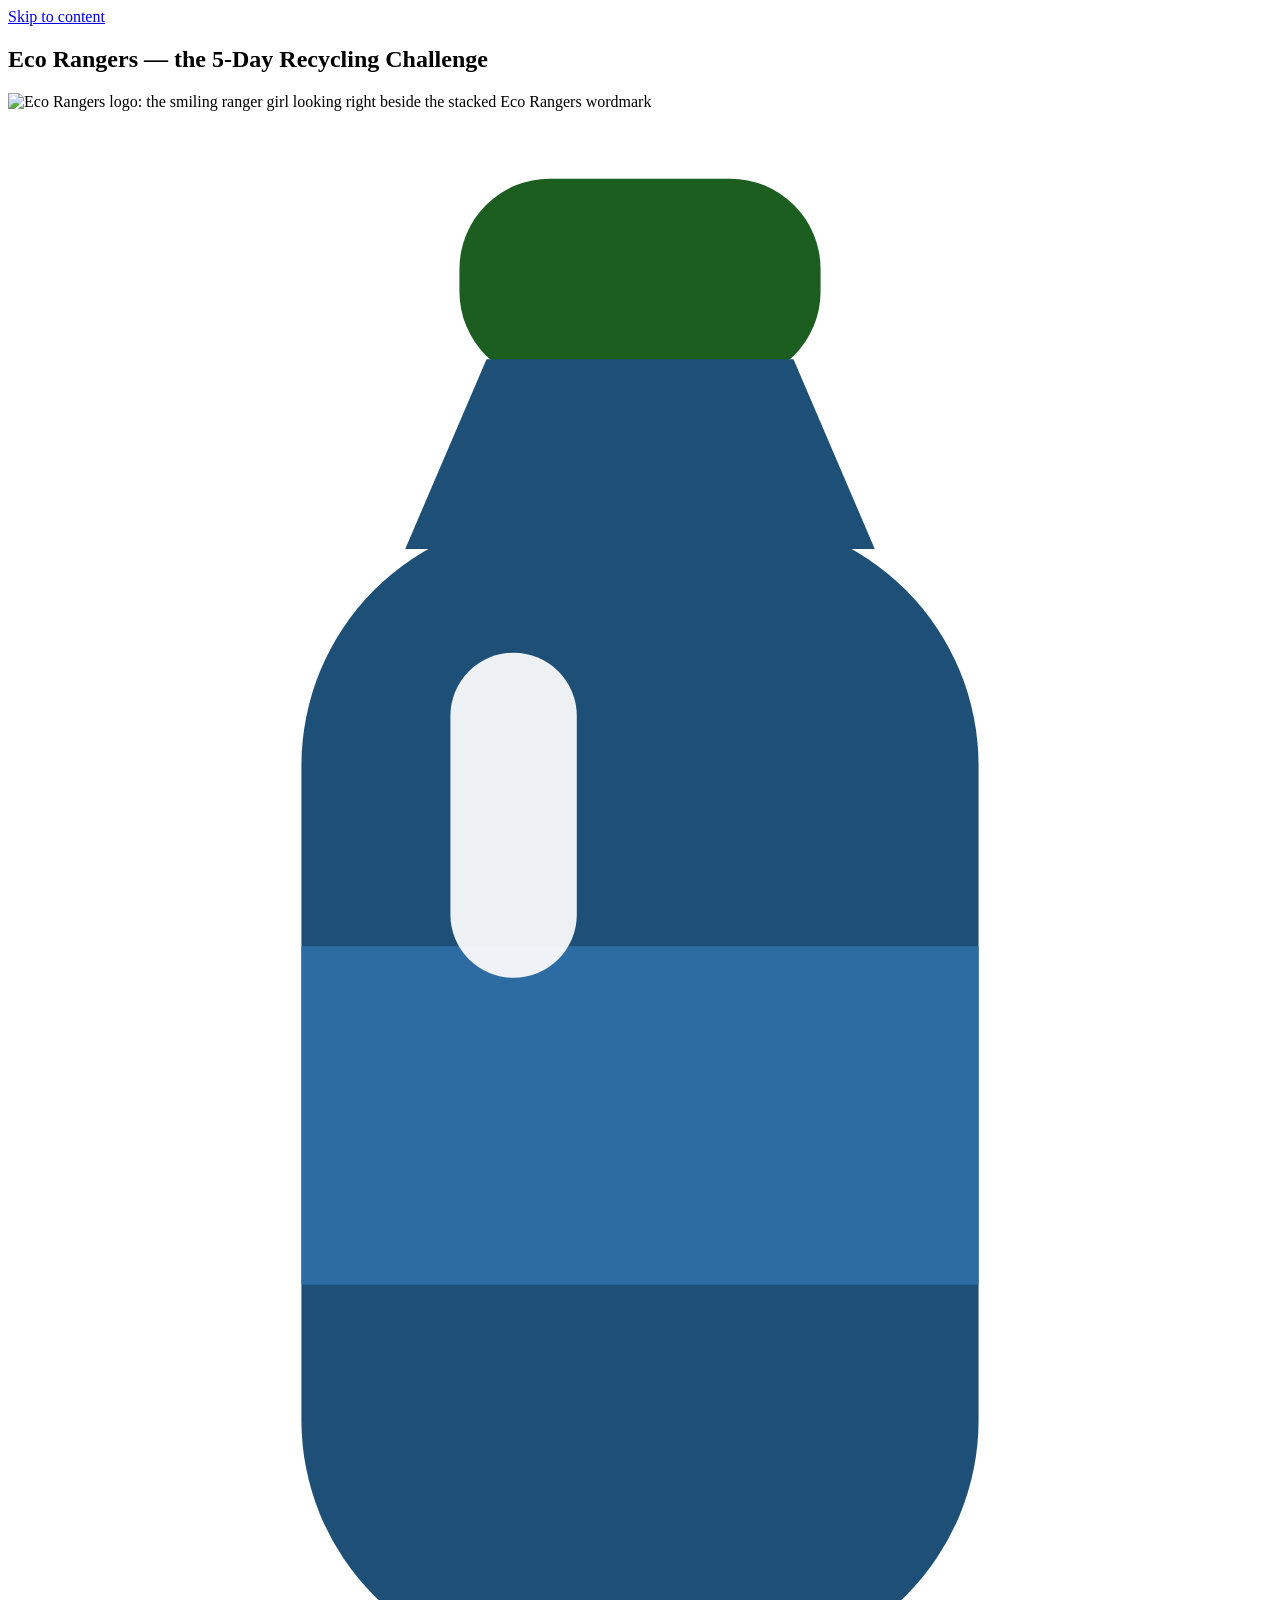
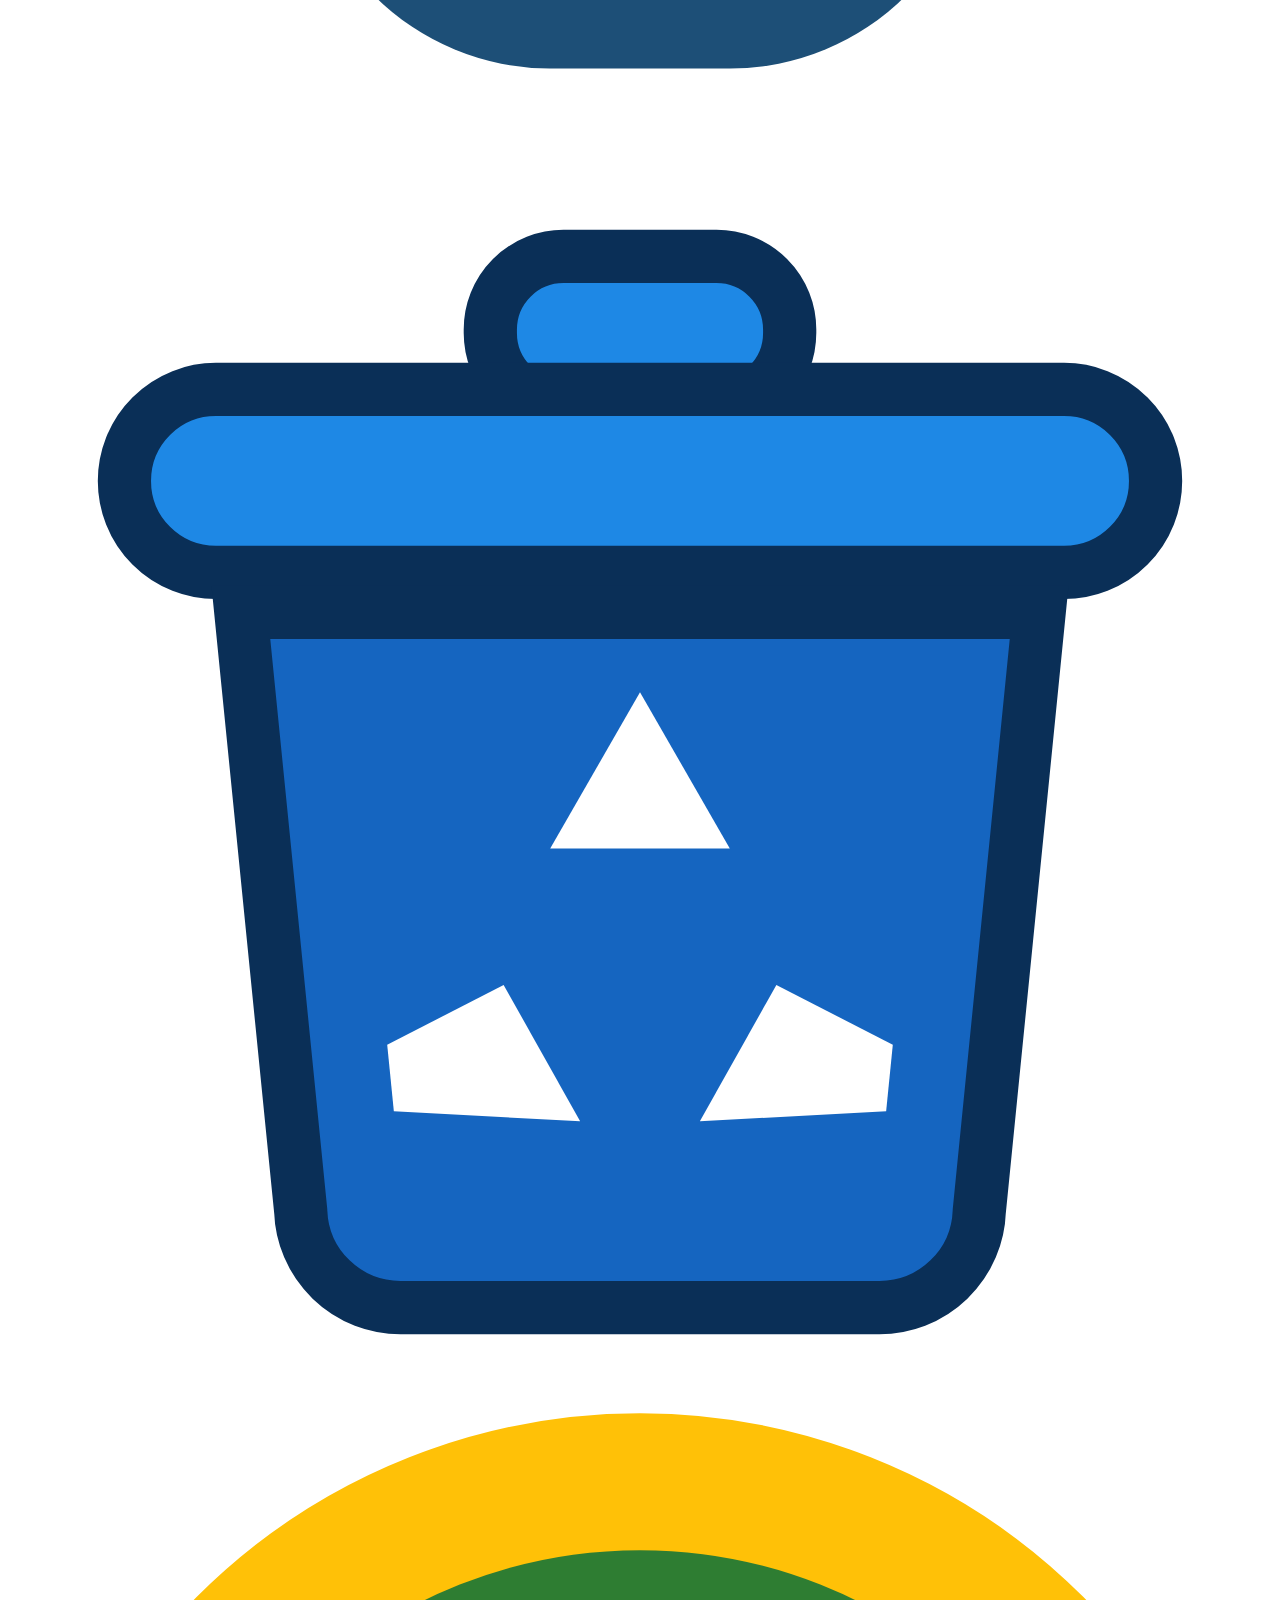
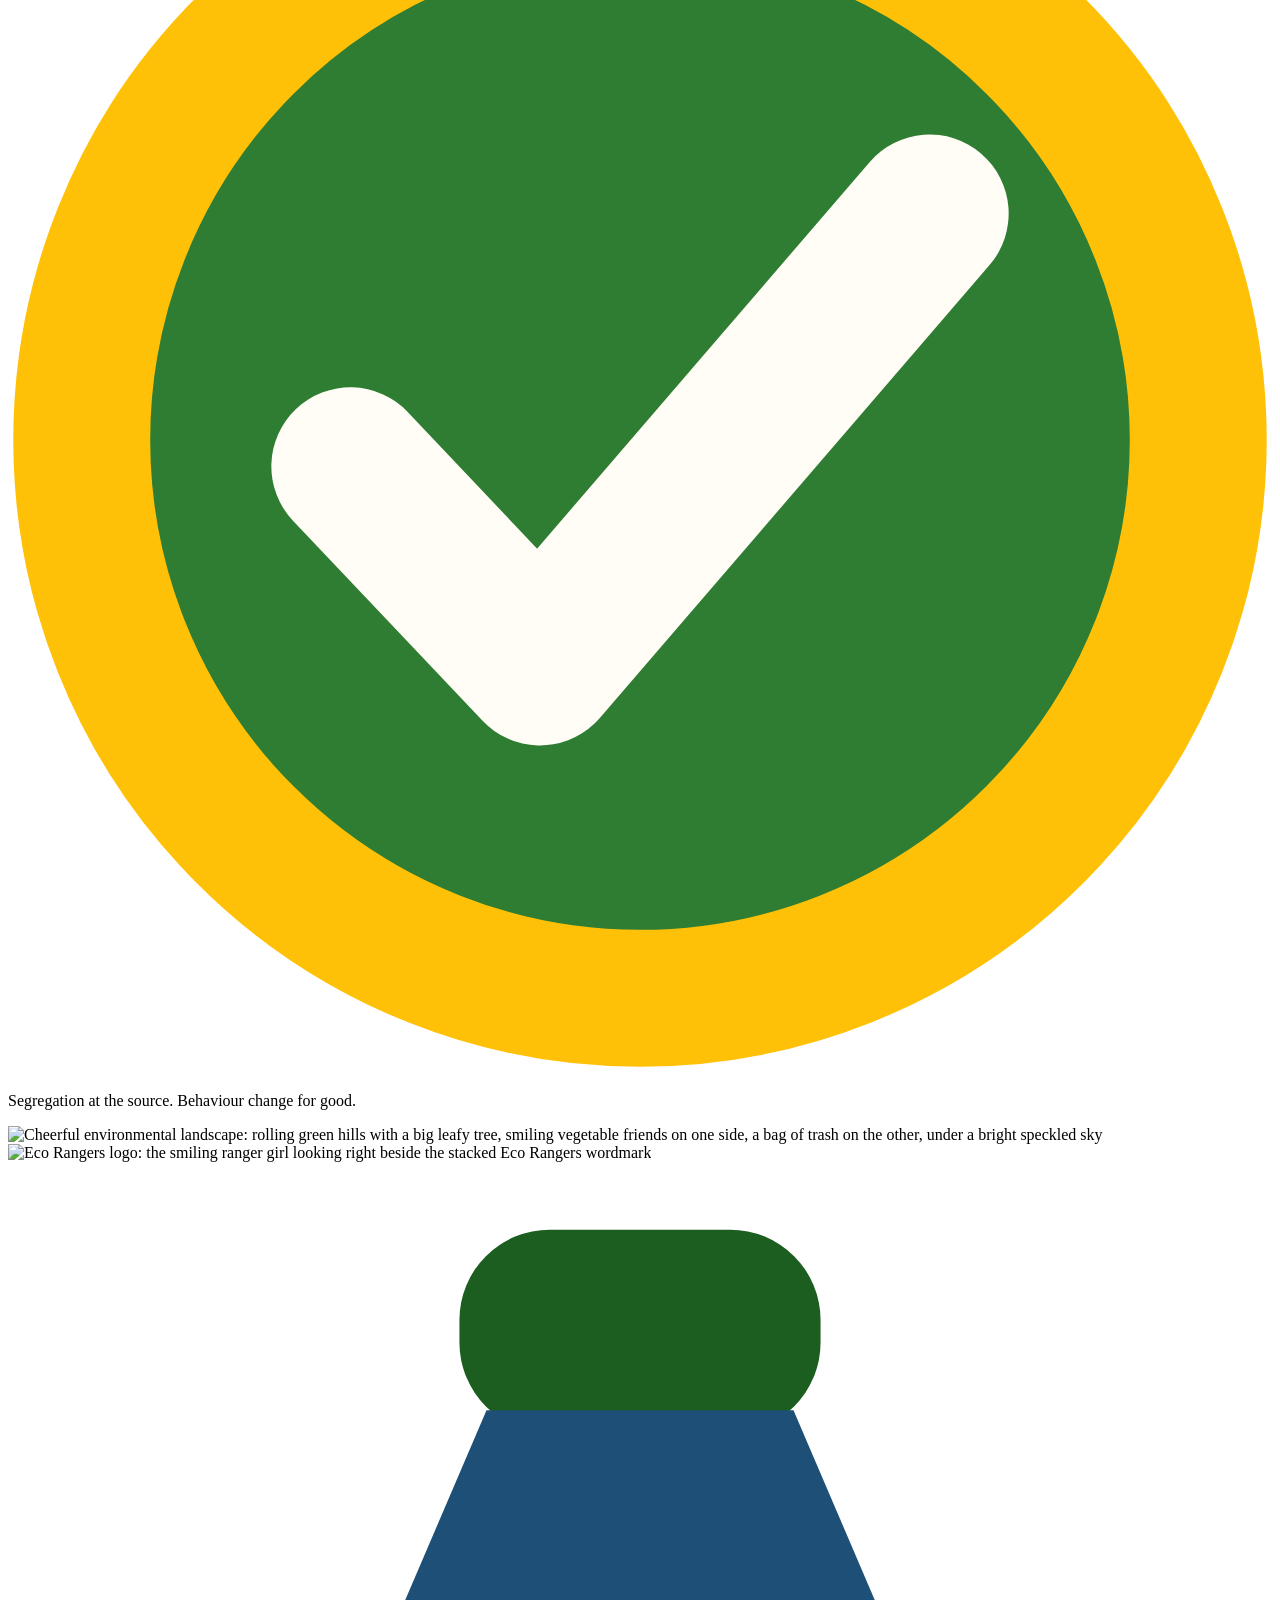
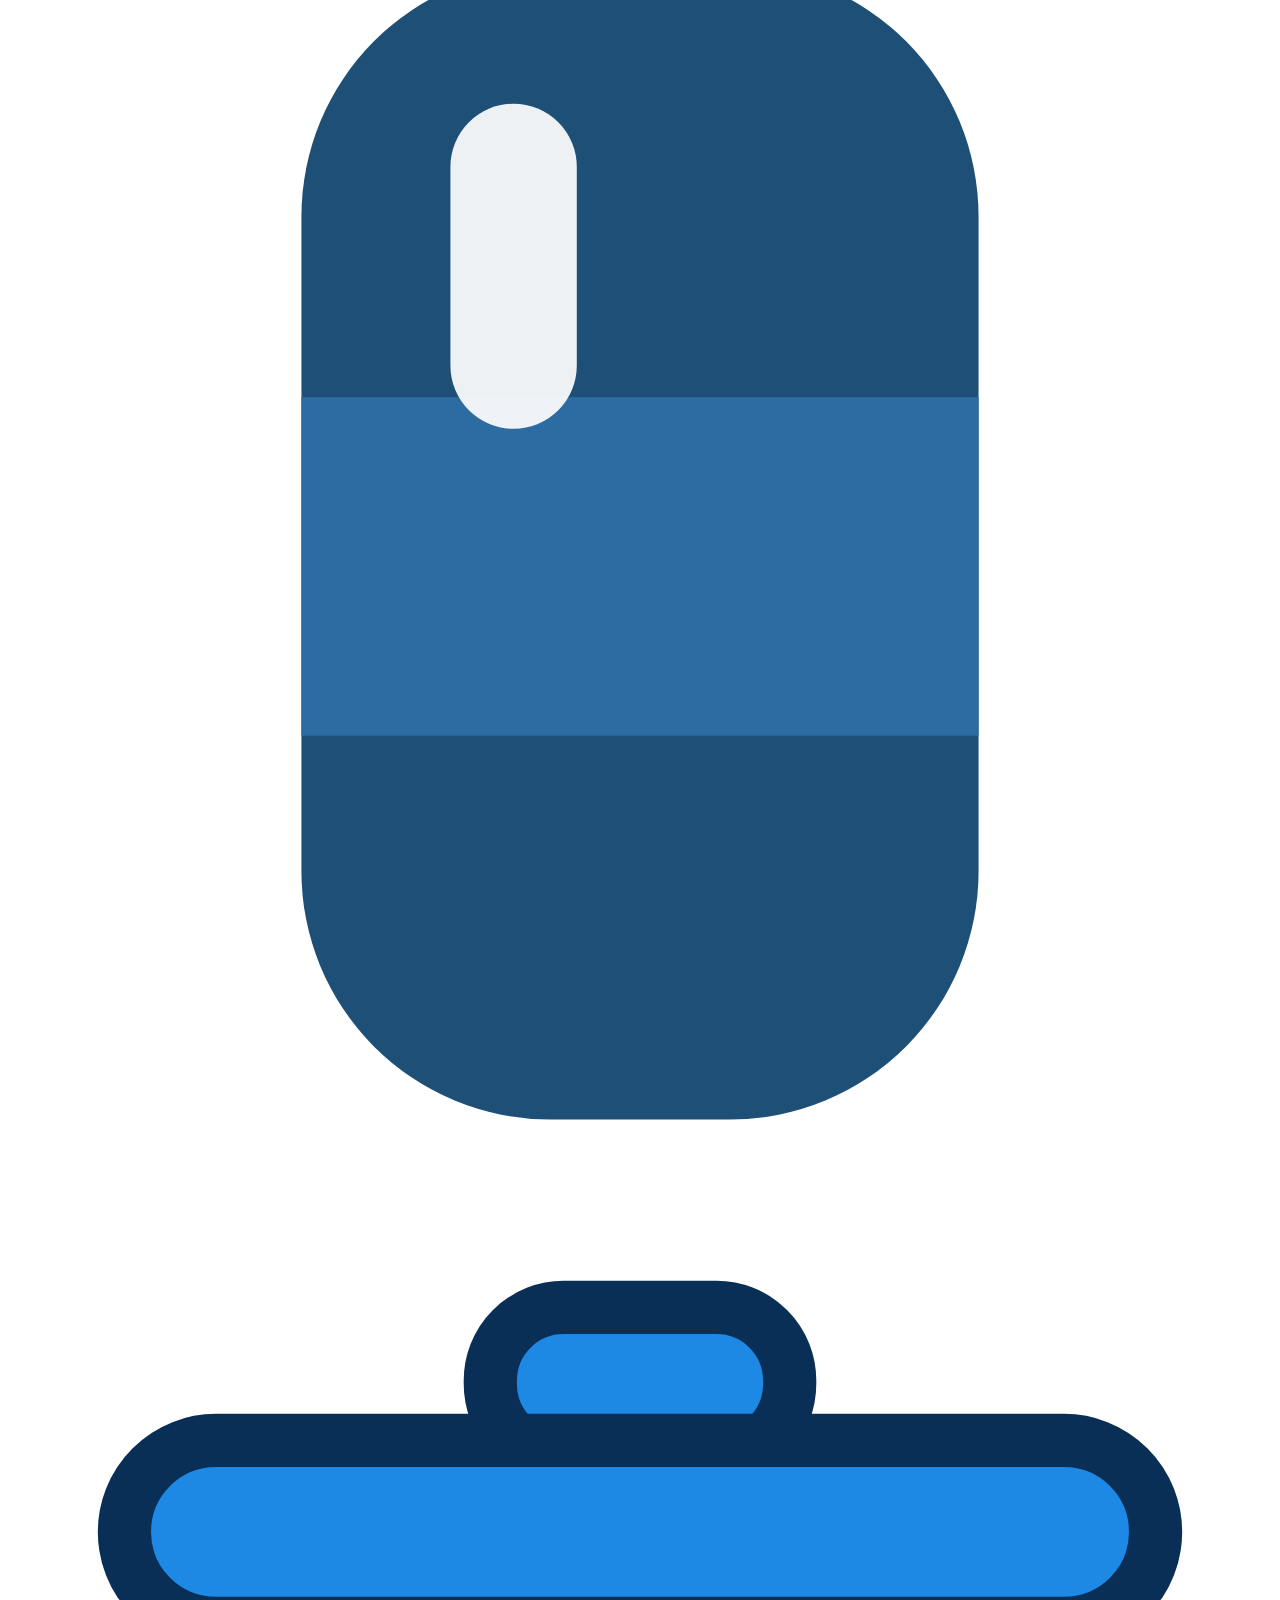
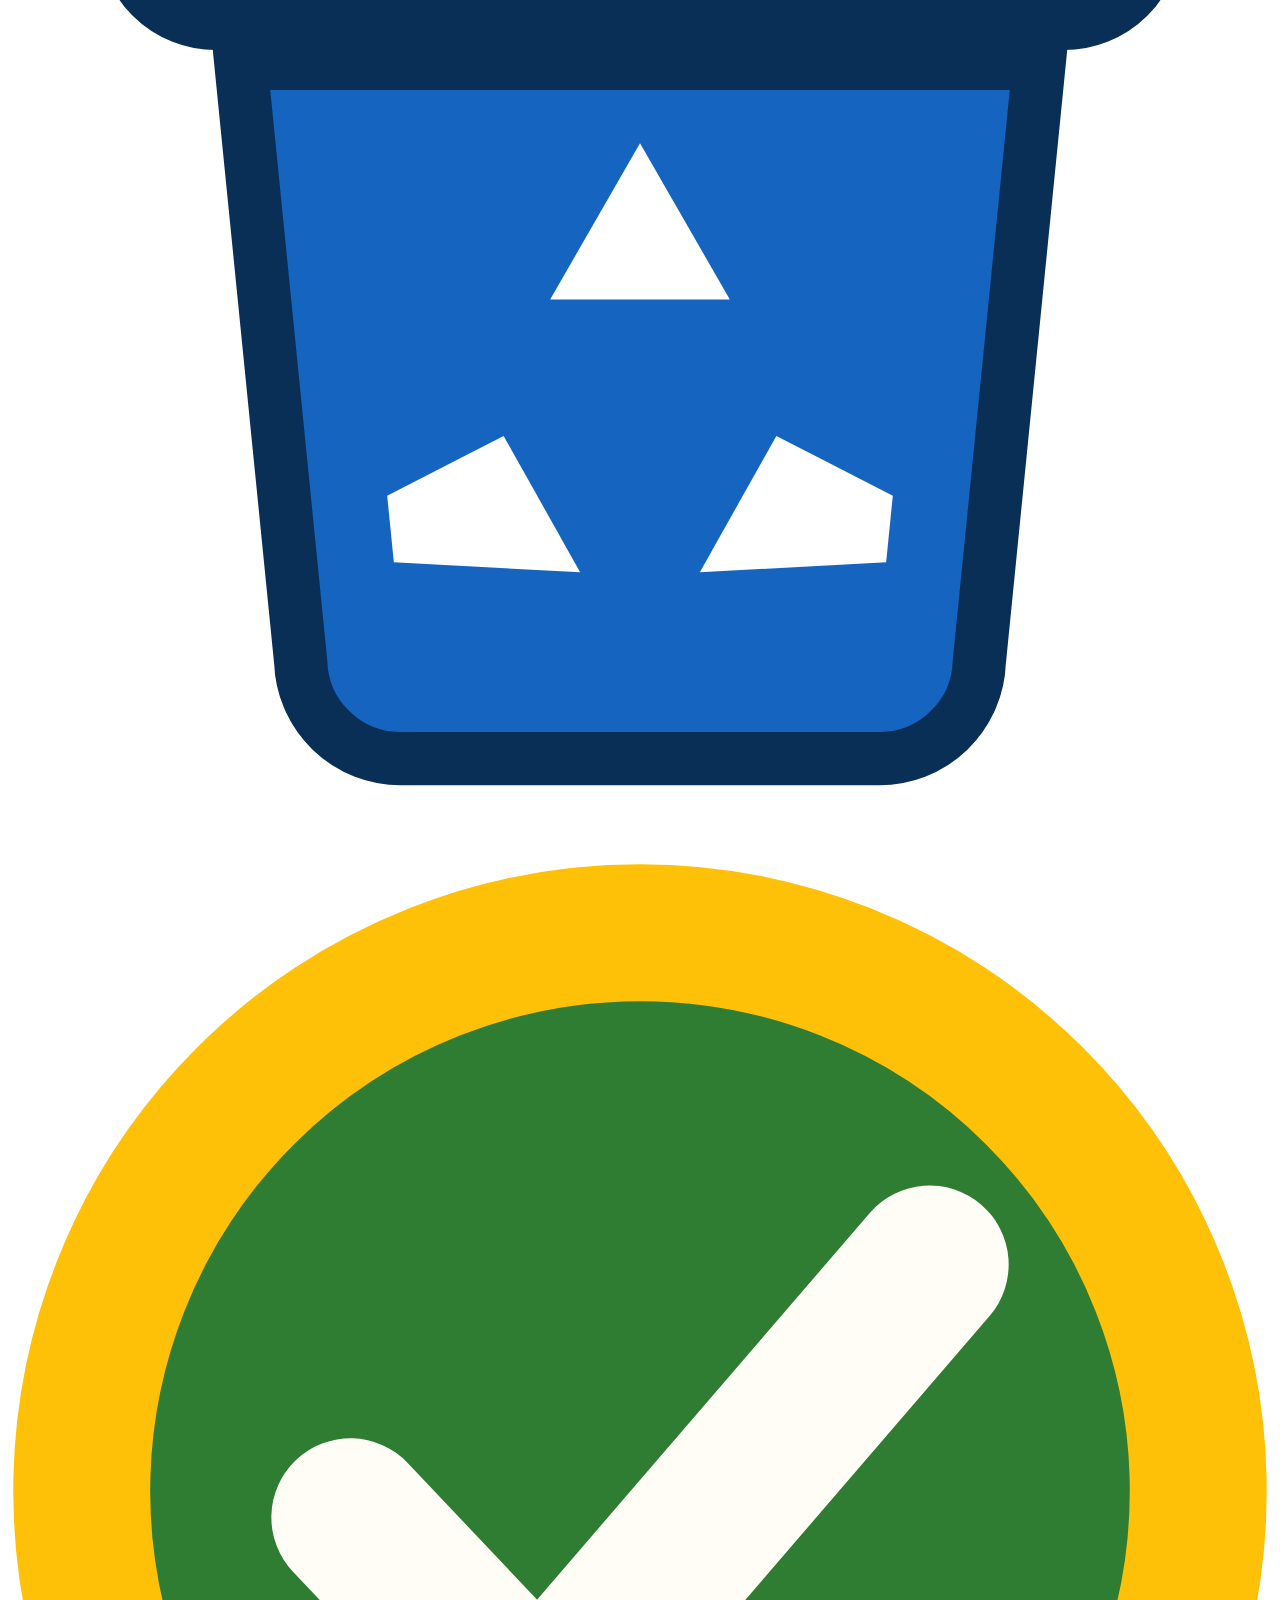
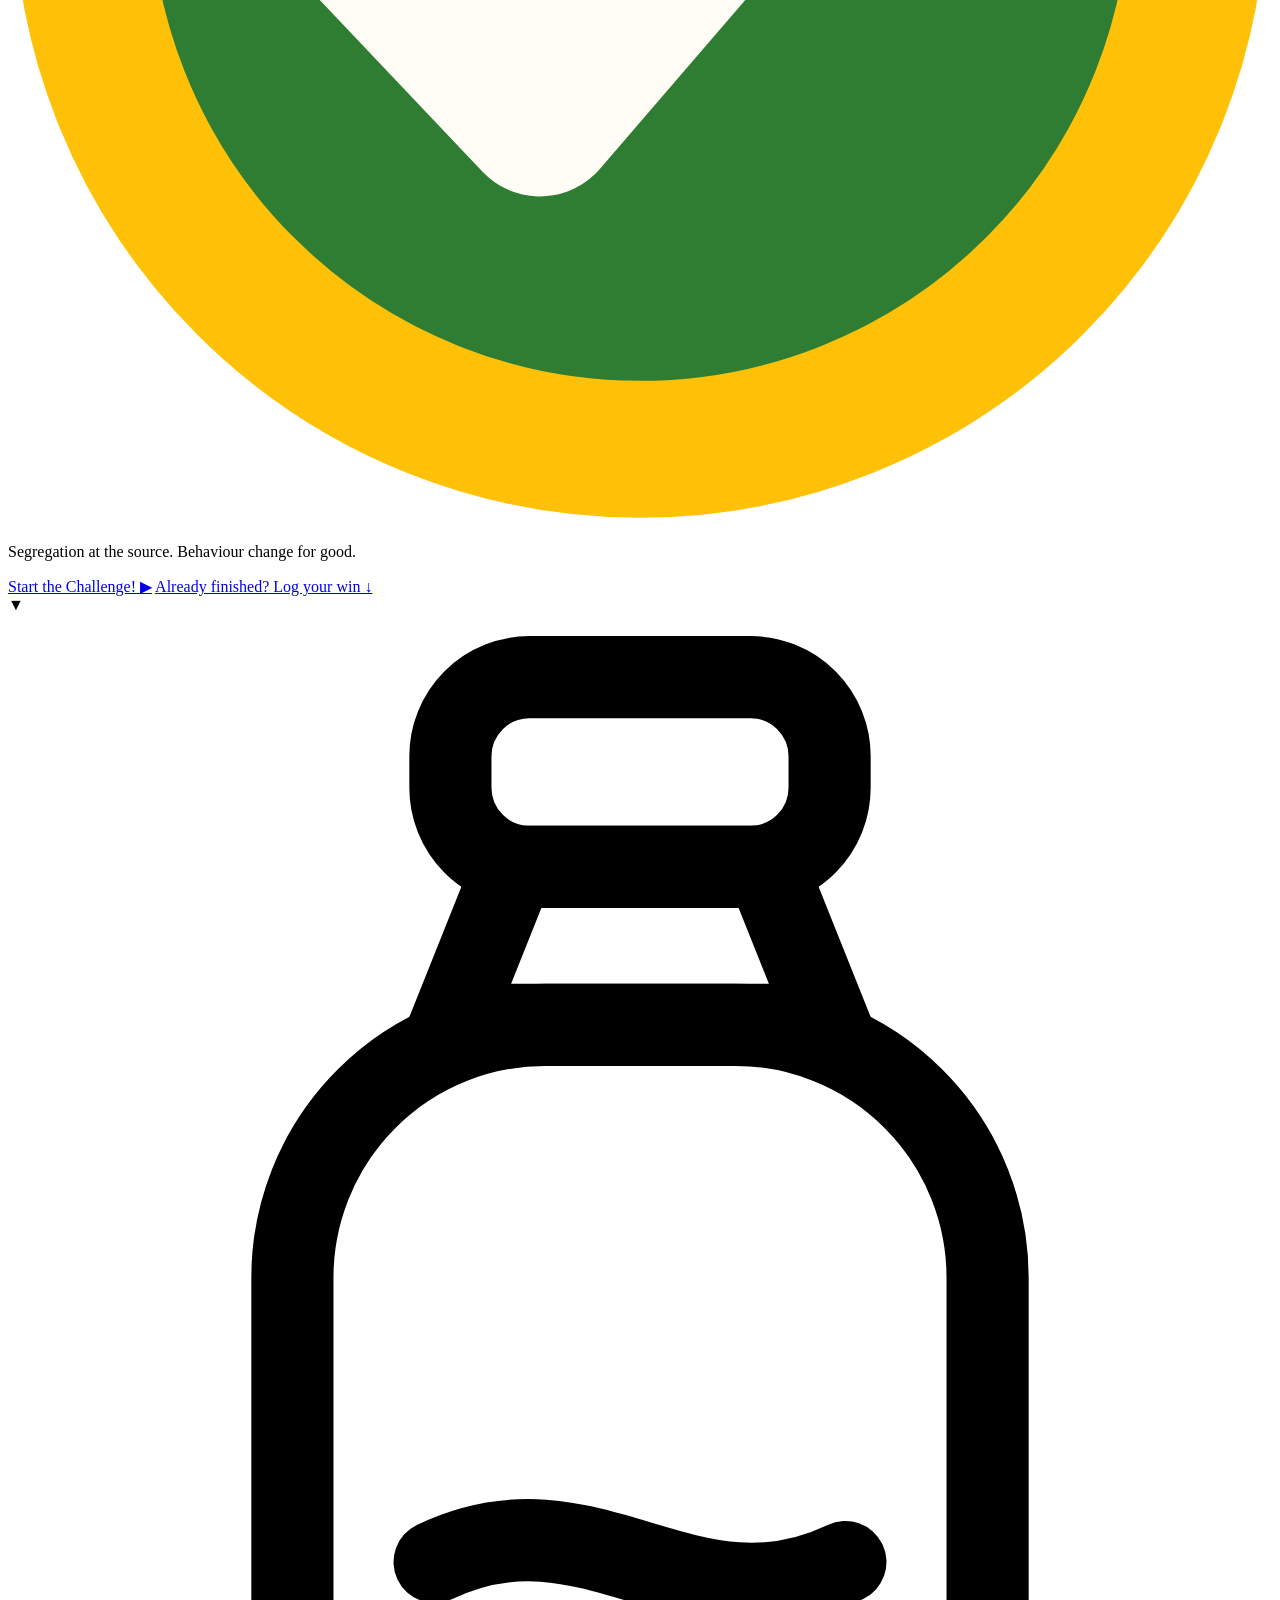
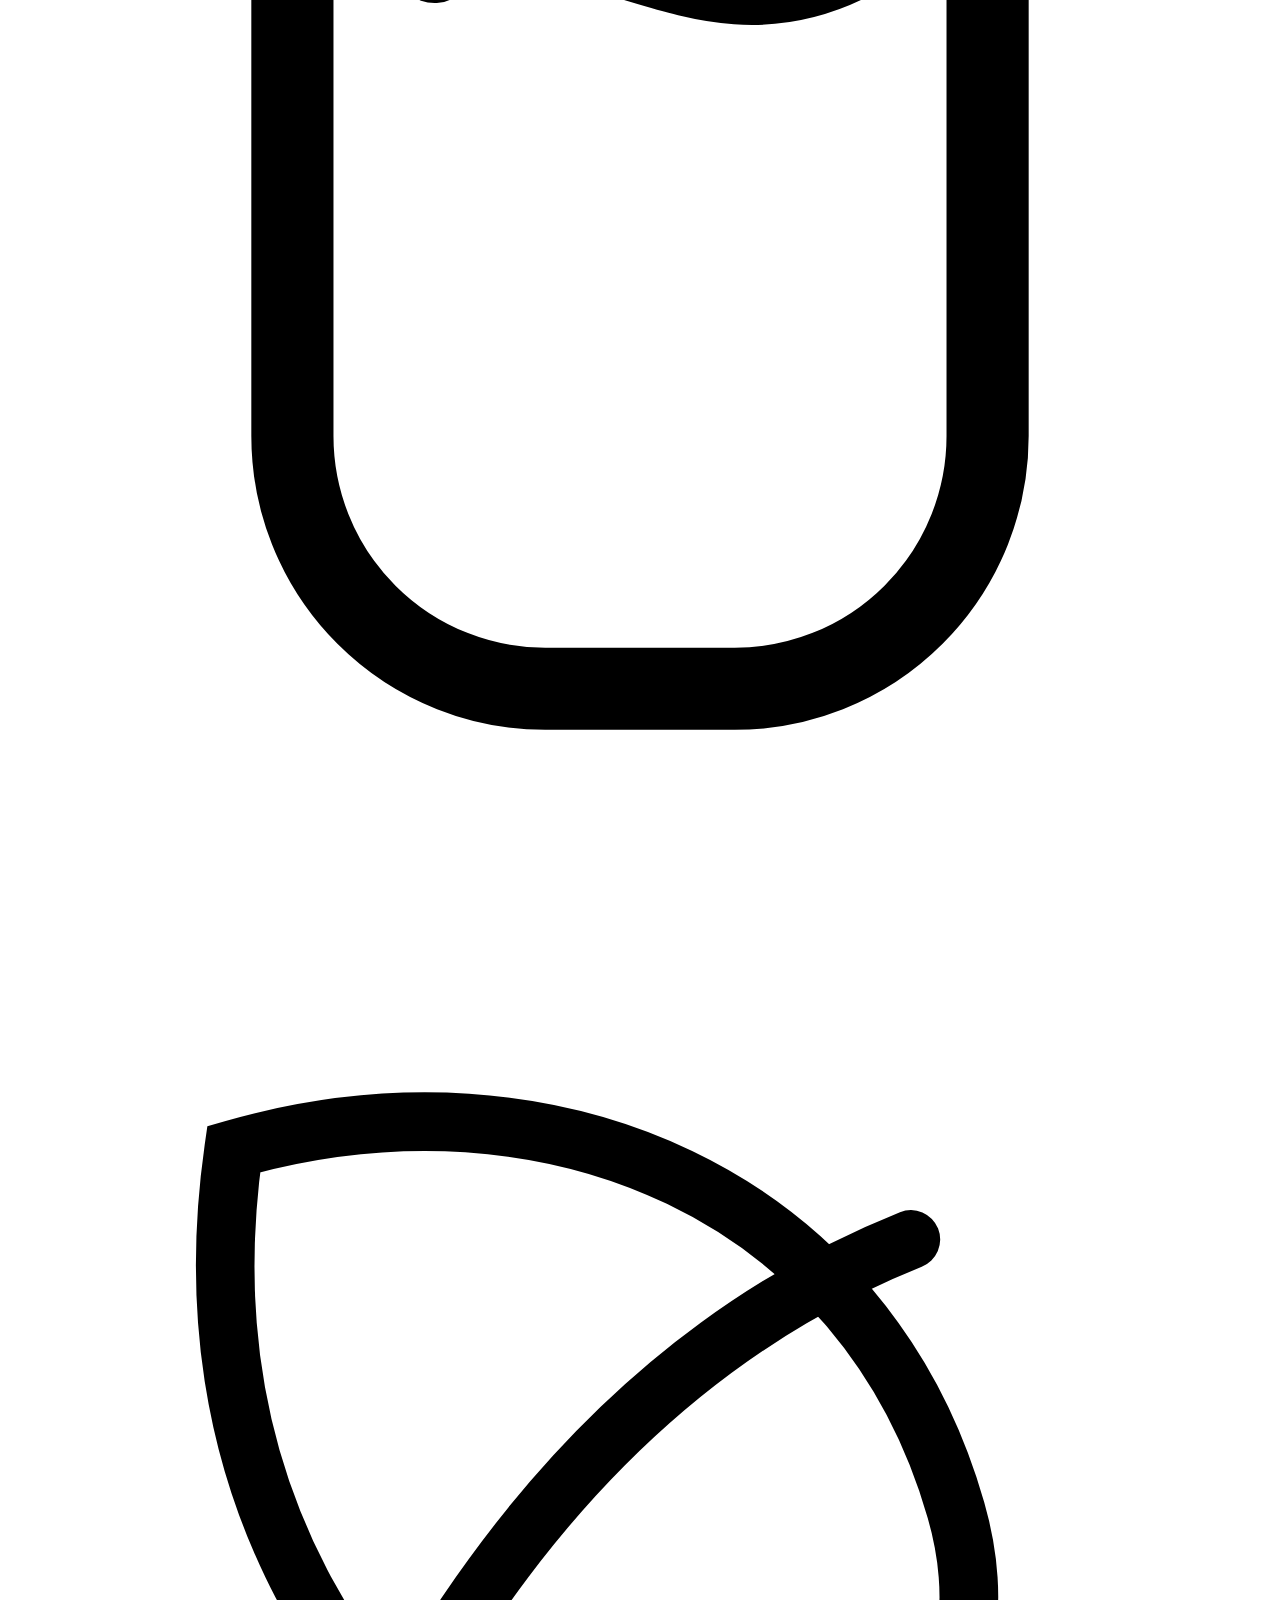
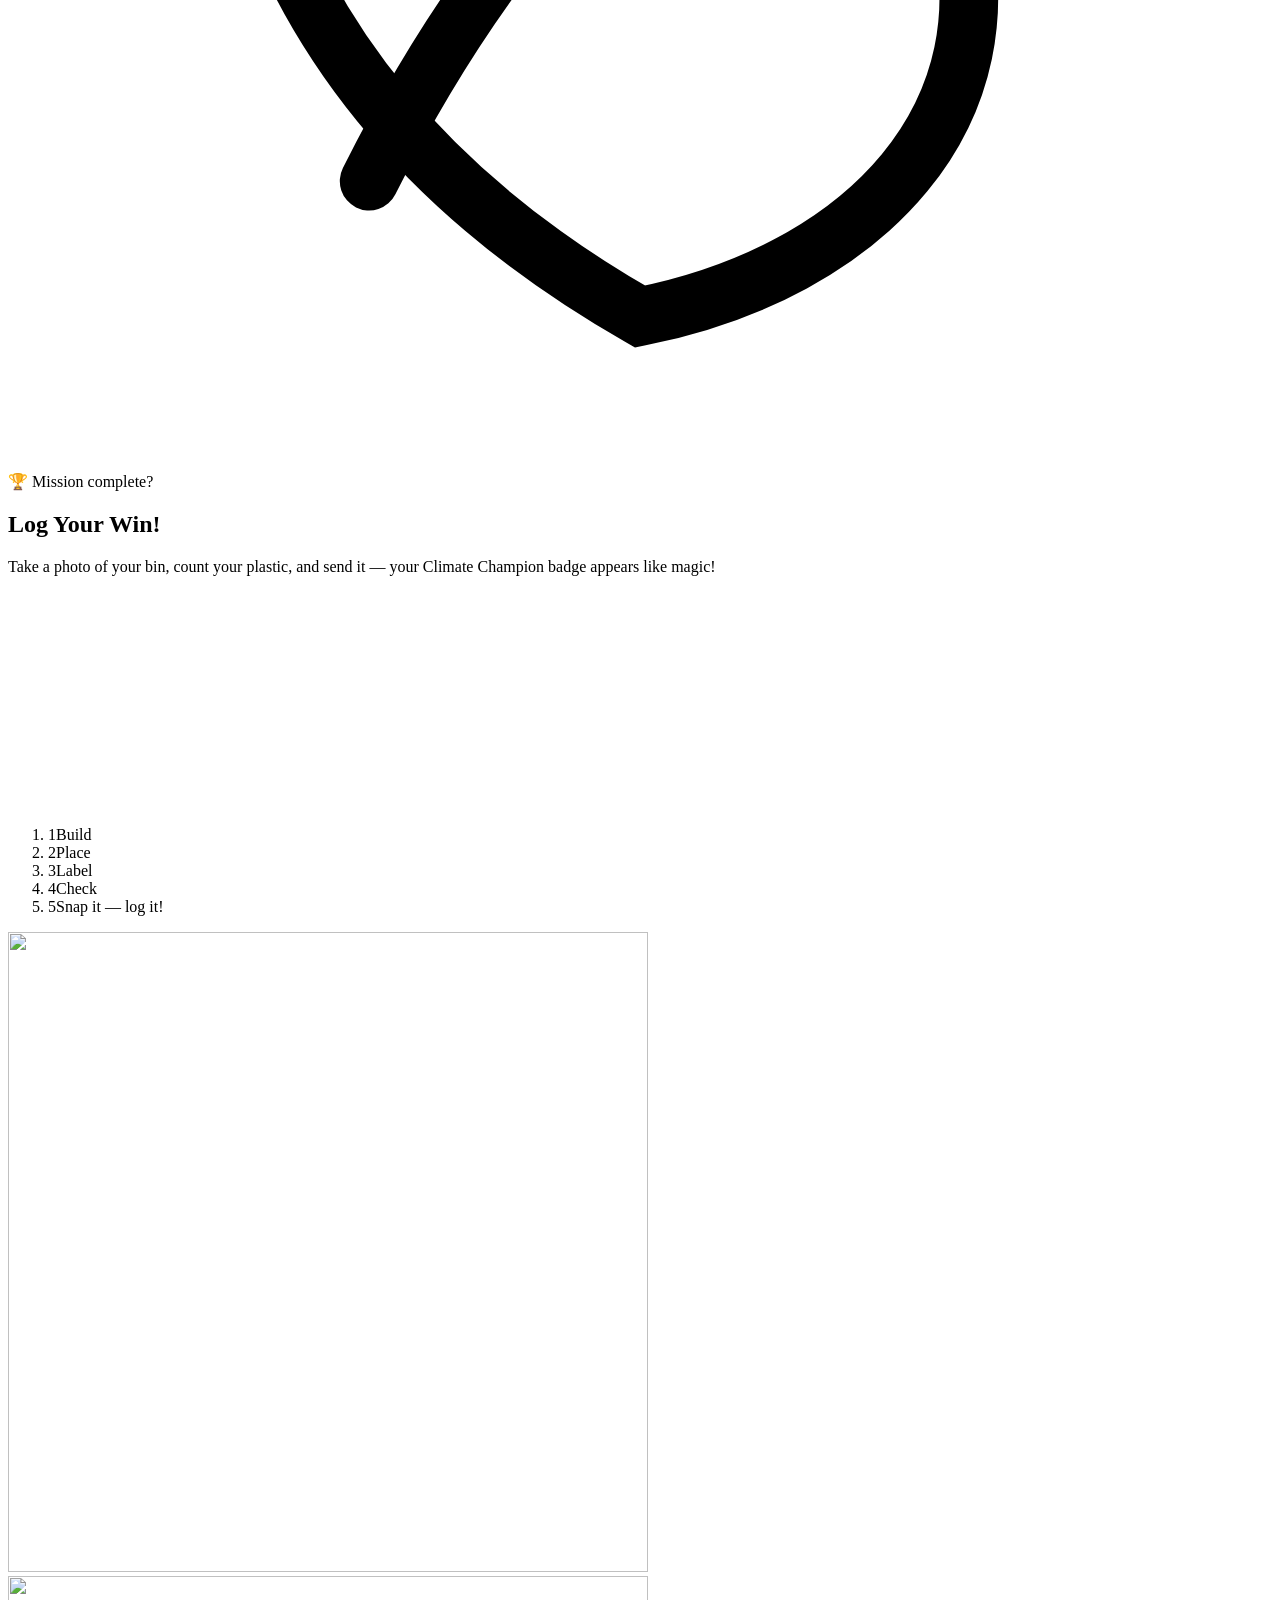
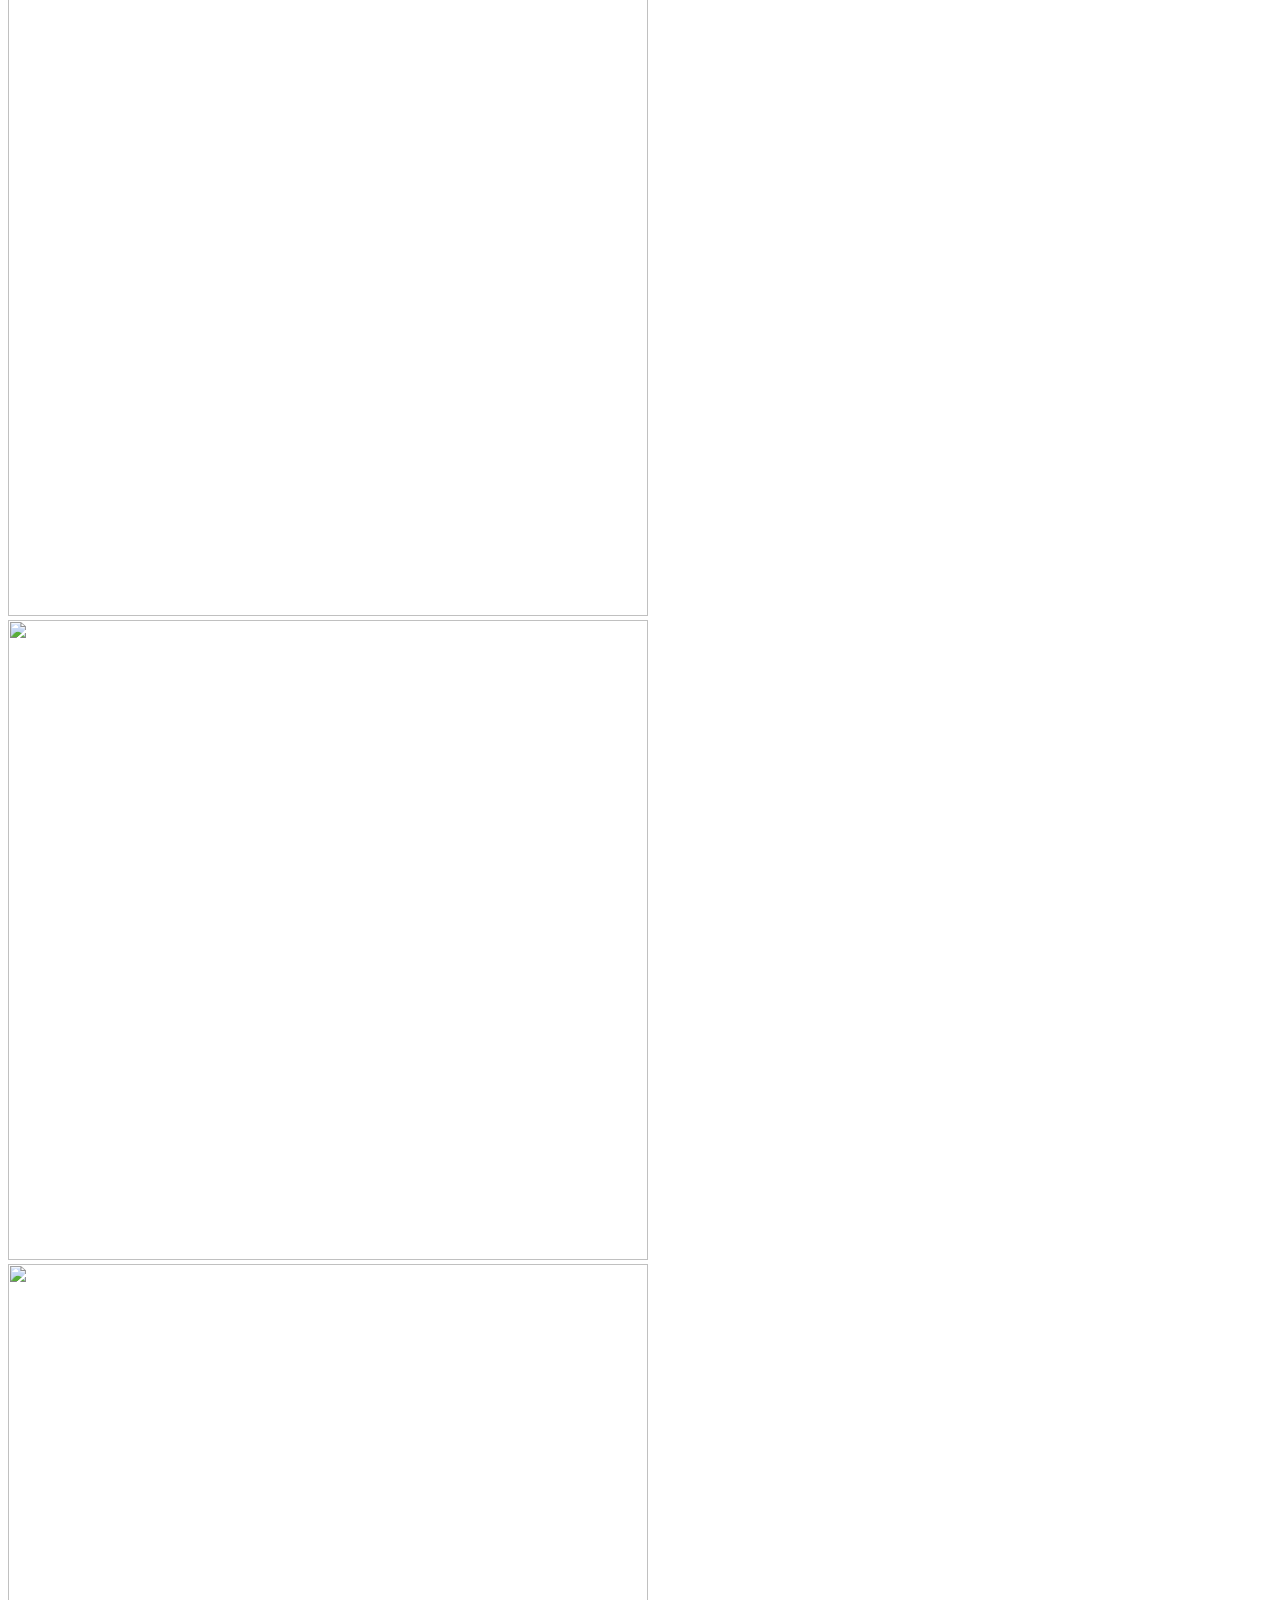
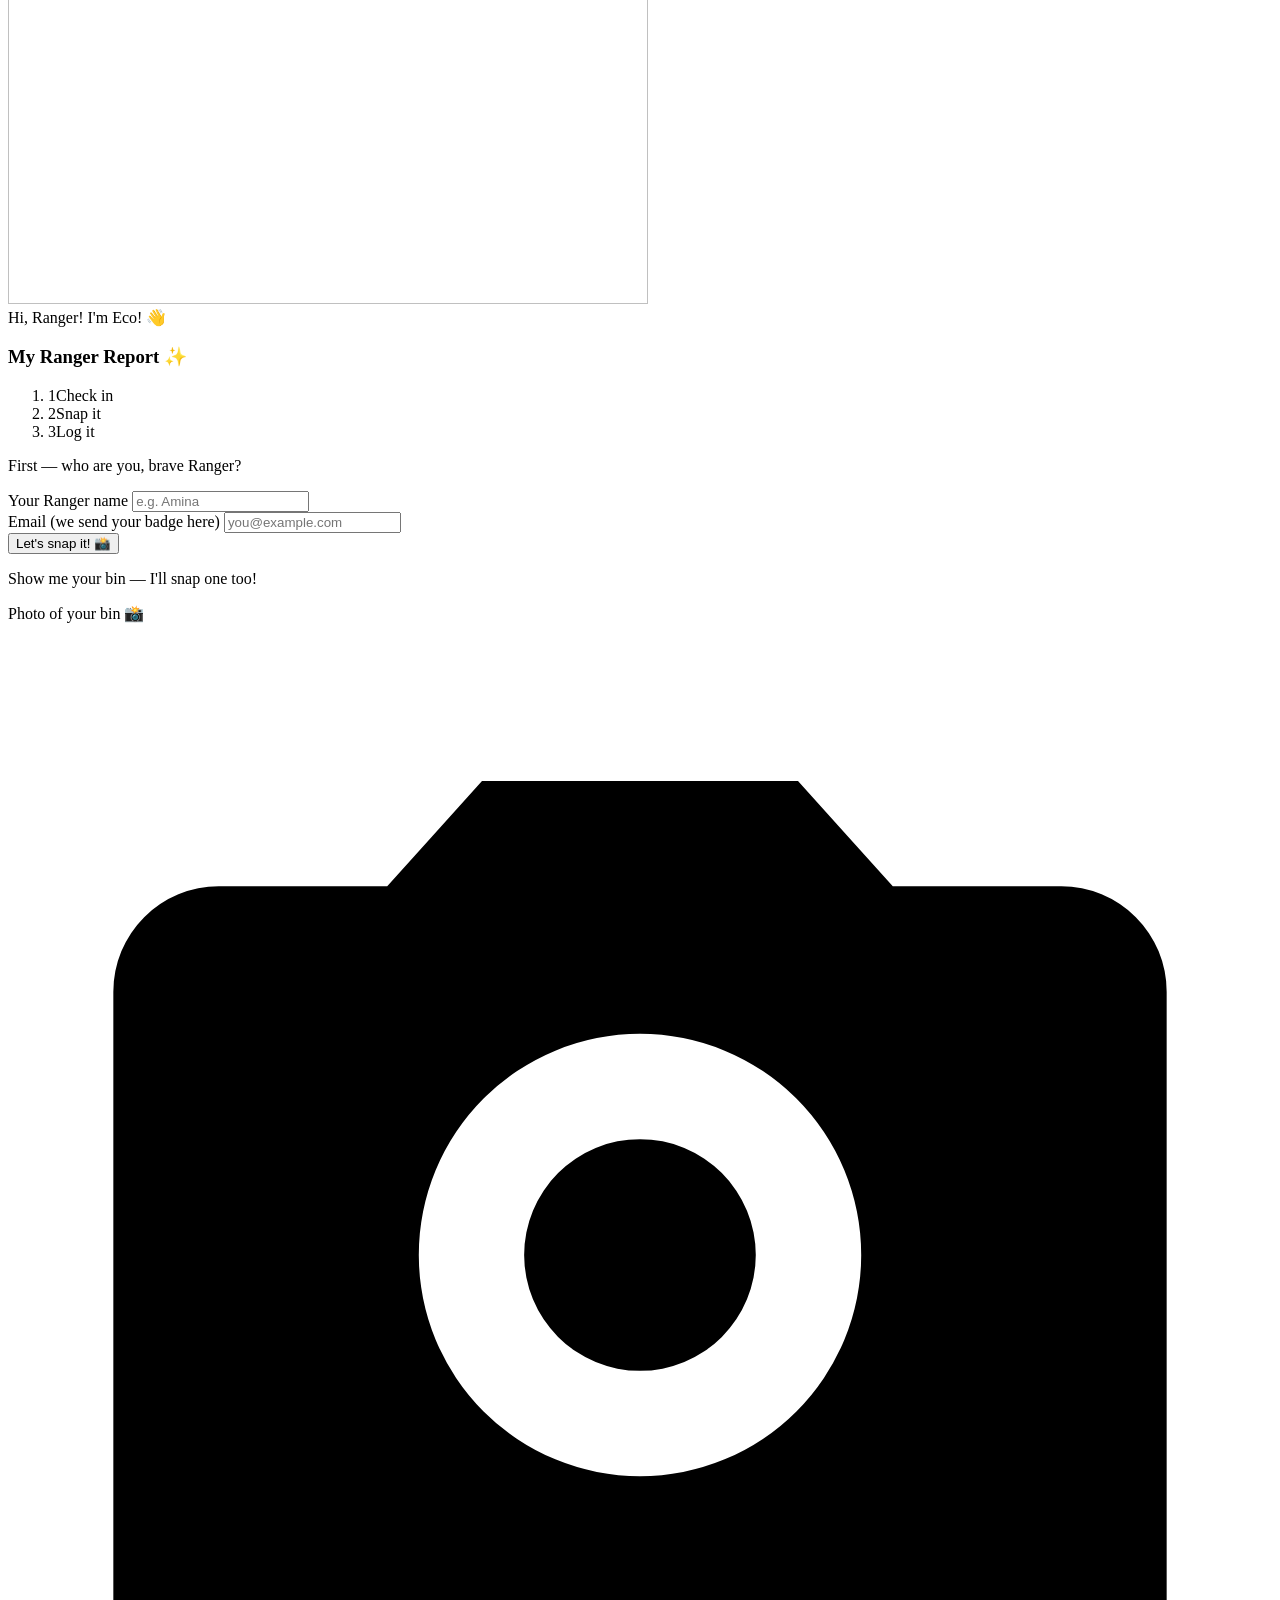
==== commit c209c5f1: "Segregation audit: plastic belongs in blue bins, never green Cross-checked all 17 site images and ev" ====
--- a/static/index.html
+++ b/static/index.html
@@ -47,11 +47,11 @@
             <i class="egg-trail"></i>
 <svg class="egg-bin" viewBox="0 0 38 38">
               <g class="egg-lid">
-                <rect x="14.5" y="3.5" width="9" height="4.5" rx="2.2" fill="#2e7d32" stroke="#10401a" stroke-width="1.6"/>
-                <rect x="3.5" y="7.5" width="31" height="5.5" rx="2.75" fill="#2e7d32" stroke="#10401a" stroke-width="1.6"/>
+                <rect x="14.5" y="3.5" width="9" height="4.5" rx="2.2" fill="#1e88e5" stroke="#0a2f57" stroke-width="1.6"/>
+                <rect x="3.5" y="7.5" width="31" height="5.5" rx="2.75" fill="#1e88e5" stroke="#0a2f57" stroke-width="1.6"/>
               </g>
               <path d="M7 14.2h24l-1.8 18a3 3 0 0 1-3 2.9H11.8a3 3 0 0 1-3-2.9z"
-                    fill="#1b5e20" stroke="#10401a" stroke-width="1.6"/>
+                    fill="#1565c0" stroke="#0a2f57" stroke-width="1.6"/>
               <g fill="#fff">
                 <path d="M19 16.6l2.7 4.7h-5.4z"/>
                 <path d="M11.4 27.2l3.5-1.8 2.3 4.1-5.6-.3z"/>
@@ -104,11 +104,11 @@
               <i class="egg-trail"></i>
 <svg class="egg-bin" viewBox="0 0 38 38">
                 <g class="egg-lid">
-                  <rect x="14.5" y="3.5" width="9" height="4.5" rx="2.2" fill="#2e7d32" stroke="#10401a" stroke-width="1.6"/>
-                  <rect x="3.5" y="7.5" width="31" height="5.5" rx="2.75" fill="#2e7d32" stroke="#10401a" stroke-width="1.6"/>
+                  <rect x="14.5" y="3.5" width="9" height="4.5" rx="2.2" fill="#1e88e5" stroke="#0a2f57" stroke-width="1.6"/>
+                  <rect x="3.5" y="7.5" width="31" height="5.5" rx="2.75" fill="#1e88e5" stroke="#0a2f57" stroke-width="1.6"/>
                 </g>
                 <path d="M7 14.2h24l-1.8 18a3 3 0 0 1-3 2.9H11.8a3 3 0 0 1-3-2.9z"
-                      fill="#1b5e20" stroke="#10401a" stroke-width="1.6"/>
+                      fill="#1565c0" stroke="#0a2f57" stroke-width="1.6"/>
                 <g fill="#fff">
                   <path d="M19 16.6l2.7 4.7h-5.4z"/>
                   <path d="M11.4 27.2l3.5-1.8 2.3 4.1-5.6-.3z"/>
@@ -258,8 +258,8 @@
               <button class="btn btn-gold btn-submit" id="submit-btn" type="submit">
               <span class="submit-txt">Send It!</span>
               <span class="toss-stage" aria-hidden="true">
-                <!-- the report is a bottle: rest → toss → the bin eats it.
-                     Dark navy + forest art so it pops on the gold. -->
+                <!-- the report is a bottle: rest → toss → the blue bin eats it.
+                     Dark navy bottle + ocean-blue bin so both pop on the gold. -->
                 <svg class="toss-bottle" viewBox="0 0 28 36">
                   <rect x="10" y="1.5" width="8" height="4.5" rx="2" fill="#1b5e20"/>
                   <path d="M10.6 5.5h6.8l1.8 4.2H8.8z" fill="#1d4f77"/>
@@ -269,11 +269,11 @@
                 </svg>
                 <svg class="toss-bin" viewBox="0 0 38 38">
                   <g class="bin-lid">
-                    <rect x="14.5" y="3.5" width="9" height="4.5" rx="2.2" fill="#2e7d32" stroke="#10401a" stroke-width="1.6"/>
-                    <rect x="3.5" y="7.5" width="31" height="5.5" rx="2.75" fill="#2e7d32" stroke="#10401a" stroke-width="1.6"/>
+                    <rect x="14.5" y="3.5" width="9" height="4.5" rx="2.2" fill="#1e88e5" stroke="#0a2f57" stroke-width="1.6"/>
+                    <rect x="3.5" y="7.5" width="31" height="5.5" rx="2.75" fill="#1e88e5" stroke="#0a2f57" stroke-width="1.6"/>
                   </g>
                   <path d="M7 14.2h24l-1.8 18a3 3 0 0 1-3 2.9H11.8a3 3 0 0 1-3-2.9z"
-                        fill="#1b5e20" stroke="#10401a" stroke-width="1.6"/>
+                        fill="#1565c0" stroke="#0a2f57" stroke-width="1.6"/>
                   <g fill="#fff">
                     <path d="M19 16.6l2.7 4.7h-5.4z"/>
                     <path d="M11.4 27.2l3.5-1.8 2.3 4.1-5.6-.3z"/>
@@ -339,7 +339,7 @@
           <li class="stop c2 reveal">
             <span class="stop-num" aria-hidden="true">2</span>
             <img class="stop-art" src="/img/day2-place.webp" width="640" height="640"
-                 alt="A smiling recycling bin standing proudly in a kitchen corner" loading="lazy"/>
+                 alt="A smiling blue recycling bin standing proudly in a kitchen corner" loading="lazy"/>
             <div class="stop-body">
               <h3>Pick Its Spot!</h3>
               <p>Park it where the trash happens. The kitchen wins!</p>
@@ -350,7 +350,7 @@
           <li class="stop c3 reveal">
             <span class="stop-num" aria-hidden="true">3</span>
             <img class="stop-art" src="/img/day3-label.webp" width="640" height="640"
-                 alt="A smiling recycling bin holding up a big sign with a bottle and a green tick" loading="lazy"/>
+                 alt="A smiling blue recycling bin holding up a big sign with a bottle and a tick" loading="lazy"/>
             <div class="stop-body">
               <h3>Make a Big Label!</h3>
               <p>Draw a huge sign: PLASTIC GOES HERE!</p>
@@ -361,7 +361,7 @@
           <li class="stop c4 reveal">
             <span class="stop-num" aria-hidden="true">4</span>
             <img class="stop-art" src="/img/day4-check.webp" width="640" height="640"
-                 alt="A happy child giving a thumbs up beside a recycling bin, with a grown-up hand also giving a thumbs up" loading="lazy"/>
+                 alt="A happy child giving a thumbs up beside a blue recycling bin, with a grown-up hand also giving a thumbs up" loading="lazy"/>
             <div class="stop-body">
               <h3>Grown-Up Check!</h3>
               <p>Show a grown-up. Make sure they use it right!</p>
@@ -372,7 +372,7 @@
           <li class="stop c5 reveal">
             <span class="stop-num" aria-hidden="true">5</span>
             <img class="stop-art" src="/img/day5-photo.webp" width="640" height="640"
-                 alt="A smiling recycling bin taking a selfie with a camera" loading="lazy"/>
+                 alt="A smiling blue recycling bin taking a selfie with a camera" loading="lazy"/>
             <div class="stop-body">
               <h3>Snap Your Proof!</h3>
               <p>Take a photo of your bin — then log your win!</p>
@@ -400,16 +400,16 @@
 
           <article class="friend-card reveal">
             <img src="/img/char-binny.webp" width="640" height="640"
-                 alt="Binny, a smiling green recycling bin character holding a plastic bottle" loading="lazy"/>
+                 alt="Binny, a smiling blue recycling bin character holding a plastic bottle" loading="lazy"/>
             <h3>Binny</h3>
             <p>“Feed me your plastic! I am ALWAYS hungry.”</p>
           </article>
 
           <article class="friend-card reveal">
             <img src="/img/char-scraps.webp" width="640" height="640"
-                 alt="The Snack Squad: a smiling pepper, carrot and corn cob" loading="lazy"/>
+                 alt="The Snack Squad: a smiling pepper, carrot, corn cob, tomatoes and lemon" loading="lazy"/>
             <h3>The Snack Squad</h3>
-            <p>“We turn into plant food! Ask about compost.”</p>
+            <p>“We turn into plant food! The green bin is our home.”</p>
           </article>
 
           <article class="friend-card reveal">
@@ -435,7 +435,7 @@
         <div class="game-cols">
           <figure class="game-shot reveal">
             <img src="/img/game-cover.webp" width="640" height="909"
-                 alt="Eco Rangers board game box cover: the superhero bin mascot, the game logo and player badges"
+                 alt="Eco Rangers board game box cover: the superhero blue bin mascot, the game logo and player badges"
                  loading="lazy"/>
             <figcaption>From the official Eco Rangers guide book</figcaption>
           </figure>
@@ -458,6 +458,30 @@
   </main>
 
   <footer class="site-footer">
+    <!-- the recycling river: a brighter wave rolls behind the dark one and
+         the bottle rides the crest across the footer, again and again -->
+    <div class="footer-boat" aria-hidden="true">
+      <span class="boat-bob">
+        <svg viewBox="0 0 28 36">
+          <rect x="10" y="1.5" width="8" height="4.5" rx="2" fill="#1b5e20"/>
+          <path d="M10.6 5.5h6.8l1.8 4.2H8.8z" fill="#1d4f77"/>
+          <rect x="6.5" y="9" width="15" height="25.5" rx="5.5" fill="#1d4f77"/>
+          <rect x="6.5" y="18.5" width="15" height="7.5" fill="#2d6ca3"/>
+          <rect x="9.8" y="12" width="2.8" height="7.2" rx="1.4" fill="#fff" opacity=".92"/>
+        </svg>
+      </span>
+    </div>
+    <!-- lazy doodles drifting behind the footer, like the log band's -->
+    <svg class="footer-doodle f1" viewBox="0 0 40 56" aria-hidden="true">
+      <rect x="14" y="2" width="12" height="6" rx="2.5" fill="none" stroke="currentColor" stroke-width="2.6"/>
+      <path d="M16 8h8l2 5H14z" fill="none" stroke="currentColor" stroke-width="2.6"/>
+      <rect x="9" y="13" width="22" height="40" rx="8" fill="none" stroke="currentColor" stroke-width="2.6"/>
+      <path d="M13.5 30c5-2.4 8 2.4 13 0" fill="none" stroke="currentColor" stroke-width="2.6" stroke-linecap="round"/>
+    </svg>
+    <svg class="footer-doodle f2" viewBox="0 0 56 56" aria-hidden="true">
+      <path d="M28 50C14 42 8 30 10 16c14-4 28 2 32 16 2.6 9-4 16-14 18z" fill="none" stroke="currentColor" stroke-width="2.6"/>
+      <path d="M16 44C22 32 30 24 40 20" fill="none" stroke="currentColor" stroke-width="2.6" stroke-linecap="round"/>
+    </svg>
     <div class="wrap footer-grid">
       <div class="footer-brand">
         <img src="/img/logo.webp" alt="" height="88" class="footer-logo" aria-hidden="true"/>
